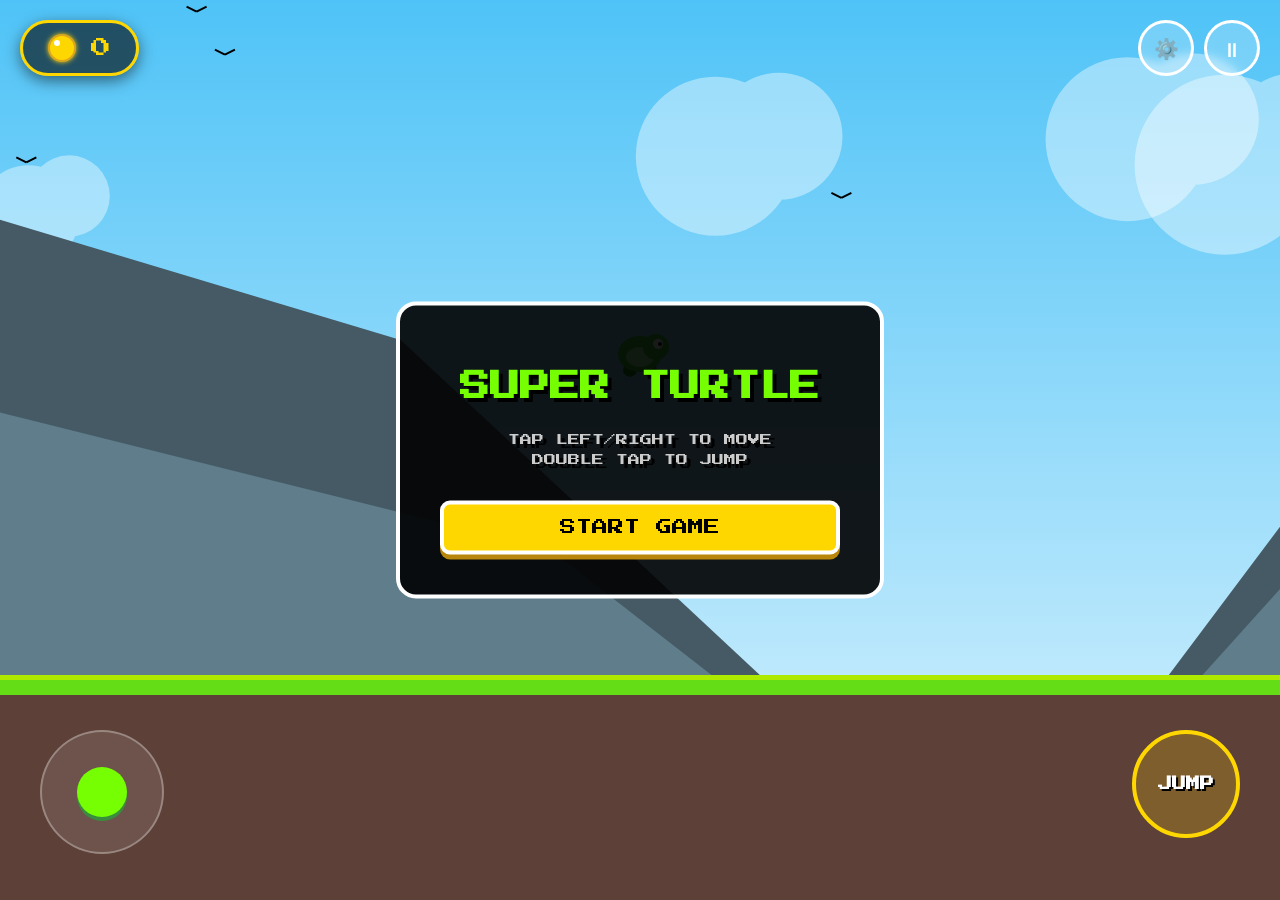
==== games/super-turtle/turtle-shooter.html @ 4b29b482 "Add files via upload" ====
<!DOCTYPE html>
<html>
<head>
    <title>Super Turtle: Precision Control</title>
    <link href="https://fonts.googleapis.com/css2?family=Press+Start+2P&display=swap" rel="stylesheet">
    <meta name="viewport" content="width=device-width, initial-scale=1.0, maximum-scale=1.0, user-scalable=no">
    <style>
        body {
            margin: 0; overflow: hidden; background-color: #222;
            font-family: 'Press Start 2P', cursive; user-select: none;
            touch-action: none; /* Critical for mobile controls */
        }
        canvas { display: block; position: absolute; top: 0; left: 0; z-index: 1; }
        
        #ui-layer {
            position: absolute; top: 0; left: 0; width: 100%; height: 100%;
            pointer-events: auto; z-index: 100;
            display: flex; flex-direction: column; align-items: center;
        }

        /* Top Bar */
        #top-bar {
            width: 100%; display: flex; justify-content: space-between; padding: 20px; box-sizing: border-box; pointer-events: none;
        }

        #hud {
            background: rgba(0, 0, 0, 0.6); backdrop-filter: blur(4px);
            padding: 10px 25px; border-radius: 50px; border: 3px solid #FFD700;
            color: #FFD700; font-size: 20px; display: flex; align-items: center; gap: 15px;
            box-shadow: 0 5px 15px rgba(0,0,0,0.5); pointer-events: auto;
        }

        .icon-btn {
            width: 50px; height: 50px; background: rgba(255,255,255,0.2);
            border: 3px solid white; border-radius: 50%; color: white;
            font-size: 20px; cursor: pointer; display: flex; justify-content: center; align-items: center;
            transition: transform 0.1s; backdrop-filter: blur(4px); pointer-events: auto;
        }
        .icon-btn:active { transform: scale(0.9); background: rgba(255,255,255,0.4); }

        .hud-coin {
            width: 24px; height: 24px; background-color: #FFD700; border-radius: 50%;
            position: relative; box-shadow: 0 0 5px #FFD700; border: 2px solid #DAA520;
            animation: bob 1s infinite alternate ease-in-out;
        }
        .hud-coin::after { content: ''; position: absolute; top: 4px; left: 4px; width: 6px; height: 6px; background-color: white; border-radius: 50%; }
        @keyframes bob { from { transform: translateY(0); } to { transform: translateY(-3px); } }

        /* Screens */
        .screen {
            position: absolute; top: 50%; left: 50%; transform: translate(-50%, -50%);
            text-align: center; color: white; text-shadow: 4px 4px 0 #000;
            background: rgba(0, 0, 0, 0.9); padding: 40px; border-radius: 20px;
            border: 4px solid #fff; pointer-events: auto; display: none;
            width: 80%; max-width: 400px;
        }
        h1 { font-size: 30px; margin-bottom: 20px; color: #76FF03; line-height: 1.5; }
        p { font-size: 12px; line-height: 20px; color: #ccc; margin-bottom: 20px; }
        
        button.action-btn {
            padding: 15px 30px; font-family: inherit; font-size: 16px;
            background: #FFD700; color: black; border: 4px solid #fff; cursor: pointer;
            box-shadow: 0 5px 0 #b8860b; transition: transform 0.1s; border-radius: 10px; width: 100%; margin-top: 10px;
        }
        button.action-btn:active { transform: translateY(5px); box-shadow: 0 0 0; }
        
        .toggle-row { display: flex; justify-content: space-between; align-items: center; margin: 20px 0; font-size: 14px; }

        /* VISIBLE CONTROLS (Joystick/Jump) */
        #mobile-controls {
            position: absolute; bottom: 20px; left: 0; width: 100%; height: 150px;
            pointer-events: none; z-index: 101; display: flex; justify-content: space-between; padding: 0 40px; box-sizing: border-box;
        }
        .control-zone { pointer-events: auto; position: relative; cursor: pointer; }
        #joystick-base {
            width: 120px; height: 120px; background: rgba(255, 255, 255, 0.1);
            border: 2px solid rgba(255, 255, 255, 0.3); border-radius: 50%; position: relative; backdrop-filter: blur(2px);
        }
        #joystick-knob {
            width: 50px; height: 50px; background: #76FF03; border-radius: 50%;
            position: absolute; top: 50%; left: 50%; transform: translate(-50%, -50%);
            box-shadow: 0 4px 0 #388E3C; transition: transform 0.1s;
        }
        #jump-btn {
            width: 100px; height: 100px; background: rgba(255, 215, 0, 0.2);
            border: 4px solid #FFD700; border-radius: 50%; display: flex; justify-content: center; align-items: center;
            color: white; font-size: 14px; font-weight: bold; text-shadow: 2px 2px 0 #000; backdrop-filter: blur(2px);
            user-select: none;
        }
        #jump-btn:active { background: rgba(255, 215, 0, 0.5); transform: scale(0.95); }
        
        #start-screen { display: block; }
    </style>
</head>
<body>

    <div id="ui-layer">
        <div id="top-bar">
            <div id="hud">
                <div class="hud-coin"></div>
                <span id="score-val">0</span>
            </div>
            <div style="display: flex; gap: 10px;">
                <div class="icon-btn" onclick="toggleMenu()">⚙️</div>
                <div class="icon-btn" onclick="togglePause()">⏸</div>
            </div>
        </div>

        <div id="start-screen" class="screen">
            <h1>SUPER TURTLE</h1>
            <p>TAP LEFT/RIGHT TO MOVE<br>DOUBLE TAP TO JUMP</p>
            <button class="action-btn" onclick="startGame()">START GAME</button>
        </div>

        <div id="pause-screen" class="screen">
            <h1>PAUSED</h1>
            <button class="action-btn" onclick="togglePause()">RESUME</button>
            <button class="action-btn" onclick="toggleMenu()">SETTINGS</button>
        </div>

        <div id="menu-screen" class="screen">
            <h1>SETTINGS</h1>
            <div class="toggle-row">
                <span>SOUND & MUSIC</span>
                <div class="icon-btn" id="sound-toggle" onclick="toggleSound()">🔊</div>
            </div>
            <button class="action-btn" onclick="closeMenu()">CLOSE</button>
        </div>

        <div id="game-over-screen" class="screen">
            <h1 style="color: #FF5252;">GAME OVER</h1>
            <p>SCORE: <span id="final-score">0</span></p>
            <button class="action-btn" onclick="resetGame()">RETRY</button>
        </div>

        <div id="mobile-controls">
            <div class="control-zone" id="joystick-zone">
                <div id="joystick-base"><div id="joystick-knob"></div></div>
            </div>
            <div class="control-zone" id="jump-zone"><div id="jump-btn">JUMP</div></div>
        </div>
    </div>

    <canvas id="gameCanvas"></canvas>

<script>
    const canvas = document.getElementById('gameCanvas');
    const ctx = canvas.getContext('2d');
    const scoreEl = document.getElementById('score-val');
    const finalScoreEl = document.getElementById('final-score');
    
    // Screens
    const startScreen = document.getElementById('start-screen');
    const pauseScreen = document.getElementById('pause-screen');
    const menuScreen = document.getElementById('menu-screen');
    const gameOverScreen = document.getElementById('game-over-screen');
    const soundToggleBtn = document.getElementById('sound-toggle');
    const uiLayer = document.getElementById('ui-layer');

    // Controls
    const joystickZone = document.getElementById('joystick-zone');
    const joystickKnob = document.getElementById('joystick-knob');
    const jumpBtn = document.getElementById('jump-btn');

    // --- AUDIO SYSTEM ---
    const AudioSys = {
        ctx: null, enabled: true, bgmTimer: null, melodyIndex: 0,
        melody: [261.6, 329.6, 392.0, 493.9, 523.3, 392.0, 329.6, 392.0], 
        init: function() { if (!this.ctx) this.ctx = new (window.AudioContext || window.webkitAudioContext)(); if (this.ctx.state === 'suspended') this.ctx.resume(); },
        play: function(type) {
            if (!this.enabled || !this.ctx) return;
            const osc = this.ctx.createOscillator(); const gain = this.ctx.createGain();
            osc.connect(gain); gain.connect(this.ctx.destination); const now = this.ctx.currentTime;
            if (type === 'jump') {
                osc.type = 'square'; osc.frequency.setValueAtTime(150, now); osc.frequency.linearRampToValueAtTime(300, now+0.1);
                gain.gain.setValueAtTime(0.1, now); gain.gain.exponentialRampToValueAtTime(0.01, now+0.1);
                osc.start(now); osc.stop(now+0.1);
            } else if (type === 'coin') {
                osc.type = 'sine'; osc.frequency.setValueAtTime(1200, now); osc.frequency.exponentialRampToValueAtTime(1800, now+0.1);
                gain.gain.setValueAtTime(0.1, now); gain.gain.exponentialRampToValueAtTime(0.01, now+0.3);
                osc.start(now); osc.stop(now+0.3);
            } else if (type === 'die') {
                osc.type = 'sawtooth'; osc.frequency.setValueAtTime(200, now); osc.frequency.exponentialRampToValueAtTime(50, now+0.5);
                gain.gain.setValueAtTime(0.2, now); gain.gain.linearRampToValueAtTime(0, now+0.5);
                osc.start(now); osc.stop(now+0.5);
            } else if (type === 'click') {
                osc.type = 'triangle'; osc.frequency.setValueAtTime(600, now);
                gain.gain.setValueAtTime(0.1, now); gain.gain.exponentialRampToValueAtTime(0.01, now+0.05);
                osc.start(now); osc.stop(now+0.05);
            }
        },
        startMusic: function() { if(this.bgmTimer) return; this.playNextNote(); },
        stopMusic: function() { if(this.bgmTimer) clearTimeout(this.bgmTimer); this.bgmTimer = null; },
        playNextNote: function() {
            if (!this.enabled || !this.ctx) { this.bgmTimer = setTimeout(() => this.playNextNote(), 1000); return; }
            const osc = this.ctx.createOscillator(); const gain = this.ctx.createGain();
            const filter = this.ctx.createBiquadFilter(); filter.type = "lowpass"; filter.frequency.value = 800;
            osc.connect(filter); filter.connect(gain); gain.connect(this.ctx.destination);
            const now = this.ctx.currentTime; const freq = this.melody[this.melodyIndex];
            osc.type = 'triangle'; osc.frequency.setValueAtTime(freq, now);
            gain.gain.setValueAtTime(0, now); gain.gain.linearRampToValueAtTime(0.03, now + 0.1); gain.gain.linearRampToValueAtTime(0, now + 0.6);
            osc.start(now); osc.stop(now + 0.6);
            this.melodyIndex = (this.melodyIndex + 1) % this.melody.length;
            this.bgmTimer = setTimeout(() => this.playNextNote(), 300);
        }
    };

    // --- GAME CONSTANTS ---
    const COLORS = { skyTop: "#4FC3F7", skyBottom: "#E1F5FE", ground: "#5D4037", grass: "#64DD17", mountBack: "#455A64", mountFront: "#607D8B" };
    
    // --- STATE ---
    let gameState = "START"; let prevGameState = "START";
    let gameFrame = 0; let score = 0;
    let cameraX = 0; let groundBaseY = 0; let nextGenX = 0; let currentZoom = 1.0; 
    
    const platforms = []; const coins = []; const particles = []; const mountains = [];
    const clouds = []; const birds = []; 
    
    // Reduced speed to 6 for better control
    const player = { x: 0, y: 0, w: 40, h: 40, dx: 0, dy: 0, speed: 6, jumpPower: -17, gravity: 0.9, grounded: false, state: "idle", facingRight: true, jumpCount: 0, maxJumps: 2, rotation: 0 };
    
    // INPUT STATE
    const input = { left: false, right: false };
    let joystickActive = false; let joystickOriginX = 0;
    
    // Tap Logic
    let lastTapTime = 0;
    let touchLeft = false;
    let touchRight = false;

    function init() {
        resize();
        for(let i=0; i<50; i++) platforms.push({ active: false });
        for(let i=0; i<150; i++) coins.push({ active: false, bob: Math.random() });
        for(let i=0; i<50; i++) particles.push({ active: false });
        for(let i=0; i<3; i++) mountains.push({ x: i * 2000 - 1000, layer: 0, w: 2001, h: 800, totalW: 6000 }); 
        for(let i=0; i<3; i++) mountains.push({ x: i * 1500 - 500, layer: 1, w: 1501, h: 500, totalW: 4500 });
        for(let i=0; i<5; i++) clouds.push({ x: Math.random() * 2000, y: Math.random() * 300, w: 100 + Math.random()*100, speed: 0.2 + Math.random()*0.3 });
        for(let i=0; i<5; i++) birds.push({ x: Math.random() * 2000, y: Math.random() * 400, speed: 2 + Math.random(), offset: Math.random()*10 });

        resetGameLogic();
        requestAnimationFrame(loop);
    }

    function resize() {
        canvas.width = window.innerWidth; canvas.height = window.innerHeight;
        groundBaseY = canvas.height * 0.75; 
        currentZoom = (canvas.width < 600) ? 0.8 : 1.0;
    }
    window.addEventListener('resize', resize);

    // --- UI ACTIONS ---
    window.startGame = function() {
        AudioSys.init(); AudioSys.play('click'); AudioSys.startMusic();
        startScreen.style.display = "none"; gameState = "PLAYING"; player.dy = -10; 
    };
    window.resetGame = function() {
        AudioSys.play('click'); AudioSys.startMusic();
        gameOverScreen.style.display = "none"; resetGameLogic(); gameState = "PLAYING"; player.dy = -10; 
    };
    window.togglePause = function() {
        AudioSys.play('click');
        if (gameState === "PLAYING") { gameState = "PAUSED"; pauseScreen.style.display = "block"; AudioSys.stopMusic(); } 
        else if (gameState === "PAUSED") { gameState = "PLAYING"; pauseScreen.style.display = "none"; AudioSys.startMusic(); }
    };
    window.toggleMenu = function() {
        AudioSys.play('click');
        if (gameState !== "MENU") {
            prevGameState = gameState; gameState = "MENU";
            pauseScreen.style.display = "none"; startScreen.style.display = "none";
            menuScreen.style.display = "block";
        }
    };
    window.closeMenu = function() {
        AudioSys.play('click'); menuScreen.style.display = "none"; gameState = prevGameState;
        if (gameState === "PAUSED") pauseScreen.style.display = "block";
        if (gameState === "START") startScreen.style.display = "block";
    };
    window.toggleSound = function() {
        AudioSys.enabled = !AudioSys.enabled;
        soundToggleBtn.innerText = AudioSys.enabled ? "🔊" : "🔇";
        AudioSys.play('click');
        if(AudioSys.enabled && gameState === "PLAYING") AudioSys.startMusic();
        if(!AudioSys.enabled) AudioSys.stopMusic();
    };

    function resetGameLogic() {
        score = 0; scoreEl.innerText = "0"; gameFrame = 0;
        player.x = 200; player.y = groundBaseY - 300; player.dx = 0; player.dy = 0; player.rotation = 0; cameraX = 0;
        platforms.forEach(p => p.active = false); coins.forEach(c => c.active = false); particles.forEach(p => p.active = false);
        spawnPlatform(-500, groundBaseY, 2000, 'ground'); nextGenX = 1500;
        touchLeft = false; touchRight = false; input.left = false; input.right = false;
    }

    // --- UPDATE ---
    function update() {
        if(gameState === "PAUSED" || gameState === "MENU") return;

        if(gameState === "START") {
            gameFrame++; player.x = canvas.width/(2*currentZoom) - 20; player.y = canvas.height/(2*currentZoom) - 120 + Math.sin(gameFrame*0.05)*10;
            player.facingRight = true; return;
        }
        if(gameState === "GAMEOVER") return;
        gameFrame++;

        if (nextGenX < cameraX + (canvas.width/currentZoom) + 1000) generatePattern();
        const deleteX = cameraX - 1000;
        platforms.forEach(p => { if(p.active && p.x + p.w < deleteX) p.active = false; });
        coins.forEach(c => { if(c.active && c.x < deleteX) c.active = false; });

        // --- HYBRID MOVEMENT LOGIC ---
        let moveLeft = input.left || touchLeft;
        let moveRight = input.right || touchRight;

        if(moveLeft) { player.dx = -player.speed; player.facingRight = false; player.state = "walk"; }
        else if(moveRight) { player.dx = player.speed; player.facingRight = true; player.state = "walk"; }
        else { 
            // Friction stop
            player.dx *= 0.5; 
            if(Math.abs(player.dx) < 0.1) player.dx = 0;
            player.state = "idle"; 
        }

        player.dy += player.gravity; player.x += player.dx; player.y += player.dy;
        if (player.rotation > 0) player.rotation -= 20; if (player.rotation < 0) player.rotation = 0;

        player.grounded = false;
        for(let p of platforms) {
            if(!p.active) continue;
            if (player.x + player.w > p.x + 5 && player.x < p.x + p.w - 5 &&
                player.y + player.h >= p.y && player.y + player.h <= p.y + p.h + 25 && player.dy >= 0) {
                player.dy = 0; player.y = p.y - player.h; player.grounded = true; player.jumpCount = 0;
            }
        }
        if(!player.grounded) player.state = "jump";
        if(player.y > canvas.height/currentZoom + 200) { 
            AudioSys.play('die'); AudioSys.stopMusic();
            gameState = "GAMEOVER"; finalScoreEl.innerText = score; gameOverScreen.style.display = "block"; 
        }

        let targetCamX = player.x - (canvas.width/(2*currentZoom)) * 0.5;
        cameraX += (targetCamX - cameraX) * 0.1;

        coins.forEach(c => {
            if(!c.active) return;
            if(Math.sqrt((player.x+20 - c.x)**2 + (player.y+20 - c.y)**2) < 40) {
                c.active = false; score++; scoreEl.innerText = score; 
                AudioSys.play('coin'); spawnParticles(c.x, c.y, "gold");
            }
        });

        mountains.forEach(m => { let parallax = (m.layer === 0 ? 0.1 : 0.3); if((m.x - (cameraX * parallax)) + m.w < -100) m.x += m.totalW; });
        clouds.forEach(c => { c.x += c.speed; let relX = c.x - (cameraX * 0.05); if (relX > canvas.width/currentZoom + 200) c.x -= (canvas.width/currentZoom + 400); });
        birds.forEach(b => { b.x += b.speed; if (b.x > cameraX + canvas.width/currentZoom + 100) b.x = cameraX - 200; });
        particles.forEach(p => { if(!p.active) return; p.x += p.vx; p.y += p.vy; p.life -= 0.05; p.vy += 0.2; if(p.life <= 0) p.active = false; });
    }

    function spawnPlatform(x, y, w, type) { let p = platforms.find(i => !i.active); if(p) { p.active = true; p.x = x; p.y = y; p.w = w; p.h = (type==='float'?30:canvas.height); p.type = type; } }
    function spawnCoin(x, y) { let c = coins.find(i => !i.active); if(c) { c.active = true; c.x = x; c.y = y; } }
    function spawnParticles(x, y, type) {
        let count = 0; let limit = (type === "gold") ? 8 : 5;
        for(let p of particles) {
            if(!p.active && count < limit) {
                p.active = true; p.x = x; p.y = y; p.life = 1.0; p.type = type;
                if (type === "gold") { p.vx = (Math.random()-0.5)*8; p.vy = (Math.random()-0.5)*8; p.color = `hsl(${45+Math.random()*10},100%,50%)`; p.size = 3+Math.random()*3; } 
                else { p.vx = (Math.random()-0.5)*4; p.vy = Math.random()*-3; p.color = "rgba(255,255,255,0.6)"; p.size = 2+Math.random()*4; }
                count++;
            }
        }
    }

    function spawnCoinPattern(x, y) {
        const pattern = Math.floor(Math.random() * 5);
        if(pattern === 0) { for(let i=0; i<5; i++) spawnCoin(x + i*50, y); }
        else if(pattern === 1) { for(let i=0; i<5; i++) spawnCoin(x + i*50, y - Math.sin(i*0.8)*50); }
        else if(pattern === 2) { spawnCoin(x, y); spawnCoin(x+30, y-30); spawnCoin(x+60, y-60); spawnCoin(x+90, y-30); spawnCoin(x+120, y); }
        else if(pattern === 3) { for(let i=0; i<3; i++) spawnCoin(x+60, y - i*40); }
        else if(pattern === 4) { for(let i=0; i<4; i++) spawnCoin(x + i*60, y + 30); }
    }

    function generatePattern() {
        const pattern = Math.floor(Math.random() * 4); 
        let w = 300 + Math.random() * 300; let gap = 150 + Math.random() * 100; let sx = nextGenX + gap;
        if (pattern === 0) { spawnPlatform(sx, groundBaseY, w, 'ground'); spawnCoinPattern(sx + 100, groundBaseY - 50); nextGenX = sx + w; } 
        else if (pattern === 1) { spawnPlatform(sx, groundBaseY, 600, 'ground'); spawnPlatform(sx + 50, groundBaseY - 120, 150, 'float'); spawnPlatform(sx + 300, groundBaseY - 220, 150, 'float'); spawnCoinPattern(sx + 50, groundBaseY - 160); nextGenX = sx + 600; } 
        else if (pattern === 2) { let step = 150; spawnPlatform(sx, groundBaseY, step, 'ground'); spawnPlatform(sx + step + 20, groundBaseY - 70, step, 'ground'); spawnPlatform(sx + (step*2) + 40, groundBaseY - 140, step, 'ground'); spawnCoinPattern(sx + (step*2), groundBaseY - 180); nextGenX = sx + (step*3) + 40; } 
        else { gap += 100; spawnPlatform(nextGenX + gap, groundBaseY, w, 'ground'); spawnCoinPattern(nextGenX + gap/2 - 100, groundBaseY - 100); nextGenX = nextGenX + gap + w; }
    }

    function draw() {
        ctx.clearRect(0, 0, canvas.width, canvas.height);
        let grad = ctx.createLinearGradient(0, 0, 0, canvas.height);
        grad.addColorStop(0, COLORS.skyTop); grad.addColorStop(1, COLORS.skyBottom);
        ctx.fillStyle = grad; ctx.fillRect(0, 0, canvas.width, canvas.height);

        ctx.save(); ctx.scale(currentZoom, currentZoom);
        if(gameState !== "START") ctx.translate(-cameraX, 0);

        clouds.forEach(c => { let pX = cameraX * 0.05; let dX = c.x + pX; ctx.fillStyle = "rgba(255, 255, 255, 0.4)"; ctx.beginPath(); ctx.arc(dX, c.y, c.w/2, 0, Math.PI*2); ctx.arc(dX+c.w*0.4, c.y-20, c.w/2.5, 0, Math.PI*2); ctx.fill(); });
        mountains.forEach(m => { let parallax = (m.layer === 0 ? 0.1 : 0.3); ctx.fillStyle = (m.layer === 0 ? COLORS.mountBack : COLORS.mountFront); ctx.beginPath(); let dX = m.x - (gameState !== "START" ? (cameraX * parallax) : 0); dX += (gameState !== "START" ? cameraX : 0); ctx.moveTo(dX, canvas.height/currentZoom); ctx.lineTo(dX + m.w*0.3, (canvas.height/currentZoom) - m.h); ctx.lineTo(dX + m.w*0.7, (canvas.height/currentZoom) - m.h*0.7); ctx.lineTo(dX + m.w, canvas.height/currentZoom); ctx.fill(); });
        birds.forEach(b => { let flyY = Math.sin(gameFrame*0.2 + b.offset) * 5; ctx.strokeStyle = "black"; ctx.lineWidth = 2; ctx.beginPath(); ctx.moveTo(b.x, b.y + flyY); ctx.lineTo(b.x - 10, b.y - 5 + flyY); ctx.moveTo(b.x, b.y + flyY); ctx.lineTo(b.x + 10, b.y - 5 + flyY); ctx.stroke(); });
        platforms.forEach(p => { if(!p.active) return; ctx.fillStyle = COLORS.ground; let drawH = (p.type === 'float') ? 40 : (canvas.height/currentZoom - p.y); ctx.fillRect(p.x, p.y, p.w, drawH); ctx.fillStyle = COLORS.grass; ctx.fillRect(p.x, p.y, p.w, 20); ctx.fillStyle = "#AEEA00"; ctx.fillRect(p.x, p.y, p.w, 5); });
        coins.forEach(c => { if(!c.active) return; let bob = Math.sin(gameFrame*0.1 + c.bob) * 5; ctx.fillStyle = "#FFD700"; ctx.beginPath(); ctx.arc(c.x, c.y + bob, 12, 0, Math.PI*2); ctx.fill(); ctx.fillStyle = "#FFF"; ctx.beginPath(); ctx.arc(c.x-4, c.y+bob-4, 3, 0, Math.PI*2); ctx.fill(); });
        drawTurtleOriginal(player.x, player.y);
        particles.forEach(p => { if(!p.active) return; ctx.globalAlpha = p.life; ctx.fillStyle = p.color; ctx.beginPath(); ctx.arc(p.x, p.y, p.size, 0, Math.PI*2); ctx.fill(); ctx.globalAlpha = 1.0; });
        ctx.restore();
    }

    function drawTurtleOriginal(x, y) {
        ctx.save(); ctx.translate(x + 20, y + 20); 
        if (!player.facingRight) ctx.scale(-1, 1);
        if (player.rotation > 0) ctx.rotate(player.rotation * Math.PI / 180);
        ctx.translate(-(x + 20), -(y + 20));
        let legOffset = (player.state === "walk") ? Math.sin(gameFrame * 0.3) * 5 : (player.state === "jump" ? -5 : 0);
        ctx.fillStyle = "#228B22"; ctx.beginPath(); ctx.arc(x + 10 + legOffset, y + 38, 7, 0, Math.PI * 2); ctx.fill(); ctx.beginPath(); ctx.arc(x + 30 - legOffset, y + 38, 7, 0, Math.PI * 2); ctx.fill();
        ctx.fillStyle = "#32CD32"; ctx.beginPath(); ctx.ellipse(x + 20, y + 22, 22, 18, 0, 0, Math.PI * 2); ctx.fill();
        ctx.fillStyle = "#98FB98"; ctx.beginPath(); ctx.ellipse(x + 20, y + 25, 14, 10, 0, 0, Math.PI * 2); ctx.fill();
        ctx.fillStyle = "#32CD32"; ctx.beginPath(); ctx.arc(x + 36, y + 15, 13, 0, Math.PI * 2); ctx.fill();
        ctx.fillStyle = "white"; ctx.beginPath(); ctx.arc(x + 38, y + 12, 5, 0, Math.PI * 2); ctx.fill();
        ctx.fillStyle = "black"; ctx.beginPath(); ctx.arc(x + 40, y + 12, 2, 0, Math.PI * 2); ctx.fill();
        ctx.restore();
    }

    function doJump() {
        if(gameState === "START") startGame();
        else if(gameState === "GAMEOVER") resetGame();
        else if(player.grounded || player.jumpCount < player.maxJumps) {
            AudioSys.play('jump'); player.dy = player.jumpPower; player.grounded = false; player.jumpCount++;
            spawnParticles(player.x+20, player.y+40, "dust");
            if(player.jumpCount > 1) player.rotation = 360;
        }
    }

    // --- UNIVERSAL INPUT HANDLER ---
    // Handles Screen Taps (Left/Right) + Double Tap Jump
    function handleScreenTouch(e) {
        if(gameState !== "PLAYING") return;
        
        // Ignore if touching controls or buttons
        if(e.target.closest('.control-zone') || e.target.closest('.icon-btn') || e.target.closest('.action-btn')) return;

        const touchX = e.touches[0].clientX;
        const now = Date.now();

        // Double Tap Detection
        if(now - lastTapTime < 300) {
            doJump();
        }
        lastTapTime = now;

        // Direction Detection
        if (touchX < window.innerWidth / 2) {
            touchLeft = true; touchRight = false;
        } else {
            touchRight = true; touchLeft = false;
        }
    }

    // Keyboard
    document.addEventListener('keydown', e => {
        if(e.code === "Space") doJump();
        if(e.code === "KeyA" || e.code === "ArrowLeft") input.left = true;
        if(e.code === "KeyD" || e.code === "ArrowRight") input.right = true;
        if(e.code === "Escape") togglePause();
    });
    document.addEventListener('keyup', e => {
        if(e.code === "KeyA" || e.code === "ArrowLeft") input.left = false;
        if(e.code === "KeyD" || e.code === "ArrowRight") input.right = false;
    });

    // Screen Taps (Background Layer)
    uiLayer.addEventListener('touchstart', handleScreenTouch);
    uiLayer.addEventListener('touchend', () => { touchLeft = false; touchRight = false; });
    
    // PC Mouse Click on sides (Simulate touch)
    uiLayer.addEventListener('mousedown', (e) => {
        if(gameState !== "PLAYING" || e.target.closest('.control-zone') || e.target.closest('button')) return;
        if(e.clientX < window.innerWidth/2) touchLeft = true;
        else touchRight = true;
    });
    uiLayer.addEventListener('mouseup', () => { touchLeft = false; touchRight = false; });

    // On-Screen Controls (Mouse + Touch)
    function startJoy(x) { joystickActive = true; joystickOriginX = x; joystickKnob.style.transition = "none"; }
    function moveJoy(x) {
        if(!joystickActive) return;
        let deltaX = x - joystickOriginX;
        let visualDelta = Math.max(-35, Math.min(35, deltaX));
        joystickKnob.style.transform = `translate(-50%, -50%) translateX(${visualDelta}px)`;
        if(deltaX > 20) { input.right = true; input.left = false; }
        else if(deltaX < -20) { input.left = true; input.right = false; }
        else { input.left = false; input.right = false; }
    }
    function endJoy() {
        joystickActive = false; input.left = false; input.right = false;
        joystickKnob.style.transform = `translate(-50%, -50%)`; joystickKnob.style.transition = "transform 0.1s";
    }

    // Joystick Listeners
    joystickZone.addEventListener('mousedown', e => { e.preventDefault(); startJoy(e.clientX); });
    joystickZone.addEventListener('touchstart', e => { e.preventDefault(); startJoy(e.touches[0].clientX); });
    
    window.addEventListener('mousemove', e => { if(joystickActive) { e.preventDefault(); moveJoy(e.clientX); } });
    joystickZone.addEventListener('touchmove', e => { e.preventDefault(); moveJoy(e.touches[0].clientX); });
    
    window.addEventListener('mouseup', endJoy);
    joystickZone.addEventListener('touchend', endJoy);

    // Jump Button Listeners
    const triggerJump = (e) => { e.preventDefault(); doJump(); };
    jumpBtn.addEventListener('mousedown', triggerJump);
    jumpBtn.addEventListener('touchstart', triggerJump);

    init();
    function loop() { update(); draw(); requestAnimationFrame(loop); }

</script>
</body>
</html>
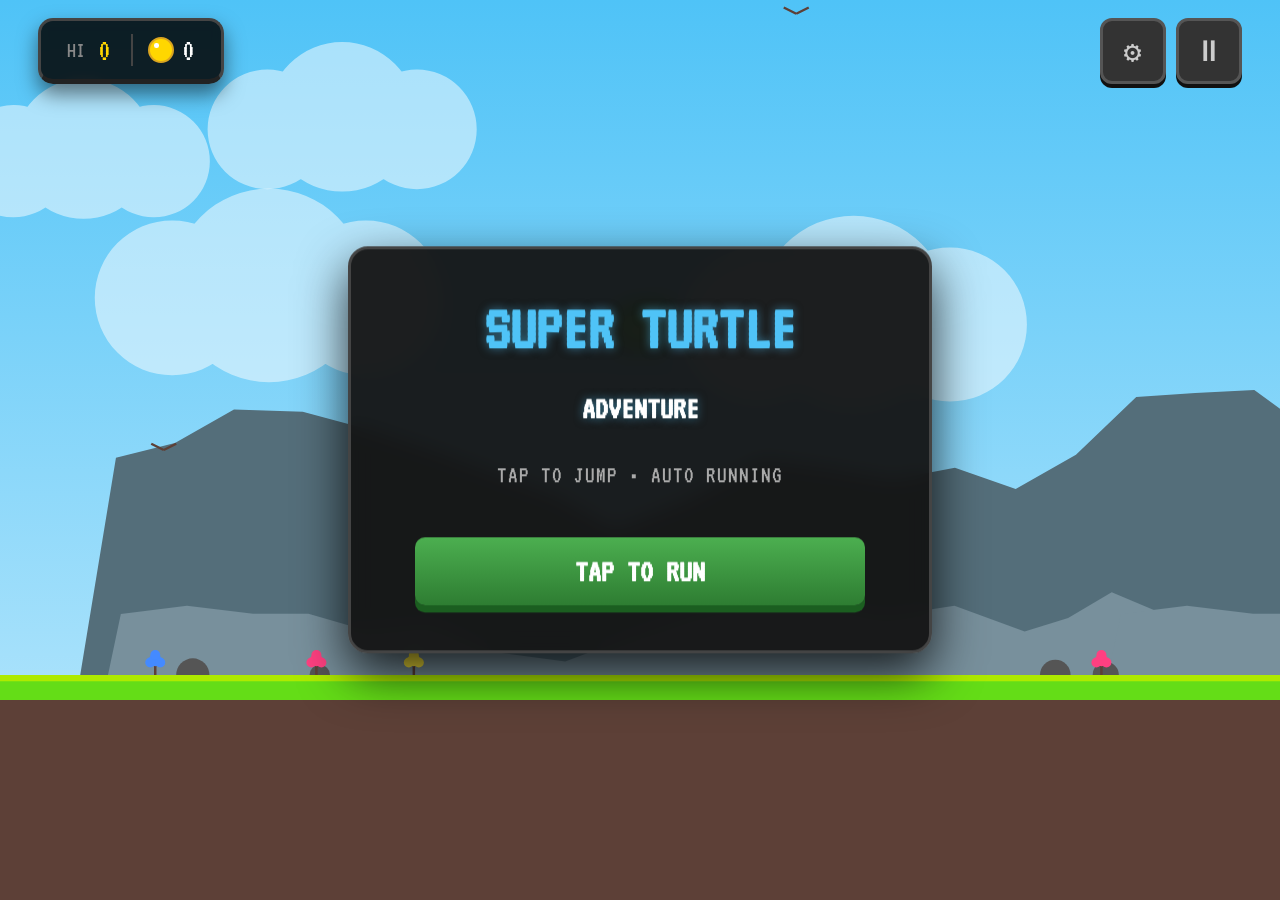
==== commit b8dba4d5: "Add files via upload" ====
--- a/games/super-turtle/turtle-shooter.html
+++ b/games/super-turtle/turtle-shooter.html
@@ -1,94 +1,136 @@
 <!DOCTYPE html>
-<html>
+<html lang="en">
 <head>
-    <title>Super Turtle: Precision Control</title>
-    <link href="https://fonts.googleapis.com/css2?family=Press+Start+2P&display=swap" rel="stylesheet">
-    <meta name="viewport" content="width=device-width, initial-scale=1.0, maximum-scale=1.0, user-scalable=no">
+    <meta charset="UTF-8">
+    <title>Super Turtle: Universal</title>
+    <link href="https://fonts.googleapis.com/css2?family=VT323&display=swap" rel="stylesheet">
+    <meta name="viewport" content="width=device-width, initial-scale=1.0, maximum-scale=1.0, user-scalable=no, viewport-fit=cover">
     <style>
-        body {
-            margin: 0; overflow: hidden; background-color: #222;
-            font-family: 'Press Start 2P', cursive; user-select: none;
-            touch-action: none; /* Critical for mobile controls */
-        }
-        canvas { display: block; position: absolute; top: 0; left: 0; z-index: 1; }
+        body { 
+            margin: 0; 
+            overflow: hidden; 
+            background-color: #222; 
+            font-family: 'VT323', monospace; 
+            user-select: none; 
+            -webkit-user-select: none; /* Safari */
+            touch-action: none; /* Disables browser gestures */
+        }
+        canvas { display: block; width: 100%; height: 100%; }
         
         #ui-layer {
             position: absolute; top: 0; left: 0; width: 100%; height: 100%;
-            pointer-events: auto; z-index: 100;
+            pointer-events: none; z-index: 100;
             display: flex; flex-direction: column; align-items: center;
         }
 
-        /* Top Bar */
-        #top-bar {
-            width: 100%; display: flex; justify-content: space-between; padding: 20px; box-sizing: border-box; pointer-events: none;
-        }
-
+        /* Responsive Top Bar */
+        #top-bar { 
+            width: 100%; 
+            display: flex; 
+            justify-content: space-between; 
+            padding: 2vh 3vw; /* Relative padding */
+            box-sizing: border-box; 
+            pointer-events: auto; 
+        }
+        
+        /* Dark HUD with Responsive Text */
         #hud {
-            background: rgba(0, 0, 0, 0.6); backdrop-filter: blur(4px);
-            padding: 10px 25px; border-radius: 50px; border: 3px solid #FFD700;
-            color: #FFD700; font-size: 20px; display: flex; align-items: center; gap: 15px;
-            box-shadow: 0 5px 15px rgba(0,0,0,0.5); pointer-events: auto;
-        }
-
+            background: rgba(0,0,0,0.85); 
+            padding: 0.8vh 2vw; 
+            border-radius: 15px; 
+            border: 3px solid #444; border-bottom: 5px solid #222;
+            color: #fff; 
+            /* Clamp font size: Minimum 16px, Preferred 3vh, Max 32px */
+            font-size: clamp(20px, 4vh, 32px); 
+            display: flex; align-items: center; gap: 20px;
+            box-shadow: 0 10px 20px rgba(0,0,0,0.5); backdrop-filter: blur(5px);
+        }
+        .score-group { display: flex; align-items: center; gap: 8px; }
+        .label { color: #888; font-size: 0.7em; margin-right: 5px; }
+        .hi-score { color: #FFD700; }
+        .curr-score { color: #fff; }
+        
+        /* Responsive Coin Icon */
+        .hud-coin {
+            width: clamp(18px, 3vh, 26px); 
+            height: clamp(18px, 3vh, 26px); 
+            background-color: #FFD700; border-radius: 50%; position: relative;
+            border: 2px solid #DAA520; display: inline-block; box-sizing: border-box;
+        }
+        .hud-coin::after { content: ''; position: absolute; top: 20%; left: 20%; width: 20%; height: 20%; background-color: white; border-radius: 50%; }
+
+        /* Floating Level Text */
+        #level-toast {
+            position: absolute; top: 18%; width: 100%; 
+            display: flex; justify-content: center;
+            pointer-events: none; z-index: 500;
+        }
+        
+        .toast-content {
+            text-align: center;
+            text-shadow: 4px 4px 0 #000, -2px -2px 0 #000, 2px -2px 0 #000, -2px 2px 0 #000, 2px 2px 0 #000;
+            opacity: 0; 
+            transform: scale(0.8);
+        }
+
+        .fade-anim { animation: popIn 3s cubic-bezier(0.175, 0.885, 0.32, 1.275) forwards; }
+
+        @keyframes popIn {
+            0% { opacity: 0; transform: scale(0.5) translateY(-30px); }
+            15% { opacity: 1; transform: scale(1.0) translateY(0); }
+            85% { opacity: 1; transform: scale(1.0) translateY(0); }
+            100% { opacity: 0; transform: scale(1.1) translateY(-20px); }
+        }
+
+        /* Responsive Buttons */
         .icon-btn {
-            width: 50px; height: 50px; background: rgba(255,255,255,0.2);
-            border: 3px solid white; border-radius: 50%; color: white;
-            font-size: 20px; cursor: pointer; display: flex; justify-content: center; align-items: center;
-            transition: transform 0.1s; backdrop-filter: blur(4px); pointer-events: auto;
-        }
-        .icon-btn:active { transform: scale(0.9); background: rgba(255,255,255,0.4); }
-
-        .hud-coin {
-            width: 24px; height: 24px; background-color: #FFD700; border-radius: 50%;
-            position: relative; box-shadow: 0 0 5px #FFD700; border: 2px solid #DAA520;
-            animation: bob 1s infinite alternate ease-in-out;
-        }
-        .hud-coin::after { content: ''; position: absolute; top: 4px; left: 4px; width: 6px; height: 6px; background-color: white; border-radius: 50%; }
-        @keyframes bob { from { transform: translateY(0); } to { transform: translateY(-3px); } }
-
-        /* Screens */
+            width: clamp(40px, 8vh, 60px); 
+            height: clamp(40px, 8vh, 60px); 
+            background: #333;
+            border: 3px solid #555; border-radius: 12px; color: #ccc;
+            font-size: clamp(20px, 4vh, 30px); 
+            cursor: pointer; display: flex; justify-content: center; align-items: center;
+            transition: all 0.1s; box-shadow: 0 4px 0 #111;
+        }
+        .icon-btn:active { transform: translateY(4px); box-shadow: 0 0 0 #111; }
+
+        /* Responsive Screens */
         .screen {
             position: absolute; top: 50%; left: 50%; transform: translate(-50%, -50%);
-            text-align: center; color: white; text-shadow: 4px 4px 0 #000;
-            background: rgba(0, 0, 0, 0.9); padding: 40px; border-radius: 20px;
-            border: 4px solid #fff; pointer-events: auto; display: none;
-            width: 80%; max-width: 400px;
-        }
-        h1 { font-size: 30px; margin-bottom: 20px; color: #76FF03; line-height: 1.5; }
-        p { font-size: 12px; line-height: 20px; color: #ccc; margin-bottom: 20px; }
+            text-align: center; color: white; 
+            background: rgba(20, 20, 20, 0.95); 
+            padding: 5vh 5vw; 
+            border-radius: 20px;
+            border: 3px solid #444; pointer-events: auto; display: none; 
+            width: 85%; max-width: 450px;
+            box-shadow: 0 20px 50px rgba(0,0,0,0.8); backdrop-filter: blur(10px);
+        }
+        
+        h1 { 
+            font-size: clamp(32px, 8vw, 64px); 
+            margin-bottom: 2vh; color: #4FC3F7; 
+            text-shadow: 0 0 10px rgba(79, 195, 247, 0.5); line-height: 1.1; margin-top: 0; 
+        }
+        p { 
+            font-size: clamp(16px, 4vw, 24px); 
+            line-height: 1.4; color: #aaa; margin-bottom: 3vh; letter-spacing: 1px; 
+        }
         
         button.action-btn {
-            padding: 15px 30px; font-family: inherit; font-size: 16px;
-            background: #FFD700; color: black; border: 4px solid #fff; cursor: pointer;
-            box-shadow: 0 5px 0 #b8860b; transition: transform 0.1s; border-radius: 10px; width: 100%; margin-top: 10px;
-        }
-        button.action-btn:active { transform: translateY(5px); box-shadow: 0 0 0; }
-        
-        .toggle-row { display: flex; justify-content: space-between; align-items: center; margin: 20px 0; font-size: 14px; }
-
-        /* VISIBLE CONTROLS (Joystick/Jump) */
-        #mobile-controls {
-            position: absolute; bottom: 20px; left: 0; width: 100%; height: 150px;
-            pointer-events: none; z-index: 101; display: flex; justify-content: space-between; padding: 0 40px; box-sizing: border-box;
-        }
-        .control-zone { pointer-events: auto; position: relative; cursor: pointer; }
-        #joystick-base {
-            width: 120px; height: 120px; background: rgba(255, 255, 255, 0.1);
-            border: 2px solid rgba(255, 255, 255, 0.3); border-radius: 50%; position: relative; backdrop-filter: blur(2px);
-        }
-        #joystick-knob {
-            width: 50px; height: 50px; background: #76FF03; border-radius: 50%;
-            position: absolute; top: 50%; left: 50%; transform: translate(-50%, -50%);
-            box-shadow: 0 4px 0 #388E3C; transition: transform 0.1s;
-        }
-        #jump-btn {
-            width: 100px; height: 100px; background: rgba(255, 215, 0, 0.2);
-            border: 4px solid #FFD700; border-radius: 50%; display: flex; justify-content: center; align-items: center;
-            color: white; font-size: 14px; font-weight: bold; text-shadow: 2px 2px 0 #000; backdrop-filter: blur(2px);
-            user-select: none;
-        }
-        #jump-btn:active { background: rgba(255, 215, 0, 0.5); transform: scale(0.95); }
-        
+            padding: 2vh 0; width: 100%; font-family: inherit; 
+            font-size: clamp(20px, 5vw, 32px);
+            background: linear-gradient(to bottom, #4CAF50, #2E7D32);
+            color: #fff; border: none; border-radius: 10px; cursor: pointer; 
+            box-shadow: 0 0.8vh 0 #1B5E20; margin-top: 2vh; font-weight: bold;
+            transition: transform 0.1s;
+        }
+        button.action-btn:active { transform: translateY(0.8vh); box-shadow: 0 0 0; }
+        
+        .toggle-row { 
+            display: flex; justify-content: space-between; align-items: center; 
+            margin: 2vh 0; font-size: clamp(18px, 4vw, 24px); color: #fff; background: #333; 
+            padding: 1.5vh; border-radius: 10px; border: 2px solid #444;
+        }
         #start-screen { display: block; }
     </style>
 </head>
@@ -97,8 +139,10 @@
     <div id="ui-layer">
         <div id="top-bar">
             <div id="hud">
-                <div class="hud-coin"></div>
-                <span id="score-val">0</span>
+                <div class="score-group"><span class="label">HI</span><span id="hi-val" class="hi-score">0</span></div>
+                <div class="score-group" style="border-left: 2px solid #444; padding-left: 15px;">
+                    <div class="hud-coin"></div><span id="score-val" class="curr-score">0</span>
+                </div>
             </div>
             <div style="display: flex; gap: 10px;">
                 <div class="icon-btn" onclick="toggleMenu()">⚙️</div>
@@ -106,38 +150,28 @@
             </div>
         </div>
 
+        <div id="level-toast">
+            <div class="toast-content" id="toast-inner"></div>
+        </div>
+
         <div id="start-screen" class="screen">
-            <h1>SUPER TURTLE</h1>
-            <p>TAP LEFT/RIGHT TO MOVE<br>DOUBLE TAP TO JUMP</p>
-            <button class="action-btn" onclick="startGame()">START GAME</button>
+            <h1>SUPER TURTLE<br><span style="font-size:0.5em; color:#fff;">ADVENTURE</span></h1>
+            <p>TAP TO JUMP • AUTO RUNNING</p>
+            <button class="action-btn" onclick="startGame()">TAP TO RUN</button>
         </div>
-
         <div id="pause-screen" class="screen">
-            <h1>PAUSED</h1>
-            <button class="action-btn" onclick="togglePause()">RESUME</button>
-            <button class="action-btn" onclick="toggleMenu()">SETTINGS</button>
+            <h1>PAUSED</h1><button class="action-btn" onclick="togglePause()">RESUME</button>
+            <button class="action-btn" style="background: #444; color: #fff; box-shadow: 0 0.8vh 0 #222;" onclick="toggleMenu()">SETTINGS</button>
         </div>
-
         <div id="menu-screen" class="screen">
             <h1>SETTINGS</h1>
-            <div class="toggle-row">
-                <span>SOUND & MUSIC</span>
-                <div class="icon-btn" id="sound-toggle" onclick="toggleSound()">🔊</div>
-            </div>
-            <button class="action-btn" onclick="closeMenu()">CLOSE</button>
+            <div class="toggle-row"><span>SOUND & MUSIC</span><div class="icon-btn" id="sound-toggle" onclick="toggleSound()">🔊</div></div>
+            <button class="action-btn" onclick="closeMenu()" style="background: #444; color: #fff; box-shadow: 0 0.8vh 0 #222;">CLOSE</button>
         </div>
-
         <div id="game-over-screen" class="screen">
-            <h1 style="color: #FF5252;">GAME OVER</h1>
-            <p>SCORE: <span id="final-score">0</span></p>
-            <button class="action-btn" onclick="resetGame()">RETRY</button>
-        </div>
-
-        <div id="mobile-controls">
-            <div class="control-zone" id="joystick-zone">
-                <div id="joystick-base"><div id="joystick-knob"></div></div>
-            </div>
-            <div class="control-zone" id="jump-zone"><div id="jump-btn">JUMP</div></div>
+            <h1 style="color: #FF5252;">CRASHED!</h1>
+            <div style="margin-bottom: 20px; font-size: clamp(20px, 5vw, 28px);">SCORE: <span id="final-score" style="color: #FFD700;">0</span></div>
+            <button class="action-btn" onclick="resetGame()">RUN AGAIN</button>
         </div>
     </div>
 
@@ -145,223 +179,416 @@
 
 <script>
     const canvas = document.getElementById('gameCanvas');
-    const ctx = canvas.getContext('2d');
+    const ctx = canvas.getContext('2d', { alpha: false, desynchronized: true });
+    
     const scoreEl = document.getElementById('score-val');
+    const hiScoreEl = document.getElementById('hi-val');
     const finalScoreEl = document.getElementById('final-score');
-    
-    // Screens
-    const startScreen = document.getElementById('start-screen');
-    const pauseScreen = document.getElementById('pause-screen');
-    const menuScreen = document.getElementById('menu-screen');
-    const gameOverScreen = document.getElementById('game-over-screen');
+    const toastInner = document.getElementById('toast-inner'); 
+    const screens = { start: document.getElementById('start-screen'), pause: document.getElementById('pause-screen'), menu: document.getElementById('menu-screen'), gameover: document.getElementById('game-over-screen') };
     const soundToggleBtn = document.getElementById('sound-toggle');
-    const uiLayer = document.getElementById('ui-layer');
-
-    // Controls
-    const joystickZone = document.getElementById('joystick-zone');
-    const joystickKnob = document.getElementById('joystick-knob');
-    const jumpBtn = document.getElementById('jump-btn');
+
+    // --- LOGICAL RESOLUTION FOR SCALING ---
+    // The game "thinks" it is always 720px tall. We scale visually to fit the device.
+    const LOGICAL_HEIGHT = 720;
+    let gameScale = 1.0;
 
     // --- AUDIO SYSTEM ---
     const AudioSys = {
-        ctx: null, enabled: true, bgmTimer: null, melodyIndex: 0,
+        ctx: null, enabled: true, bgmTimer: null, melodyIndex: 0, activeVoices: 0,
         melody: [261.6, 329.6, 392.0, 493.9, 523.3, 392.0, 329.6, 392.0], 
         init: function() { if (!this.ctx) this.ctx = new (window.AudioContext || window.webkitAudioContext)(); if (this.ctx.state === 'suspended') this.ctx.resume(); },
         play: function(type) {
-            if (!this.enabled || !this.ctx) return;
+            if (!this.enabled || !this.ctx || this.activeVoices > 4) return;
             const osc = this.ctx.createOscillator(); const gain = this.ctx.createGain();
             osc.connect(gain); gain.connect(this.ctx.destination); const now = this.ctx.currentTime;
-            if (type === 'jump') {
-                osc.type = 'square'; osc.frequency.setValueAtTime(150, now); osc.frequency.linearRampToValueAtTime(300, now+0.1);
-                gain.gain.setValueAtTime(0.1, now); gain.gain.exponentialRampToValueAtTime(0.01, now+0.1);
-                osc.start(now); osc.stop(now+0.1);
-            } else if (type === 'coin') {
-                osc.type = 'sine'; osc.frequency.setValueAtTime(1200, now); osc.frequency.exponentialRampToValueAtTime(1800, now+0.1);
-                gain.gain.setValueAtTime(0.1, now); gain.gain.exponentialRampToValueAtTime(0.01, now+0.3);
-                osc.start(now); osc.stop(now+0.3);
-            } else if (type === 'die') {
-                osc.type = 'sawtooth'; osc.frequency.setValueAtTime(200, now); osc.frequency.exponentialRampToValueAtTime(50, now+0.5);
-                gain.gain.setValueAtTime(0.2, now); gain.gain.linearRampToValueAtTime(0, now+0.5);
-                osc.start(now); osc.stop(now+0.5);
-            } else if (type === 'click') {
-                osc.type = 'triangle'; osc.frequency.setValueAtTime(600, now);
-                gain.gain.setValueAtTime(0.1, now); gain.gain.exponentialRampToValueAtTime(0.01, now+0.05);
-                osc.start(now); osc.stop(now+0.05);
-            }
+            this.activeVoices++;
+            if (type === 'jump') { osc.type = 'square'; osc.frequency.setValueAtTime(150, now); osc.frequency.linearRampToValueAtTime(300, now+0.1); gain.gain.setValueAtTime(0.05, now); gain.gain.exponentialRampToValueAtTime(0.001, now+0.1); osc.start(now); osc.stop(now+0.1); } 
+            else if (type === 'coin') { osc.type = 'sine'; osc.frequency.setValueAtTime(1200, now); osc.frequency.exponentialRampToValueAtTime(1800, now+0.1); gain.gain.setValueAtTime(0.05, now); gain.gain.exponentialRampToValueAtTime(0.001, now+0.3); osc.start(now); osc.stop(now+0.3); } 
+            else if (type === 'die') { osc.type = 'sawtooth'; osc.frequency.setValueAtTime(150, now); osc.frequency.exponentialRampToValueAtTime(50, now+0.4); gain.gain.setValueAtTime(0.1, now); gain.gain.linearRampToValueAtTime(0, now+0.4); osc.start(now); osc.stop(now+0.4); } 
+            else if (type === 'click') { osc.type = 'triangle'; osc.frequency.setValueAtTime(600, now); gain.gain.setValueAtTime(0.05, now); gain.gain.exponentialRampToValueAtTime(0.001, now+0.05); osc.start(now); osc.stop(now+0.05); }
+            osc.onended = () => { this.activeVoices--; osc.disconnect(); gain.disconnect(); };
         },
         startMusic: function() { if(this.bgmTimer) return; this.playNextNote(); },
         stopMusic: function() { if(this.bgmTimer) clearTimeout(this.bgmTimer); this.bgmTimer = null; },
         playNextNote: function() {
             if (!this.enabled || !this.ctx) { this.bgmTimer = setTimeout(() => this.playNextNote(), 1000); return; }
             const osc = this.ctx.createOscillator(); const gain = this.ctx.createGain();
-            const filter = this.ctx.createBiquadFilter(); filter.type = "lowpass"; filter.frequency.value = 800;
+            const filter = this.ctx.createBiquadFilter(); filter.type = "lowpass"; filter.frequency.value = 600;
             osc.connect(filter); filter.connect(gain); gain.connect(this.ctx.destination);
             const now = this.ctx.currentTime; const freq = this.melody[this.melodyIndex];
             osc.type = 'triangle'; osc.frequency.setValueAtTime(freq, now);
-            gain.gain.setValueAtTime(0, now); gain.gain.linearRampToValueAtTime(0.03, now + 0.1); gain.gain.linearRampToValueAtTime(0, now + 0.6);
+            gain.gain.setValueAtTime(0, now); gain.gain.linearRampToValueAtTime(0.02, now + 0.1); gain.gain.linearRampToValueAtTime(0, now + 0.6);
             osc.start(now); osc.stop(now + 0.6);
+            setTimeout(() => { osc.disconnect(); filter.disconnect(); gain.disconnect(); }, 700);
             this.melodyIndex = (this.melodyIndex + 1) % this.melody.length;
             this.bgmTimer = setTimeout(() => this.playNextNote(), 300);
         }
     };
 
-    // --- GAME CONSTANTS ---
-    const COLORS = { skyTop: "#4FC3F7", skyBottom: "#E1F5FE", ground: "#5D4037", grass: "#64DD17", mountBack: "#455A64", mountFront: "#607D8B" };
+    // --- GAME STATE ---
+    const PALETTES = {
+        green: { skyTop: "#4FC3F7", skyBottom: "#E1F5FE", ground: "#5D4037", grass: "#64DD17", grassRim: "#AEEA00", mountBack: "#546E7A", mountFront: "#78909C" },
+        desert: { skyTop: "#FFAB91", skyBottom: "#FFF59D", ground: "#C59D76", grass: "#FFECB3", grassRim: "#FFD54F", mountBack: "#5D4037", mountFront: "#8D6E63" }
+    };
     
-    // --- STATE ---
+    let currentColors = { ...PALETTES.green }; 
+    let targetTheme = 'green';
+    let transitionProgress = 0.0;
+    let confettiTriggered = false;
+    let level2Announced = false;
+
     let gameState = "START"; let prevGameState = "START";
-    let gameFrame = 0; let score = 0;
-    let cameraX = 0; let groundBaseY = 0; let nextGenX = 0; let currentZoom = 1.0; 
-    
-    const platforms = []; const coins = []; const particles = []; const mountains = [];
-    const clouds = []; const birds = []; 
-    
-    // Reduced speed to 6 for better control
-    const player = { x: 0, y: 0, w: 40, h: 40, dx: 0, dy: 0, speed: 6, jumpPower: -17, gravity: 0.9, grounded: false, state: "idle", facingRight: true, jumpCount: 0, maxJumps: 2, rotation: 0 };
-    
-    // INPUT STATE
-    const input = { left: false, right: false };
-    let joystickActive = false; let joystickOriginX = 0;
-    
-    // Tap Logic
-    let lastTapTime = 0;
-    let touchLeft = false;
-    let touchRight = false;
+    let score = 0; let highScore = localStorage.getItem('st_highscore') || 0;
+    let cameraX = 0; let cameraY = 0; let nextGenX = 0; 
+    let bgScrollX = 0; 
+    let lastTime = 0; let animTime = 0; let skyGradient;
+
+    const platforms = []; const coins = []; const particles = [];
+    const clouds = []; const birds = []; const mountains = [];
+
+    const player = { x: 0, y: 0, w: 40, h: 40, dx: 0, dy: 0, speed: 5.5, jumpPower: -17, gravity: 0.9, grounded: false, state: "idle", facingRight: true, jumpCount: 0, maxJumps: 2, rotation: 0 };
+
+    // --- VARIETY LEVEL PATTERNS ---
+    const LEVEL_PATTERNS = [
+        { w: 1000, p: [[0,0,1000,'ground']], c: [[200,-40], [300,-40], [400,-40], [500,-40], [600,-40]] },
+        { w: 900, p: [[0,0,900,'ground']], c: [[180,-60], [250,-120], [330,-160], [410,-120], [480,-60]] },
+        { w: 1400, p: [[0,0,300,'ground'], [400,-120,150,'float'], [650,-120,150,'float'], [900,-120,150,'float'], [1150,0,250,'ground']], c: [[475,-170], [725,-170], [975,-170]] },
+        { w: 900, p: [[0,0,250,'ground'], [650,0,250,'ground']], c: [[300,-50], [380,-130], [450,-170], [520,-130], [600,-50]] },
+        { w: 1000, p: [[0,0,1000,'ground'], [300,-100,100,'float'], [500,-200,100,'float'], [700,-300,100,'float']], c: [[350,-150], [550,-250], [750,-350]] },
+        { w: 900, p: [[0,0,900,'ground']], c: [[150,-40], [250,-100], [350,-40], [450,-100], [550,-40]] },
+        { w: 1200, p: [[0,0,1200,'ground'], [400,-180,400,'float']], c: [[200,-40], [500,-230], [600,-230], [700,-230], [1000,-40]] },
+        { w: 800, p: [[0,0,800,'ground']], c: [[400,-40], [400,-90], [400,-140]] },
+        { w: 1000, p: [[0,0,300,'ground'], [700,0,300,'ground']], c: [[500,-100]] },
+        { w: 1200, p: [[0,0,1200,'ground'], [300,-100,150,'float'], [550,-200,150,'float'], [800,-100,150,'float']], c: [[375,-150], [625,-250], [875,-150]] }
+    ];
+
+    const MT_SHAPES = [[], []]; 
 
     function init() {
-        resize();
-        for(let i=0; i<50; i++) platforms.push({ active: false });
+        hiScoreEl.innerText = highScore;
+        resize(); // Initial resize calculates gameScale
+        
+        for(let i=0; i<60; i++) platforms.push({ active: false, decor: [] });
         for(let i=0; i<150; i++) coins.push({ active: false, bob: Math.random() });
-        for(let i=0; i<50; i++) particles.push({ active: false });
-        for(let i=0; i<3; i++) mountains.push({ x: i * 2000 - 1000, layer: 0, w: 2001, h: 800, totalW: 6000 }); 
-        for(let i=0; i<3; i++) mountains.push({ x: i * 1500 - 500, layer: 1, w: 1501, h: 500, totalW: 4500 });
-        for(let i=0; i<5; i++) clouds.push({ x: Math.random() * 2000, y: Math.random() * 300, w: 100 + Math.random()*100, speed: 0.2 + Math.random()*0.3 });
+        for(let i=0; i<80; i++) particles.push({ active: false }); 
+        
+        // MOUNTAINS: Front 285px / Back 420px (Relative to LOGICAL_HEIGHT)
+        for(let l=0; l<2; l++) {
+            let h = l===0 ? 420 : 285; 
+            let width = 1200;
+            let pts = [];
+            pts.push({x:0, y:0}); 
+            // Chiseled Shapes
+            let numPeaks = Math.floor(width / 100); 
+            for(let p=1; p<numPeaks; p++) {
+                let x = (width/numPeaks)*p + (Math.random()*40-20);
+                let y = h - (Math.random()*(l===0?120:60)); 
+                if (p > 1) {
+                    let prevPt = pts[pts.length-1];
+                    let midX = (prevPt.x + x) / 2;
+                    let midY = (prevPt.y + y) / 2 + (Math.random()*30-15); 
+                    pts.push({x:midX, y:midY});
+                }
+                pts.push({x:x, y:y});
+            }
+            pts.push({x:width, y:0});
+            pts[0].y = 0; pts[pts.length-1].y = 0; 
+            MT_SHAPES[l] = pts;
+        }
+
+        // Generate Chains
+        for(let i=0; i<6; i++) createMountain(i, 0); 
+        for(let i=0; i<6; i++) createMountain(i, 1);
+        
+        for(let i=0; i<6; i++) clouds.push({ x: Math.random() * 2000, y: Math.random() * 250, w: 80 + Math.random()*80, speed: 0.2 + Math.random()*0.3 });
         for(let i=0; i<5; i++) birds.push({ x: Math.random() * 2000, y: Math.random() * 400, speed: 2 + Math.random(), offset: Math.random()*10 });
 
         resetGameLogic();
         requestAnimationFrame(loop);
     }
 
+    function showLevelText(mainText, subText) {
+        toastInner.innerHTML = `<span style="font-size:clamp(40px, 8vw, 64px); color:#fff; line-height:1;">${mainText}</span><br>
+                                <span style="font-size:clamp(24px, 5vw, 40px); color:#fff; letter-spacing:4px; text-transform:uppercase;">${subText}</span>`;
+        toastInner.classList.remove('fade-anim');
+        void toastInner.offsetWidth; 
+        toastInner.classList.add('fade-anim');
+    }
+
+    function lerpColor(a, b, amount) { 
+        var ah = parseInt(a.replace(/#/g, ''), 16),
+            ar = ah >> 16, ag = ah >> 8 & 0xff, ab = ah & 0xff,
+            bh = parseInt(b.replace(/#/g, ''), 16),
+            br = bh >> 16, bg = bh >> 8 & 0xff, bb = bh & 0xff,
+            rr = ar + amount * (br - ar),
+            rg = ag + amount * (bg - ag),
+            rb = ab + amount * (bb - ab);
+        return '#' + ((1 << 24) + (rr << 16) + (rg << 8) + rb | 0).toString(16).slice(1);
+    }
+
+    function createMountain(index, layer) {
+        let w = layer === 0 ? 1000 : 800;
+        mountains.push({ index: index, active: true, x: index * w, layer: layer, w: w, points: MT_SHAPES[layer] });
+    }
+
+    // --- CORE SCALING LOGIC ---
+    // This makes the game look identical on Phone vs PC
     function resize() {
-        canvas.width = window.innerWidth; canvas.height = window.innerHeight;
-        groundBaseY = canvas.height * 0.75; 
-        currentZoom = (canvas.width < 600) ? 0.8 : 1.0;
+        const dpr = Math.min(window.devicePixelRatio, 2); 
+        canvas.width = window.innerWidth * dpr;
+        canvas.height = window.innerHeight * dpr;
+        
+        // Calculate Scale based on Height (720p Baseline)
+        // If screen is very wide (PC), height dictates scale.
+        // If screen is very tall (Phone Portrait), we still scale by height but width is narrow.
+        gameScale = canvas.height / LOGICAL_HEIGHT;
+        
+        ctx.setTransform(1,0,0,1,0,0); 
+        // We do NOT use ctx.scale here continuously, we apply it in draw()
+        
+        updateSkyGradient();
     }
     window.addEventListener('resize', resize);
 
-    // --- UI ACTIONS ---
-    window.startGame = function() {
-        AudioSys.init(); AudioSys.play('click'); AudioSys.startMusic();
-        startScreen.style.display = "none"; gameState = "PLAYING"; player.dy = -10; 
+    function updateSkyGradient() {
+        // Gradient must cover full canvas height
+        skyGradient = ctx.createLinearGradient(0, 0, 0, canvas.height);
+        skyGradient.addColorStop(0, currentColors.skyTop); 
+        skyGradient.addColorStop(1, currentColors.skyBottom);
+    }
+
+    function loop(t) { 
+        if(!lastTime) lastTime=t; const dt=(t-lastTime)/(1000/60); lastTime=t; 
+        update(Math.min(dt, 2.0)); draw(); requestAnimationFrame(loop); 
+    }
+
+    // --- ACTIONS ---
+    window.startGame = function() { 
+        AudioSys.init(); AudioSys.play('click'); AudioSys.startMusic(); 
+        showScreen(null); gameState = "PLAYING"; 
+        showLevelText("LEVEL 1", "GRASSLAND"); 
     };
-    window.resetGame = function() {
-        AudioSys.play('click'); AudioSys.startMusic();
-        gameOverScreen.style.display = "none"; resetGameLogic(); gameState = "PLAYING"; player.dy = -10; 
+    window.resetGame = function() { 
+        AudioSys.play('click'); AudioSys.startMusic(); 
+        showScreen(null); resetGameLogic(); gameState = "PLAYING"; 
+        showLevelText("LEVEL 1", "GRASSLAND"); 
     };
-    window.togglePause = function() {
-        AudioSys.play('click');
-        if (gameState === "PLAYING") { gameState = "PAUSED"; pauseScreen.style.display = "block"; AudioSys.stopMusic(); } 
-        else if (gameState === "PAUSED") { gameState = "PLAYING"; pauseScreen.style.display = "none"; AudioSys.startMusic(); }
-    };
-    window.toggleMenu = function() {
-        AudioSys.play('click');
-        if (gameState !== "MENU") {
-            prevGameState = gameState; gameState = "MENU";
-            pauseScreen.style.display = "none"; startScreen.style.display = "none";
-            menuScreen.style.display = "block";
-        }
-    };
-    window.closeMenu = function() {
-        AudioSys.play('click'); menuScreen.style.display = "none"; gameState = prevGameState;
-        if (gameState === "PAUSED") pauseScreen.style.display = "block";
-        if (gameState === "START") startScreen.style.display = "block";
-    };
-    window.toggleSound = function() {
-        AudioSys.enabled = !AudioSys.enabled;
-        soundToggleBtn.innerText = AudioSys.enabled ? "🔊" : "🔇";
-        AudioSys.play('click');
-        if(AudioSys.enabled && gameState === "PLAYING") AudioSys.startMusic();
-        if(!AudioSys.enabled) AudioSys.stopMusic();
-    };
+    window.togglePause = function() { AudioSys.play('click'); if (gameState === "PLAYING") { gameState = "PAUSED"; showScreen('pause'); AudioSys.stopMusic(); } else if (gameState === "PAUSED") { gameState = "PLAYING"; showScreen(null); AudioSys.startMusic(); } };
+    window.toggleMenu = function() { AudioSys.play('click'); if (gameState !== "MENU") { prevGameState = gameState; gameState = "MENU"; showScreen('menu'); } };
+    window.closeMenu = function() { AudioSys.play('click'); showScreen(prevGameState === "START" ? 'start' : (prevGameState === "PAUSED" ? 'pause' : null)); gameState = prevGameState; };
+    window.toggleSound = function() { AudioSys.enabled = !AudioSys.enabled; soundToggleBtn.innerText = AudioSys.enabled ? "🔊" : "🔇"; AudioSys.play('click'); if(AudioSys.enabled && gameState === "PLAYING") AudioSys.startMusic(); if(!AudioSys.enabled) AudioSys.stopMusic(); };
+
+    function showScreen(name) { Object.values(screens).forEach(s => s.style.display = 'none'); if(name && screens[name]) screens[name].style.display = 'block'; }
 
     function resetGameLogic() {
-        score = 0; scoreEl.innerText = "0"; gameFrame = 0;
-        player.x = 200; player.y = groundBaseY - 300; player.dx = 0; player.dy = 0; player.rotation = 0; cameraX = 0;
+        score = 0; scoreEl.innerText = "0"; animTime = 0; bgScrollX = 0;
+        
+        targetTheme = 'green'; transitionProgress = 0.0; confettiTriggered = false; level2Announced = false;
+        currentColors = { ...PALETTES.green }; updateSkyGradient();
+
+        player.x = 200; player.y = -200; player.dx = 0; player.dy = 5; player.rotation = 0; cameraX = 0; cameraY = -200; player.speed = 5.5;
         platforms.forEach(p => p.active = false); coins.forEach(c => c.active = false); particles.forEach(p => p.active = false);
-        spawnPlatform(-500, groundBaseY, 2000, 'ground'); nextGenX = 1500;
-        touchLeft = false; touchRight = false; input.left = false; input.right = false;
-    }
-
-    // --- UPDATE ---
-    function update() {
+        
+        // Ground base is relative to logical height (540px)
+        spawnPlatform(-500, LOGICAL_HEIGHT * 0.75, 2000, 'ground'); nextGenX = 1500;
+        
+        let w0 = 1000, w1 = 800;
+        mountains.forEach(m => { m.x = m.index * (m.layer===0 ? w0 : w1); });
+    }
+
+    function shiftWorld(offset) {
+        player.x -= offset; cameraX -= offset; nextGenX -= offset;
+        platforms.forEach(p => { if(p.active) p.x -= offset; });
+        coins.forEach(c => { if(c.active) c.x -= offset; });
+        particles.forEach(p => { if(p.active) p.x -= offset; });
+        mountains.forEach(m => { m.x -= offset; });
+    }
+
+    function spawnConfetti() {
+        for(let i=0; i<50; i++) {
+            let p = particles.find(i => !i.active);
+            if(!p) { p = {}; particles.push(p); }
+            p.active = true;
+            p.x = player.x + (Math.random()-0.5)*1000 + 400; 
+            p.y = -100; 
+            p.life = 3.0; 
+            p.type = 'confetti';
+            p.vx = (Math.random()-0.5)*5;
+            p.vy = Math.random()*5 + 2;
+            p.color = `hsl(${Math.random()*360}, 100%, 50%)`;
+            p.size = 5 + Math.random()*5;
+        }
+        AudioSys.play('coin'); 
+    }
+
+    function update(dt) {
         if(gameState === "PAUSED" || gameState === "MENU") return;
-
         if(gameState === "START") {
-            gameFrame++; player.x = canvas.width/(2*currentZoom) - 20; player.y = canvas.height/(2*currentZoom) - 120 + Math.sin(gameFrame*0.05)*10;
+            animTime += dt;
+            // Center player in logical coordinates based on viewport width
+            let logicalWidth = canvas.width / gameScale;
+            player.x = (logicalWidth / 2) - 20; 
+            player.y = (LOGICAL_HEIGHT / 2) - 120 + Math.sin(animTime*0.05)*10;
             player.facingRight = true; return;
         }
         if(gameState === "GAMEOVER") return;
-        gameFrame++;
-
-        if (nextGenX < cameraX + (canvas.width/currentZoom) + 1000) generatePattern();
+        
+        animTime += dt; 
+        if (player.speed < 12) player.speed += 0.0008 * dt; 
+        player.dx = player.speed; 
+        bgScrollX += player.speed * dt; 
+
+        // --- TRANSITION LOGIC (100 Coins) ---
+        if (score >= 100 && targetTheme === 'green') {
+            targetTheme = 'desert';
+        }
+
+        if (targetTheme === 'desert' && transitionProgress < 1.0) {
+            transitionProgress += 0.005 * dt; 
+            if (transitionProgress > 1.0) transitionProgress = 1.0;
+            
+            if (!confettiTriggered && transitionProgress > 0.1) {
+                spawnConfetti();
+                confettiTriggered = true;
+                if(!level2Announced) {
+                    showLevelText("LEVEL 2", "DESERT");
+                    level2Announced = true;
+                }
+            }
+
+            let keys = Object.keys(currentColors);
+            keys.forEach(k => {
+                currentColors[k] = lerpColor(PALETTES.green[k], PALETTES.desert[k], transitionProgress);
+            });
+            updateSkyGradient();
+        }
+
+        if (cameraX > 5000) shiftWorld(5000);
+        
+        // Spawn ahead based on logical width
+        let logicalWidth = canvas.width / gameScale;
+        if (nextGenX < cameraX + logicalWidth + 1000) generatePattern();
+        
         const deleteX = cameraX - 1000;
         platforms.forEach(p => { if(p.active && p.x + p.w < deleteX) p.active = false; });
         coins.forEach(c => { if(c.active && c.x < deleteX) c.active = false; });
 
-        // --- HYBRID MOVEMENT LOGIC ---
-        let moveLeft = input.left || touchLeft;
-        let moveRight = input.right || touchRight;
-
-        if(moveLeft) { player.dx = -player.speed; player.facingRight = false; player.state = "walk"; }
-        else if(moveRight) { player.dx = player.speed; player.facingRight = true; player.state = "walk"; }
-        else { 
-            // Friction stop
-            player.dx *= 0.5; 
-            if(Math.abs(player.dx) < 0.1) player.dx = 0;
-            player.state = "idle"; 
-        }
-
-        player.dy += player.gravity; player.x += player.dx; player.y += player.dy;
-        if (player.rotation > 0) player.rotation -= 20; if (player.rotation < 0) player.rotation = 0;
+        player.dy += player.gravity * dt; 
+        player.x += player.dx * dt; 
+        player.y += player.dy * dt;
+        player.state = "walk";
+
+        if (player.rotation > 0) player.rotation -= 20 * dt; 
+        if (player.rotation < 0) player.rotation = 0;
 
         player.grounded = false;
-        for(let p of platforms) {
+        for(let i=0; i<platforms.length; i++) {
+            let p = platforms[i];
             if(!p.active) continue;
-            if (player.x + player.w > p.x + 5 && player.x < p.x + p.w - 5 &&
-                player.y + player.h >= p.y && player.y + player.h <= p.y + p.h + 25 && player.dy >= 0) {
+            
+            if (player.x + 30 > p.x && player.x + 10 < p.x + p.w &&
+                player.y + player.h >= p.y && player.y + player.h <= p.y + p.h + 25 &&
+                player.dy >= 0) {
                 player.dy = 0; player.y = p.y - player.h; player.grounded = true; player.jumpCount = 0;
             }
         }
         if(!player.grounded) player.state = "jump";
-        if(player.y > canvas.height/currentZoom + 200) { 
-            AudioSys.play('die'); AudioSys.stopMusic();
-            gameState = "GAMEOVER"; finalScoreEl.innerText = score; gameOverScreen.style.display = "block"; 
-        }
-
-        let targetCamX = player.x - (canvas.width/(2*currentZoom)) * 0.5;
-        cameraX += (targetCamX - cameraX) * 0.1;
+        
+        // Death Logic: 150px below ground (LOGICAL_HEIGHT * 0.75 + 150)
+        let groundY = LOGICAL_HEIGHT * 0.75;
+        if(player.y > groundY + 150) { 
+            AudioSys.play('die'); AudioSys.stopMusic(); gameState = "GAMEOVER"; 
+            if(score > highScore) { highScore = score; localStorage.setItem('st_highscore', highScore); hiScoreEl.innerText = highScore; }
+            finalScoreEl.innerText = score; showScreen('gameover'); 
+        }
+
+        let targetCamX = player.x - (logicalWidth * 0.3);
+        cameraX += (targetCamX - cameraX) * (0.1 * dt);
+        
+        let targetCamY = 0;
+        if (player.y < -100) targetCamY = player.y + 100;
+        cameraY += (targetCamY - cameraY) * (0.05 * dt);
 
         coins.forEach(c => {
             if(!c.active) return;
             if(Math.sqrt((player.x+20 - c.x)**2 + (player.y+20 - c.y)**2) < 40) {
-                c.active = false; score++; scoreEl.innerText = score; 
-                AudioSys.play('coin'); spawnParticles(c.x, c.y, "gold");
+                c.active = false; score++; scoreEl.innerText = score; AudioSys.play('coin'); spawnParticles(c.x, c.y, "gold");
             }
         });
 
-        mountains.forEach(m => { let parallax = (m.layer === 0 ? 0.1 : 0.3); if((m.x - (cameraX * parallax)) + m.w < -100) m.x += m.totalW; });
-        clouds.forEach(c => { c.x += c.speed; let relX = c.x - (cameraX * 0.05); if (relX > canvas.width/currentZoom + 200) c.x -= (canvas.width/currentZoom + 400); });
-        birds.forEach(b => { b.x += b.speed; if (b.x > cameraX + canvas.width/currentZoom + 100) b.x = cameraX - 200; });
-        particles.forEach(p => { if(!p.active) return; p.x += p.vx; p.y += p.vy; p.life -= 0.05; p.vy += 0.2; if(p.life <= 0) p.active = false; });
-    }
-
-    function spawnPlatform(x, y, w, type) { let p = platforms.find(i => !i.active); if(p) { p.active = true; p.x = x; p.y = y; p.w = w; p.h = (type==='float'?30:canvas.height); p.type = type; } }
-    function spawnCoin(x, y) { let c = coins.find(i => !i.active); if(c) { c.active = true; c.x = x; c.y = y; } }
+        // Mountain Chain
+        for(let layer=0; layer<2; layer++) {
+            let group = mountains.filter(m => m.layer === layer).sort((a,b) => a.x - b.x);
+            let pFactor = layer === 0 ? 0.1 : 0.3;
+            let first = group[0];
+            if (first.x - (cameraX * pFactor) + first.w < -100) {
+                let last = group[group.length-1];
+                first.x = last.x + last.w - 5; 
+            }
+        }
+
+        clouds.forEach(c => { c.x += c.speed * dt; if(c.x - (cameraX*0.05) > logicalWidth + 200) c.x -= (logicalWidth + 400); });
+        birds.forEach(b => { b.x += b.speed * dt; if (b.x > cameraX + logicalWidth + 100) b.x = cameraX - 200; });
+        particles.forEach(p => { 
+            if(!p.active) return; 
+            p.x += p.vx * dt; p.y += p.vy * dt; p.life -= 0.05 * dt; 
+            if(p.type === 'confetti') {
+                p.vy *= 0.95; 
+                p.x += Math.sin(animTime * 0.5 + p.life) * 2; 
+            } else {
+                p.vy += 0.2 * dt; 
+            }
+            if(p.life <= 0) p.active = false; 
+        });
+    }
+
+    function generatePattern() {
+        const pat = LEVEL_PATTERNS[Math.floor(Math.random() * LEVEL_PATTERNS.length)];
+        let startX = nextGenX;
+        let groundY = LOGICAL_HEIGHT * 0.75;
+        
+        pat.p.forEach(pDat => {
+            let py = groundY + pDat[1];
+            spawnPlatform(startX + pDat[0], py, pDat[2], pDat[3]);
+        });
+        pat.c.forEach(cDat => { spawnCoin(startX + cDat[0], groundY + cDat[1]); });
+        nextGenX += pat.w;
+    }
+
+    function spawnPlatform(x, y, w, type) { 
+        for(let i=0; i<platforms.length; i++) { 
+            if(!platforms[i].active) { 
+                let p = platforms[i];
+                p.active=true; p.x=x; p.y=y; p.w=w; p.h=(type==='float'?30:LOGICAL_HEIGHT); p.type=type; 
+                p.decor = [];
+                p.isDesert = (transitionProgress > 0.5); 
+                
+                let decorCount = Math.floor(w / 100);
+                for(let j=0; j<decorCount; j++) {
+                    let dx = Math.random() * w;
+                    let dtype = Math.random();
+                    let dcolor = '#fff';
+                    if(dtype < 0.4) dcolor = 'rock'; 
+                    else {
+                        if (p.isDesert) {
+                            dcolor = dtype < 0.7 ? 'cactus1' : 'cactus2';
+                        } else {
+                            dcolor = dtype < 0.7 ? '#FF4081' : (dtype < 0.85 ? '#448AFF' : '#FFEB3B'); 
+                        }
+                    }
+                    p.decor.push({ x: dx, color: dcolor, size: 6+Math.random()*8 });
+                }
+                return; 
+            } 
+        } 
+    }
+    function spawnCoin(x, y) { for(let i=0; i<coins.length; i++) { if(!coins[i].active) { coins[i].active=true; coins[i].x=x; coins[i].y=y; return; } } }
     function spawnParticles(x, y, type) {
         let count = 0; let limit = (type === "gold") ? 8 : 5;
-        for(let p of particles) {
-            if(!p.active && count < limit) {
-                p.active = true; p.x = x; p.y = y; p.life = 1.0; p.type = type;
+        for(let i=0; i<particles.length; i++) {
+            if(!particles[i].active && count < limit) {
+                let p = particles[i]; p.active = true; p.x = x; p.y = y; p.life = 1.0; p.type = type;
                 if (type === "gold") { p.vx = (Math.random()-0.5)*8; p.vy = (Math.random()-0.5)*8; p.color = `hsl(${45+Math.random()*10},100%,50%)`; p.size = 3+Math.random()*3; } 
                 else { p.vx = (Math.random()-0.5)*4; p.vy = Math.random()*-3; p.color = "rgba(255,255,255,0.6)"; p.size = 2+Math.random()*4; }
                 count++;
@@ -369,40 +596,130 @@
         }
     }
 
-    function spawnCoinPattern(x, y) {
-        const pattern = Math.floor(Math.random() * 5);
-        if(pattern === 0) { for(let i=0; i<5; i++) spawnCoin(x + i*50, y); }
-        else if(pattern === 1) { for(let i=0; i<5; i++) spawnCoin(x + i*50, y - Math.sin(i*0.8)*50); }
-        else if(pattern === 2) { spawnCoin(x, y); spawnCoin(x+30, y-30); spawnCoin(x+60, y-60); spawnCoin(x+90, y-30); spawnCoin(x+120, y); }
-        else if(pattern === 3) { for(let i=0; i<3; i++) spawnCoin(x+60, y - i*40); }
-        else if(pattern === 4) { for(let i=0; i<4; i++) spawnCoin(x + i*60, y + 30); }
-    }
-
-    function generatePattern() {
-        const pattern = Math.floor(Math.random() * 4); 
-        let w = 300 + Math.random() * 300; let gap = 150 + Math.random() * 100; let sx = nextGenX + gap;
-        if (pattern === 0) { spawnPlatform(sx, groundBaseY, w, 'ground'); spawnCoinPattern(sx + 100, groundBaseY - 50); nextGenX = sx + w; } 
-        else if (pattern === 1) { spawnPlatform(sx, groundBaseY, 600, 'ground'); spawnPlatform(sx + 50, groundBaseY - 120, 150, 'float'); spawnPlatform(sx + 300, groundBaseY - 220, 150, 'float'); spawnCoinPattern(sx + 50, groundBaseY - 160); nextGenX = sx + 600; } 
-        else if (pattern === 2) { let step = 150; spawnPlatform(sx, groundBaseY, step, 'ground'); spawnPlatform(sx + step + 20, groundBaseY - 70, step, 'ground'); spawnPlatform(sx + (step*2) + 40, groundBaseY - 140, step, 'ground'); spawnCoinPattern(sx + (step*2), groundBaseY - 180); nextGenX = sx + (step*3) + 40; } 
-        else { gap += 100; spawnPlatform(nextGenX + gap, groundBaseY, w, 'ground'); spawnCoinPattern(nextGenX + gap/2 - 100, groundBaseY - 100); nextGenX = nextGenX + gap + w; }
-    }
-
     function draw() {
         ctx.clearRect(0, 0, canvas.width, canvas.height);
-        let grad = ctx.createLinearGradient(0, 0, 0, canvas.height);
-        grad.addColorStop(0, COLORS.skyTop); grad.addColorStop(1, COLORS.skyBottom);
-        ctx.fillStyle = grad; ctx.fillRect(0, 0, canvas.width, canvas.height);
-
-        ctx.save(); ctx.scale(currentZoom, currentZoom);
-        if(gameState !== "START") ctx.translate(-cameraX, 0);
-
-        clouds.forEach(c => { let pX = cameraX * 0.05; let dX = c.x + pX; ctx.fillStyle = "rgba(255, 255, 255, 0.4)"; ctx.beginPath(); ctx.arc(dX, c.y, c.w/2, 0, Math.PI*2); ctx.arc(dX+c.w*0.4, c.y-20, c.w/2.5, 0, Math.PI*2); ctx.fill(); });
-        mountains.forEach(m => { let parallax = (m.layer === 0 ? 0.1 : 0.3); ctx.fillStyle = (m.layer === 0 ? COLORS.mountBack : COLORS.mountFront); ctx.beginPath(); let dX = m.x - (gameState !== "START" ? (cameraX * parallax) : 0); dX += (gameState !== "START" ? cameraX : 0); ctx.moveTo(dX, canvas.height/currentZoom); ctx.lineTo(dX + m.w*0.3, (canvas.height/currentZoom) - m.h); ctx.lineTo(dX + m.w*0.7, (canvas.height/currentZoom) - m.h*0.7); ctx.lineTo(dX + m.w, canvas.height/currentZoom); ctx.fill(); });
-        birds.forEach(b => { let flyY = Math.sin(gameFrame*0.2 + b.offset) * 5; ctx.strokeStyle = "black"; ctx.lineWidth = 2; ctx.beginPath(); ctx.moveTo(b.x, b.y + flyY); ctx.lineTo(b.x - 10, b.y - 5 + flyY); ctx.moveTo(b.x, b.y + flyY); ctx.lineTo(b.x + 10, b.y - 5 + flyY); ctx.stroke(); });
-        platforms.forEach(p => { if(!p.active) return; ctx.fillStyle = COLORS.ground; let drawH = (p.type === 'float') ? 40 : (canvas.height/currentZoom - p.y); ctx.fillRect(p.x, p.y, p.w, drawH); ctx.fillStyle = COLORS.grass; ctx.fillRect(p.x, p.y, p.w, 20); ctx.fillStyle = "#AEEA00"; ctx.fillRect(p.x, p.y, p.w, 5); });
-        coins.forEach(c => { if(!c.active) return; let bob = Math.sin(gameFrame*0.1 + c.bob) * 5; ctx.fillStyle = "#FFD700"; ctx.beginPath(); ctx.arc(c.x, c.y + bob, 12, 0, Math.PI*2); ctx.fill(); ctx.fillStyle = "#FFF"; ctx.beginPath(); ctx.arc(c.x-4, c.y+bob-4, 3, 0, Math.PI*2); ctx.fill(); });
-        drawTurtleOriginal(player.x, player.y);
-        particles.forEach(p => { if(!p.active) return; ctx.globalAlpha = p.life; ctx.fillStyle = p.color; ctx.beginPath(); ctx.arc(p.x, p.y, p.size, 0, Math.PI*2); ctx.fill(); ctx.globalAlpha = 1.0; });
+        
+        // --- DRAWING WITH LOGICAL SCALING ---
+        ctx.save();
+        ctx.scale(gameScale, gameScale);
+        
+        // From here on, coordinates are 0..LOGICAL_HEIGHT (720)
+        let logicalW = canvas.width / gameScale;
+        let logicalH = LOGICAL_HEIGHT;
+
+        ctx.fillStyle = skyGradient; ctx.fillRect(0, 0, logicalW, logicalH);
+        
+        // 1. MOUNTAINS
+        for(let layer=0; layer<2; layer++) {
+            ctx.fillStyle = layer===0 ? currentColors.mountBack : currentColors.mountFront;
+            let pFactor = layer===0 ? 0.1 : 0.3;
+            
+            mountains.forEach(m => {
+                if(m.layer !== layer) return;
+                let drawX = m.x - (cameraX * pFactor);
+                let drawY = logicalH - cameraY * (pFactor * 0.5); 
+                if (drawX > logicalW || drawX + m.w < 0) return;
+
+                ctx.beginPath();
+                ctx.moveTo(drawX + m.points[0].x, drawY + 200); 
+                for(let k=1; k<m.points.length-1; k++) {
+                    ctx.lineTo(drawX + m.points[k].x, drawY - m.points[k].y);
+                }
+                ctx.lineTo(drawX + m.points[m.points.length-1].x, drawY + 200);
+                ctx.fill();
+            });
+        }
+
+        // 2. Clouds
+        ctx.fillStyle = "rgba(255, 255, 255, 0.5)";
+        clouds.forEach(c => { 
+            let relativeX = c.x - (cameraX * 0.05);
+            let screenW = logicalW;
+            let drawX = ((relativeX % (screenW + 400)) + (screenW + 400)) % (screenW + 400) - 200;
+            let drawY = c.y - cameraY * 0.1;
+            ctx.beginPath(); ctx.arc(drawX, drawY, c.w/2, 0, Math.PI*2); ctx.arc(drawX + c.w*0.5, drawY + 10, c.w/2.5, 0, Math.PI*2); ctx.arc(drawX - c.w*0.5, drawY + 10, c.w/2.5, 0, Math.PI*2); ctx.fill();
+        });
+
+        if(gameState !== "START") ctx.translate(-cameraX | 0, -cameraY | 0);
+
+        // Birds
+        ctx.strokeStyle = currentColors.ground; ctx.lineWidth = 2; ctx.beginPath();
+        for(let i=0; i<birds.length; i++) { let b=birds[i]; let flyY = Math.sin(animTime*0.2 + b.offset) * 5; let bx = b.x|0; let by = (b.y + flyY)|0; ctx.moveTo(bx, by); ctx.lineTo(bx - 10, by - 5); ctx.moveTo(bx, by); ctx.lineTo(bx + 10, by - 5); }
+        ctx.stroke();
+        
+        // Platforms & Decorations
+        for(let i=0; i<platforms.length; i++) { 
+            let p=platforms[i]; if(p.active) {
+                ctx.fillStyle = currentColors.ground;
+                ctx.fillRect(p.x|0, p.y|0, p.w|0, ((p.type==='float'?40:logicalH-p.y+200))|0);
+                
+                if(p.decor) {
+                    p.decor.forEach(d => {
+                        let dx = p.x + d.x; let dy = p.y;
+                        if(d.color === 'rock') {
+                            ctx.fillStyle = "#555"; ctx.beginPath(); ctx.arc(dx, dy, d.size, Math.PI, 0); ctx.fill();
+                        }
+                    });
+                }
+
+                ctx.fillStyle = currentColors.grass; ctx.fillRect(p.x|0, p.y|0, p.w|0, 20);
+                ctx.fillStyle = currentColors.grassRim; ctx.fillRect(p.x|0, p.y|0, p.w|0, 5);
+
+                if(p.decor) {
+                    p.decor.forEach(d => {
+                        let dx = p.x + d.x; let dy = p.y;
+                        if(d.color !== 'rock') {
+                             if(d.color.startsWith('cactus')) {
+                                ctx.fillStyle = d.color === 'cactus1' ? "#558B2F" : "#827717"; 
+                                ctx.beginPath(); ctx.arc(dx, dy-12, 7, 0, Math.PI*2); ctx.fill();
+                                ctx.beginPath(); ctx.arc(dx-6, dy-16, 5, 0, Math.PI*2); ctx.fill();
+                                ctx.beginPath(); ctx.arc(dx+6, dy-16, 5, 0, Math.PI*2); ctx.fill();
+                             } else {
+                                ctx.fillStyle = "#2E7D32"; 
+                                ctx.beginPath(); ctx.moveTo(dx, dy); ctx.lineTo(dx, dy-10); ctx.stroke(); 
+                                ctx.fillStyle = d.color; 
+                                ctx.beginPath(); ctx.arc(dx, dy-12, 5, 0, Math.PI*2); ctx.fill(); 
+                                ctx.beginPath(); ctx.arc(dx-4, dy-10, 4, 0, Math.PI*2); ctx.fill(); 
+                                ctx.beginPath(); ctx.arc(dx+4, dy-10, 4, 0, Math.PI*2); ctx.fill(); 
+                                ctx.beginPath(); ctx.arc(dx, dy-16, 4, 0, Math.PI*2); ctx.fill(); 
+                             }
+                        }
+                    });
+                }
+            }
+        }
+        
+        // Coins
+        ctx.fillStyle = "#FFD700"; 
+        ctx.strokeStyle = "#DAA520"; 
+        ctx.lineWidth = 2;
+        
+        for(let i=0; i<coins.length; i++) { 
+            let c=coins[i]; 
+            if(c.active) { 
+                let bob = Math.sin(animTime*0.1 + c.bob) * 5; 
+                let cx = c.x; let cy = c.y + bob;
+                ctx.beginPath(); ctx.arc(cx, cy, 12, 0, Math.PI*2); ctx.fill(); ctx.stroke();
+                ctx.fillStyle = "white"; ctx.beginPath(); ctx.arc(cx - 4, cy - 4, 3, 0, Math.PI*2); ctx.fill();
+                ctx.fillStyle = "#FFD700"; 
+            } 
+        }
+        
+        drawTurtleOriginal(player.x|0, player.y|0);
+        
+        // Particles
+        for(let i=0; i<particles.length; i++) { 
+            let p = particles[i]; if(p.active) { 
+                ctx.globalAlpha = p.life > 1 ? 1 : p.life; 
+                ctx.fillStyle = p.color; 
+                ctx.beginPath(); 
+                if(p.type === 'confetti') ctx.rect(p.x|0, p.y|0, p.size, p.size);
+                else ctx.arc(p.x|0, p.y|0, p.size, 0, Math.PI*2); 
+                ctx.fill(); 
+                ctx.globalAlpha = 1.0; 
+            } 
+        }
+        
         ctx.restore();
     }
 
@@ -411,7 +728,7 @@
         if (!player.facingRight) ctx.scale(-1, 1);
         if (player.rotation > 0) ctx.rotate(player.rotation * Math.PI / 180);
         ctx.translate(-(x + 20), -(y + 20));
-        let legOffset = (player.state === "walk") ? Math.sin(gameFrame * 0.3) * 5 : (player.state === "jump" ? -5 : 0);
+        let legOffset = (player.state === "walk") ? Math.sin(animTime * 0.3) * 5 : (player.state === "jump" ? -5 : 0);
         ctx.fillStyle = "#228B22"; ctx.beginPath(); ctx.arc(x + 10 + legOffset, y + 38, 7, 0, Math.PI * 2); ctx.fill(); ctx.beginPath(); ctx.arc(x + 30 - legOffset, y + 38, 7, 0, Math.PI * 2); ctx.fill();
         ctx.fillStyle = "#32CD32"; ctx.beginPath(); ctx.ellipse(x + 20, y + 22, 22, 18, 0, 0, Math.PI * 2); ctx.fill();
         ctx.fillStyle = "#98FB98"; ctx.beginPath(); ctx.ellipse(x + 20, y + 25, 14, 10, 0, 0, Math.PI * 2); ctx.fill();
@@ -421,99 +738,35 @@
         ctx.restore();
     }
 
-    function doJump() {
-        if(gameState === "START") startGame();
-        else if(gameState === "GAMEOVER") resetGame();
-        else if(player.grounded || player.jumpCount < player.maxJumps) {
-            AudioSys.play('jump'); player.dy = player.jumpPower; player.grounded = false; player.jumpCount++;
-            spawnParticles(player.x+20, player.y+40, "dust");
-            if(player.jumpCount > 1) player.rotation = 360;
-        }
-    }
-
-    // --- UNIVERSAL INPUT HANDLER ---
-    // Handles Screen Taps (Left/Right) + Double Tap Jump
-    function handleScreenTouch(e) {
-        if(gameState !== "PLAYING") return;
-        
-        // Ignore if touching controls or buttons
-        if(e.target.closest('.control-zone') || e.target.closest('.icon-btn') || e.target.closest('.action-btn')) return;
-
-        const touchX = e.touches[0].clientX;
-        const now = Date.now();
-
-        // Double Tap Detection
-        if(now - lastTapTime < 300) {
-            doJump();
-        }
-        lastTapTime = now;
-
-        // Direction Detection
-        if (touchX < window.innerWidth / 2) {
-            touchLeft = true; touchRight = false;
-        } else {
-            touchRight = true; touchLeft = false;
-        }
-    }
-
-    // Keyboard
-    document.addEventListener('keydown', e => {
-        if(e.code === "Space") doJump();
-        if(e.code === "KeyA" || e.code === "ArrowLeft") input.left = true;
-        if(e.code === "KeyD" || e.code === "ArrowRight") input.right = true;
-        if(e.code === "Escape") togglePause();
-    });
-    document.addEventListener('keyup', e => {
-        if(e.code === "KeyA" || e.code === "ArrowLeft") input.left = false;
-        if(e.code === "KeyD" || e.code === "ArrowRight") input.right = false;
-    });
-
-    // Screen Taps (Background Layer)
-    uiLayer.addEventListener('touchstart', handleScreenTouch);
-    uiLayer.addEventListener('touchend', () => { touchLeft = false; touchRight = false; });
+    const doJump = (e) => { 
+        // Prevent double jump on touch + click
+        if (e.type === 'touchstart') e.preventDefault(); 
+        if(gameState==="START") startGame(); 
+        else if(gameState==="GAMEOVER") resetGame(); 
+        else if(player.grounded||player.jumpCount<player.maxJumps) { 
+            AudioSys.play('jump'); 
+            player.dy = player.jumpPower; 
+            player.grounded=false; 
+            player.jumpCount++; 
+            spawnParticles(player.x+20, player.y+40, "dust"); 
+            if(player.jumpCount>1) player.rotation=360; 
+        } 
+    };
     
-    // PC Mouse Click on sides (Simulate touch)
-    uiLayer.addEventListener('mousedown', (e) => {
-        if(gameState !== "PLAYING" || e.target.closest('.control-zone') || e.target.closest('button')) return;
-        if(e.clientX < window.innerWidth/2) touchLeft = true;
-        else touchRight = true;
-    });
-    uiLayer.addEventListener('mouseup', () => { touchLeft = false; touchRight = false; });
-
-    // On-Screen Controls (Mouse + Touch)
-    function startJoy(x) { joystickActive = true; joystickOriginX = x; joystickKnob.style.transition = "none"; }
-    function moveJoy(x) {
-        if(!joystickActive) return;
-        let deltaX = x - joystickOriginX;
-        let visualDelta = Math.max(-35, Math.min(35, deltaX));
-        joystickKnob.style.transform = `translate(-50%, -50%) translateX(${visualDelta}px)`;
-        if(deltaX > 20) { input.right = true; input.left = false; }
-        else if(deltaX < -20) { input.left = true; input.right = false; }
-        else { input.left = false; input.right = false; }
-    }
-    function endJoy() {
-        joystickActive = false; input.left = false; input.right = false;
-        joystickKnob.style.transform = `translate(-50%, -50%)`; joystickKnob.style.transition = "transform 0.1s";
-    }
-
-    // Joystick Listeners
-    joystickZone.addEventListener('mousedown', e => { e.preventDefault(); startJoy(e.clientX); });
-    joystickZone.addEventListener('touchstart', e => { e.preventDefault(); startJoy(e.touches[0].clientX); });
-    
-    window.addEventListener('mousemove', e => { if(joystickActive) { e.preventDefault(); moveJoy(e.clientX); } });
-    joystickZone.addEventListener('touchmove', e => { e.preventDefault(); moveJoy(e.touches[0].clientX); });
-    
-    window.addEventListener('mouseup', endJoy);
-    joystickZone.addEventListener('touchend', endJoy);
-
-    // Jump Button Listeners
-    const triggerJump = (e) => { e.preventDefault(); doJump(); };
-    jumpBtn.addEventListener('mousedown', triggerJump);
-    jumpBtn.addEventListener('touchstart', triggerJump);
+    // Unified Input Handler
+    const handleInput = (e) => { 
+        if(e.target.closest('button') || e.target.closest('.icon-btn')) return; 
+        if(e.type === 'keydown' && e.code !== "Space" && e.code !== "ArrowUp") return;
+        if(e.type === 'keydown') e.preventDefault(); 
+        
+        if (gameState === "PLAYING" || gameState === "START" || gameState === "GAMEOVER") doJump(e); 
+    };
+
+    window.addEventListener('mousedown', handleInput); 
+    window.addEventListener('touchstart', handleInput, {passive: false});
+    window.addEventListener('keydown', handleInput);
 
     init();
-    function loop() { update(); draw(); requestAnimationFrame(loop); }
-
 </script>
 </body>
 </html>
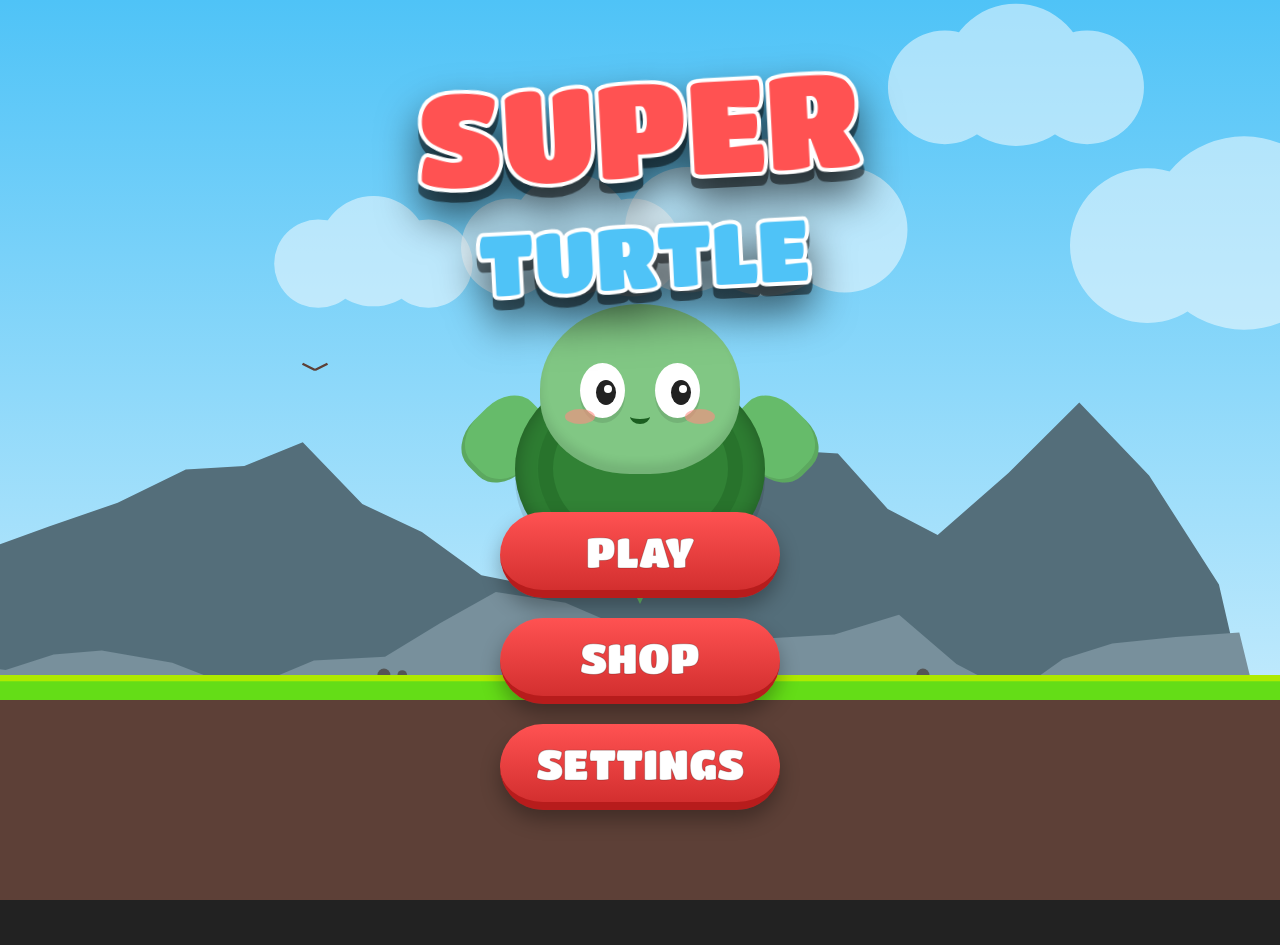
==== commit a6046e7a: "turtle-shooter.html" ====
--- a/games/super-turtle/turtle-shooter.html
+++ b/games/super-turtle/turtle-shooter.html
@@ -2,8 +2,8 @@
 <html lang="en">
 <head>
     <meta charset="UTF-8">
-    <title>Super Turtle: Universal</title>
-    <link href="https://fonts.googleapis.com/css2?family=VT323&display=swap" rel="stylesheet">
+    <title>Super Turtle: Infinite Terrain</title>
+    <link href="https://fonts.googleapis.com/css2?family=VT323&family=Titan+One&display=swap" rel="stylesheet">
     <meta name="viewport" content="width=device-width, initial-scale=1.0, maximum-scale=1.0, user-scalable=no, viewport-fit=cover">
     <style>
         body { 
@@ -12,10 +12,16 @@
             background-color: #222; 
             font-family: 'VT323', monospace; 
             user-select: none; 
-            -webkit-user-select: none; /* Safari */
-            touch-action: none; /* Disables browser gestures */
-        }
-        canvas { display: block; width: 100%; height: 100%; }
+            -webkit-user-select: none; 
+            touch-action: none; 
+        }
+        
+        canvas { 
+            display: block; 
+            width: 100%; 
+            height: 100%;
+            background-color: #4FC3F7; 
+        }
         
         #ui-layer {
             position: absolute; top: 0; left: 0; width: 100%; height: 100%;
@@ -23,24 +29,22 @@
             display: flex; flex-direction: column; align-items: center;
         }
 
-        /* Responsive Top Bar */
+        /* --- HUD (In-Game) --- */
         #top-bar { 
-            width: 100%; 
-            display: flex; 
+            width: 100%; display: flex; 
             justify-content: space-between; 
-            padding: 2vh 3vw; /* Relative padding */
+            padding: 2vh 3vw; 
             box-sizing: border-box; 
             pointer-events: auto; 
-        }
-        
-        /* Dark HUD with Responsive Text */
+            transition: opacity 0.3s;
+        }
+        
         #hud {
             background: rgba(0,0,0,0.85); 
             padding: 0.8vh 2vw; 
             border-radius: 15px; 
             border: 3px solid #444; border-bottom: 5px solid #222;
             color: #fff; 
-            /* Clamp font size: Minimum 16px, Preferred 3vh, Max 32px */
             font-size: clamp(20px, 4vh, 32px); 
             display: flex; align-items: center; gap: 20px;
             box-shadow: 0 10px 20px rgba(0,0,0,0.5); backdrop-filter: blur(5px);
@@ -50,7 +54,6 @@
         .hi-score { color: #FFD700; }
         .curr-score { color: #fff; }
         
-        /* Responsive Coin Icon */
         .hud-coin {
             width: clamp(18px, 3vh, 26px); 
             height: clamp(18px, 3vh, 26px); 
@@ -59,7 +62,7 @@
         }
         .hud-coin::after { content: ''; position: absolute; top: 20%; left: 20%; width: 20%; height: 20%; background-color: white; border-radius: 50%; }
 
-        /* Floating Level Text */
+        /* --- Toasts --- */
         #level-toast {
             position: absolute; top: 18%; width: 100%; 
             display: flex; justify-content: center;
@@ -69,12 +72,10 @@
         .toast-content {
             text-align: center;
             text-shadow: 4px 4px 0 #000, -2px -2px 0 #000, 2px -2px 0 #000, -2px 2px 0 #000, 2px 2px 0 #000;
-            opacity: 0; 
-            transform: scale(0.8);
+            opacity: 0; transform: scale(0.8);
         }
 
         .fade-anim { animation: popIn 3s cubic-bezier(0.175, 0.885, 0.32, 1.275) forwards; }
-
         @keyframes popIn {
             0% { opacity: 0; transform: scale(0.5) translateY(-30px); }
             15% { opacity: 1; transform: scale(1.0) translateY(0); }
@@ -82,19 +83,20 @@
             100% { opacity: 0; transform: scale(1.1) translateY(-20px); }
         }
 
-        /* Responsive Buttons */
+        /* --- Generic Buttons --- */
         .icon-btn {
             width: clamp(40px, 8vh, 60px); 
             height: clamp(40px, 8vh, 60px); 
             background: #333;
-            border: 3px solid #555; border-radius: 12px; color: #ccc;
-            font-size: clamp(20px, 4vh, 30px); 
+            border: 3px solid #555; border-radius: 12px; 
             cursor: pointer; display: flex; justify-content: center; align-items: center;
             transition: all 0.1s; box-shadow: 0 4px 0 #111;
         }
         .icon-btn:active { transform: translateY(4px); box-shadow: 0 0 0 #111; }
-
-        /* Responsive Screens */
+        .svg-icon { width: 50%; height: 50%; fill: #ccc; pointer-events: none; }
+        .icon-btn:active .svg-icon { fill: #fff; }
+
+        /* --- Screens --- */
         .screen {
             position: absolute; top: 50%; left: 50%; transform: translate(-50%, -50%);
             text-align: center; color: white; 
@@ -105,39 +107,194 @@
             width: 85%; max-width: 450px;
             box-shadow: 0 20px 50px rgba(0,0,0,0.8); backdrop-filter: blur(10px);
         }
-        
-        h1 { 
-            font-size: clamp(32px, 8vw, 64px); 
-            margin-bottom: 2vh; color: #4FC3F7; 
-            text-shadow: 0 0 10px rgba(79, 195, 247, 0.5); line-height: 1.1; margin-top: 0; 
-        }
-        p { 
-            font-size: clamp(16px, 4vw, 24px); 
-            line-height: 1.4; color: #aaa; margin-bottom: 3vh; letter-spacing: 1px; 
-        }
-        
-        button.action-btn {
-            padding: 2vh 0; width: 100%; font-family: inherit; 
-            font-size: clamp(20px, 5vw, 32px);
-            background: linear-gradient(to bottom, #4CAF50, #2E7D32);
-            color: #fff; border: none; border-radius: 10px; cursor: pointer; 
-            box-shadow: 0 0.8vh 0 #1B5E20; margin-top: 2vh; font-weight: bold;
-            transition: transform 0.1s;
-        }
+
+        /* --- MAIN MENU STYLES --- */
+        #start-screen {
+            background: transparent;
+            border: none; box-shadow: none; backdrop-filter: none;
+            width: 100%; height: 100%; max-width: none;
+            padding: 0; top: 0; left: 0; transform: none;
+            
+            display: flex; flex-direction: column; align-items: center;
+            justify-content: flex-end; 
+            padding-bottom: 5vh; 
+            
+            transition: transform 0.5s cubic-bezier(0.68, -0.55, 0.27, 1.55);
+            overflow: hidden; 
+        }
+
+        #start-screen.slide-out { transform: translateY(150%); }
+
+        /* --- CUTE TURTLE CSS ART --- */
+        .turtle-container {
+            position: absolute;
+            top: 48%; left: 50%;
+            transform: translate(-50%, -50%);
+            width: 300px; height: 300px;
+            z-index: 5;
+            pointer-events: none;
+            animation: turtleFloat 3s ease-in-out infinite;
+        }
+
+        .t-shell {
+            position: absolute;
+            top: 60px; left: 25px;
+            width: 250px; height: 210px;
+            background: #2E7D32; /* Dark Green Shell */
+            border-radius: 50%;
+            box-shadow: inset 0 0 20px rgba(0,0,0,0.3), 0 10px 0 rgba(0,0,0,0.1);
+            z-index: 10;
+        }
+        /* Shell pattern */
+        .t-shell::after {
+            content: ''; position: absolute;
+            top: 15%; left: 15%; width: 70%; height: 70%;
+            background: #388E3C;
+            border-radius: 50%;
+            box-shadow: 0 0 0 15px #1B5E20;
+            opacity: 0.3;
+        }
+
+        .t-head {
+            position: absolute;
+            top: 0; left: 50px;
+            width: 200px; height: 170px;
+            background: #81C784; /* Light cute green */
+            border-radius: 50% 50% 45% 45%;
+            z-index: 20;
+            box-shadow: inset 0 -10px 10px rgba(0,0,0,0.1);
+        }
+
+        .t-face { position: relative; width: 100%; height: 100%; }
+        
+        .t-eye {
+            position: absolute; top: 35%;
+            width: 45px; height: 55px;
+            background: white; border-radius: 50%;
+            box-shadow: 0 5px 0 rgba(0,0,0,0.1);
+            animation: blink 4s infinite;
+            overflow: hidden;
+        }
+        .t-eye.left { left: 40px; } .t-eye.right { right: 40px; }
+        
+        .t-pupil {
+            position: absolute; top: 30%; right: 20%;
+            width: 20px; height: 25px;
+            background: #222; border-radius: 50%;
+        }
+        .t-pupil::after {
+            content: ''; position: absolute; top: 20%; right: 20%;
+            width: 8px; height: 8px; background: white; border-radius: 50%;
+        }
+
+        .t-blush {
+            position: absolute; top: 62%;
+            width: 30px; height: 15px;
+            background: #ff8a80; border-radius: 50%;
+            opacity: 0.6;
+        }
+        .t-blush.left { left: 25px; } .t-blush.right { right: 25px; }
+
+        .t-smile {
+            position: absolute; top: 62%; left: 50%;
+            transform: translateX(-50%);
+            width: 20px; height: 10px;
+            border-bottom: 5px solid #1B5E20; border-radius: 0 0 50% 50%;
+        }
+
+        .t-flipper {
+            position: absolute;
+            width: 70px; height: 90px;
+            background: #66BB6A;
+            border-radius: 40%;
+            z-index: 5;
+            box-shadow: inset 0 -5px 0 rgba(0,0,0,0.1);
+        }
+        .f-front-l { top: 90px; left: -20px; transform: rotate(45deg); animation: swimLeft 2s ease-in-out infinite; }
+        .f-front-r { top: 90px; right: -20px; transform: rotate(-45deg); animation: swimRight 2s ease-in-out infinite; }
+        .f-back-l { bottom: 20px; left: 20px; width: 50px; height: 60px; transform: rotate(20deg); background: #4CAF50; z-index: 1; }
+        .f-back-r { bottom: 20px; right: 20px; width: 50px; height: 60px; transform: rotate(-20deg); background: #4CAF50; z-index: 1; }
+
+        .t-tail {
+            position: absolute; bottom: 0px; left: 50%; transform: translateX(-50%);
+            width: 0; height: 0;
+            border-left: 20px solid transparent;
+            border-right: 20px solid transparent;
+            border-top: 40px solid #66BB6A;
+            z-index: 1;
+        }
+
+        @keyframes turtleFloat { 0%, 100% { transform: translate(-50%, -50%) translateY(0); } 50% { transform: translate(-50%, -50%) translateY(-20px); } }
+        @keyframes swimLeft { 0%, 100% { transform: rotate(45deg); } 50% { transform: rotate(30deg); } }
+        @keyframes swimRight { 0%, 100% { transform: rotate(-45deg); } 50% { transform: rotate(-30deg); } }
+        @keyframes blink { 0%, 96%, 100% { transform: scaleY(1); } 98% { transform: scaleY(0.1); } }
+
+
+        /* --- LOGO --- */
+        .menu-logo {
+            font-family: 'Titan One', cursive;
+            font-size: clamp(70px, 15vw, 130px);
+            line-height: 0.85; color: #FF5252;
+            filter: drop-shadow(0 10px 0px rgba(0,0,0,0.5)) drop-shadow(0 20px 20px rgba(0,0,0,0.6));
+            transform: rotate(-3deg);
+            position: relative; z-index: 20;
+            margin-top: 8vh;
+            margin-bottom: auto;
+            text-align: center;
+        }
+        .logo-letter {
+            display: inline-block;
+            -webkit-text-stroke: clamp(4px, 1.2vw, 8px) white;
+            paint-order: stroke fill;
+            animation: letterWave 2s ease-in-out infinite;
+        }
+        .logo-letter.blue { color: #4FC3F7; font-size: 0.65em; }
+        @keyframes letterWave { 0%, 100% { transform: translateY(0); } 50% { transform: translateY(-15px); } }
+        .logo-letter:nth-child(1) { animation-delay: 0.0s; } .logo-letter:nth-child(2) { animation-delay: 0.1s; } .logo-letter:nth-child(3) { animation-delay: 0.2s; }
+        .logo-letter:nth-child(4) { animation-delay: 0.3s; } .logo-letter:nth-child(5) { animation-delay: 0.4s; } .logo-letter:nth-child(6) { animation-delay: 0.5s; }
+
+        /* --- BUTTONS --- */
+        .menu-center {
+            display: flex; flex-direction: column; align-items: center; gap: 20px;
+            position: relative; z-index: 10;
+            padding-bottom: 10vh; 
+            margin-bottom: 0;
+        }
+
+        .menu-btn-red {
+            font-family: 'Titan One', cursive;
+            font-size: clamp(28px, 6vw, 42px); color: white;
+            background: linear-gradient(to bottom, #FF5252, #D32F2F);
+            padding: 15px 0; width: 280px;
+            display: flex; justify-content: center; align-items: center;
+            border: none; border-radius: 60px; border-bottom: 8px solid #B71C1C; 
+            box-shadow: 0 10px 20px rgba(0,0,0,0.3);
+            cursor: pointer; transition: transform 0.1s, border-width 0.1s;
+            text-transform: uppercase; -webkit-text-stroke: 1px rgba(0,0,0,0.2);
+        }
+        .menu-btn-red:active { transform: translateY(8px); border-bottom-width: 0px; box-shadow: 0 0 0; }
+
+        @media (max-width: 600px) {
+            .menu-logo { margin-top: 10vh; font-size: clamp(90px, 24vw, 150px); }
+            
+            /* FIX FOR MOBILE: Correct scaling for the cute turtle */
+            .turtle-container { width: 300px; height: 300px; top: 45%; transform: translate(-50%, -50%) scale(0.85); }
+            
+            .menu-center { width: 100%; gap: 15px; padding-bottom: 12vh; z-index: 15; }
+            .menu-btn-red { width: 85%; max-width: 350px; font-size: 32px; padding: 12px 0; }
+        }
+
+        h1 { font-size: clamp(32px, 8vw, 64px); margin-bottom: 2vh; color: #4FC3F7; text-shadow: 0 0 10px rgba(79, 195, 247, 0.5); line-height: 1.1; margin-top: 0; font-family: 'VT323', monospace; }
+        p { font-size: clamp(16px, 4vw, 24px); line-height: 1.4; color: #aaa; margin-bottom: 3vh; letter-spacing: 1px; }
+        button.action-btn { padding: 2vh 0; width: 100%; font-family: inherit; font-size: clamp(20px, 5vw, 32px); background: linear-gradient(to bottom, #4CAF50, #2E7D32); color: #fff; border: none; border-radius: 10px; cursor: pointer; box-shadow: 0 0.8vh 0 #1B5E20; margin-top: 2vh; font-weight: bold; transition: transform 0.1s; }
         button.action-btn:active { transform: translateY(0.8vh); box-shadow: 0 0 0; }
-        
-        .toggle-row { 
-            display: flex; justify-content: space-between; align-items: center; 
-            margin: 2vh 0; font-size: clamp(18px, 4vw, 24px); color: #fff; background: #333; 
-            padding: 1.5vh; border-radius: 10px; border: 2px solid #444;
-        }
-        #start-screen { display: block; }
+        .toggle-row { display: flex; justify-content: space-between; align-items: center; margin: 2vh 0; font-size: clamp(18px, 4vw, 24px); color: #fff; background: #333; padding: 1.5vh; border-radius: 10px; border: 2px solid #444; }
     </style>
 </head>
 <body>
 
     <div id="ui-layer">
-        <div id="top-bar">
+        <div id="top-bar" style="opacity: 0;">
             <div id="hud">
                 <div class="score-group"><span class="label">HI</span><span id="hi-val" class="hi-score">0</span></div>
                 <div class="score-group" style="border-left: 2px solid #444; padding-left: 15px;">
@@ -145,41 +302,78 @@
                 </div>
             </div>
             <div style="display: flex; gap: 10px;">
-                <div class="icon-btn" onclick="toggleMenu()">⚙️</div>
-                <div class="icon-btn" onclick="togglePause()">⏸</div>
+                <div class="icon-btn" onclick="toggleMenu()">
+                    <svg class="svg-icon" viewBox="0 0 24 24"><path d="M19.14,12.94c0.04-0.3,0.06-0.61,0.06-0.94c0-0.32-0.02-0.64-0.07-0.94l2.03-1.58c0.18-0.14,0.23-0.41,0.12-0.61 l-1.92-3.32c-0.12-0.22-0.37-0.29-0.59-0.22l-2.39,0.96c-0.5-0.38-1.03-0.7-1.62-0.94L14.4,2.81c-0.04-0.24-0.24-0.41-0.48-0.41 h-3.84c-0.24,0-0.43,0.17-0.47,0.41L9.25,5.35C8.66,5.59,8.12,5.92,7.63,6.29L5.24,5.33c-0.22-0.08-0.47,0-0.59,0.22L2.74,8.87 C2.62,9.08,2.66,9.34,2.86,9.48l2.03,1.58C4.84,11.36,4.8,11.69,4.8,12s0.02,0.64,0.07,0.94l-2.03,1.58 c-0.18,0.14-0.23,0.41-0.12,0.61l1.92,3.32c0.12,0.22,0.37,0.29,0.59,0.22l2.39-0.96c0.5,0.38,1.03,0.7,1.62,0.94l0.36,2.54 c0.05,0.24,0.24,0.41,0.48,0.41h3.84c0.24,0,0.44-0.17,0.47-0.41l0.36-2.54c0.59-0.24,1.13-0.56,1.62-0.94l2.39,0.96 c0.22,0.08,0.47,0,0.59-0.22l1.92-3.32c0.12-0.22,0.07-0.47-0.12-0.61L19.14,12.94z M12,15.6c-1.98,0-3.6-1.62-3.6-3.6 s1.62-3.6,3.6-3.6s3.6,1.62,3.6,3.6S13.98,15.6,12,15.6z"/></svg>
+                </div>
+                <div class="icon-btn" onclick="togglePause()">
+                    <svg class="svg-icon" viewBox="0 0 24 24"><rect x="6" y="4" width="4" height="16" rx="1" /><rect x="14" y="4" width="4" height="16" rx="1" /></svg>
+                </div>
             </div>
         </div>
 
-        <div id="level-toast">
-            <div class="toast-content" id="toast-inner"></div>
+        <div id="level-toast"><div class="toast-content" id="toast-inner"></div></div>
+
+        <div id="start-screen" class="screen" style="display: flex;">
+            <div class="menu-logo">
+                <div class="logo-line"><span class="logo-letter">S</span><span class="logo-letter">U</span><span class="logo-letter">P</span><span class="logo-letter">E</span><span class="logo-letter">R</span></div>
+                <div class="logo-line"><span class="logo-letter blue">T</span><span class="logo-letter blue">U</span><span class="logo-letter blue">R</span><span class="logo-letter blue">T</span><span class="logo-letter blue">L</span><span class="logo-letter blue">E</span></div>
+            </div>
+            
+            <div class="turtle-container">
+                <div class="t-flipper f-back-l"></div>
+                <div class="t-flipper f-back-r"></div>
+                <div class="t-tail"></div>
+                <div class="t-shell"></div>
+                <div class="t-flipper f-front-l"></div>
+                <div class="t-flipper f-front-r"></div>
+                <div class="t-head">
+                    <div class="t-face">
+                        <div class="t-eye left"><div class="t-pupil"></div></div>
+                        <div class="t-eye right"><div class="t-pupil"></div></div>
+                        <div class="t-blush left"></div>
+                        <div class="t-blush right"></div>
+                        <div class="t-smile"></div>
+                    </div>
+                </div>
+            </div>
+
+            <div class="menu-center">
+                <button id="btn-play" class="menu-btn-red" onclick="triggerStart()">PLAY</button>
+                <button class="menu-btn-red" onclick="">SHOP</button>
+                <button class="menu-btn-red" onclick="toggleMenu()">SETTINGS</button>
+            </div>
         </div>
 
-        <div id="start-screen" class="screen">
-            <h1>SUPER TURTLE<br><span style="font-size:0.5em; color:#fff;">ADVENTURE</span></h1>
-            <p>TAP TO JUMP • AUTO RUNNING</p>
-            <button class="action-btn" onclick="startGame()">TAP TO RUN</button>
-        </div>
         <div id="pause-screen" class="screen">
-            <h1>PAUSED</h1><button class="action-btn" onclick="togglePause()">RESUME</button>
-            <button class="action-btn" style="background: #444; color: #fff; box-shadow: 0 0.8vh 0 #222;" onclick="toggleMenu()">SETTINGS</button>
+            <h1>PAUSED</h1>
+            <button class="action-btn" onclick="togglePause()">RESUME</button>
+            <button class="action-btn" style="background: #444; color: #fff; box-shadow: 0 0.8vh 0 #222;" onclick="goToMenu()">MAIN MENU</button>
+            <button class="action-btn" style="background: #333; color: #aaa; box-shadow: 0 0.8vh 0 #111;" onclick="toggleMenu()">SETTINGS</button>
         </div>
         <div id="menu-screen" class="screen">
             <h1>SETTINGS</h1>
-            <div class="toggle-row"><span>SOUND & MUSIC</span><div class="icon-btn" id="sound-toggle" onclick="toggleSound()">🔊</div></div>
+            <div class="toggle-row">
+                <span>SOUND & MUSIC</span>
+                <div class="icon-btn" id="sound-toggle" onclick="toggleSound()">
+                    <svg class="svg-icon" viewBox="0 0 24 24"><path d="M3,9v6h4l5,5V4L7,9H3z M16.5,12c0-1.77-1.02-3.29-2.5-4.03v8.05C15.48,15.29,16.5,13.77,16.5,12z M14,3.23v2.06 c2.89,0.86,5,3.54,5,6.71s-2.11,5.85-5,6.71v2.06c4.01-0.91,7-4.49,7-8.77S18.01,4.14,14,3.23z"/></svg>
+                </div>
+            </div>
             <button class="action-btn" onclick="closeMenu()" style="background: #444; color: #fff; box-shadow: 0 0.8vh 0 #222;">CLOSE</button>
         </div>
         <div id="game-over-screen" class="screen">
             <h1 style="color: #FF5252;">CRASHED!</h1>
             <div style="margin-bottom: 20px; font-size: clamp(20px, 5vw, 28px);">SCORE: <span id="final-score" style="color: #FFD700;">0</span></div>
             <button class="action-btn" onclick="resetGame()">RUN AGAIN</button>
+            <button class="action-btn" style="background: #444; color: #fff; box-shadow: 0 0.8vh 0 #222;" onclick="goToMenu()">MAIN MENU</button>
         </div>
     </div>
 
     <canvas id="gameCanvas"></canvas>
 
 <script>
+    // FIX: Using alpha: false is key for performance and avoiding 'grey' ghosting from CSS bg
     const canvas = document.getElementById('gameCanvas');
-    const ctx = canvas.getContext('2d', { alpha: false, desynchronized: true });
+    const ctx = canvas.getContext('2d', { alpha: false }); 
     
     const scoreEl = document.getElementById('score-val');
     const hiScoreEl = document.getElementById('hi-val');
@@ -187,13 +381,14 @@
     const toastInner = document.getElementById('toast-inner'); 
     const screens = { start: document.getElementById('start-screen'), pause: document.getElementById('pause-screen'), menu: document.getElementById('menu-screen'), gameover: document.getElementById('game-over-screen') };
     const soundToggleBtn = document.getElementById('sound-toggle');
-
-    // --- LOGICAL RESOLUTION FOR SCALING ---
-    // The game "thinks" it is always 720px tall. We scale visually to fit the device.
+    const topBar = document.getElementById('top-bar');
+
     const LOGICAL_HEIGHT = 720;
     let gameScale = 1.0;
 
-    // --- AUDIO SYSTEM ---
+    const SVG_SOUND_ON = `<svg class="svg-icon" viewBox="0 0 24 24"><path d="M3,9v6h4l5,5V4L7,9H3z M16.5,12c0-1.77-1.02-3.29-2.5-4.03v8.05C15.48,15.29,16.5,13.77,16.5,12z M14,3.23v2.06 c2.89,0.86,5,3.54,5,6.71s-2.11,5.85-5,6.71v2.06c4.01-0.91,7-4.49,7-8.77S18.01,4.14,14,3.23z"/></svg>`;
+    const SVG_SOUND_OFF = `<svg class="svg-icon" viewBox="0 0 24 24"><path d="M16.5,12c0-1.77-1.02-3.29-2.5-4.03v2.21l2.45,2.45C16.41,12.5,16.5,12.26,16.5,12z M19,12c0,1.72-0.63,3.3-1.66,4.52l1.44,1.44C20.4,16.23,21,14.2,21,12c0-4.28-2.99-7.86-7-8.77v2.06C16.89,6.15,19,8.83,19,12z M4.27,3L3,4.27L7.73,9H3v6h4l5,5v-6.73l4.25,4.25c-0.67,0.52-1.42,0.93-2.25,1.18v2.06c1.38-0.31,2.63-0.95,3.69-1.81L19.73,21L21,19.73l-9-9L4.27,3z M12,4L9.91,6.09L12,8.18V4z"/></svg>`;
+
     const AudioSys = {
         ctx: null, enabled: true, bgmTimer: null, melodyIndex: 0, activeVoices: 0,
         melody: [261.6, 329.6, 392.0, 493.9, 523.3, 392.0, 329.6, 392.0], 
@@ -226,7 +421,6 @@
         }
     };
 
-    // --- GAME STATE ---
     const PALETTES = {
         green: { skyTop: "#4FC3F7", skyBottom: "#E1F5FE", ground: "#5D4037", grass: "#64DD17", grassRim: "#AEEA00", mountBack: "#546E7A", mountFront: "#78909C" },
         desert: { skyTop: "#FFAB91", skyBottom: "#FFF59D", ground: "#C59D76", grass: "#FFECB3", grassRim: "#FFD54F", mountBack: "#5D4037", mountFront: "#8D6E63" }
@@ -247,9 +441,8 @@
     const platforms = []; const coins = []; const particles = [];
     const clouds = []; const birds = []; const mountains = [];
 
-    const player = { x: 0, y: 0, w: 40, h: 40, dx: 0, dy: 0, speed: 5.5, jumpPower: -17, gravity: 0.9, grounded: false, state: "idle", facingRight: true, jumpCount: 0, maxJumps: 2, rotation: 0 };
-
-    // --- VARIETY LEVEL PATTERNS ---
+    const player = { x: 0, y: 0, w: 40, h: 40, dx: 0, dy: 0, speed: 5.5, jumpPower: -17, gravity: 0.9, grounded: false, state: "idle", facingRight: true, jumpCount: 0, maxJumps: 2, rotation: 0, patrolDir: 1 };
+
     const LEVEL_PATTERNS = [
         { w: 1000, p: [[0,0,1000,'ground']], c: [[200,-40], [300,-40], [400,-40], [500,-40], [600,-40]] },
         { w: 900, p: [[0,0,900,'ground']], c: [[180,-60], [250,-120], [330,-160], [410,-120], [480,-60]] },
@@ -263,47 +456,61 @@
         { w: 1200, p: [[0,0,1200,'ground'], [300,-100,150,'float'], [550,-200,150,'float'], [800,-100,150,'float']], c: [[375,-150], [625,-250], [875,-150]] }
     ];
 
-    const MT_SHAPES = [[], []]; 
+    let isMenuJumping = false;
+    let menuDy = 0;
+    let menuJumpTimer = 0;
+
+    function spawnPlatform(x, y, w, type) {
+        let p = platforms.find(i => !i.active);
+        if (!p) { p = { decor: [] }; platforms.push(p); }
+        p.active = true; p.x = x; p.y = y; p.w = w; p.h = 40; p.type = type;
+        p.decor = []; 
+        if (Math.random() > 0.3) {
+            let count = Math.floor(w / 150);
+            for(let i=0; i<count; i++) {
+                let dx = Math.random() * w;
+                let isRock = Math.random() > 0.7;
+                let color = isRock ? 'rock' : (targetTheme === 'desert' ? (Math.random()>0.5?'cactus1':'cactus2') : `hsl(${90+Math.random()*40}, 60%, 45%)`);
+                p.decor.push({ x: dx, size: 3 + Math.random()*4, color: color });
+            }
+        }
+    }
+
+    function spawnParticles(x, y, type) {
+        let count = type === 'dust' ? 5 : 10;
+        for (let i = 0; i < count; i++) {
+            let p = particles.find(pt => !pt.active);
+            if (!p) { p = {}; particles.push(p); }
+            p.active = true; p.x = x; p.y = y; p.life = 1.0; p.type = type;
+            if (type === 'dust') {
+                p.vx = (Math.random() - 0.5) * 3; p.vy = -1 - Math.random() * 2;
+                p.color = "rgba(255,255,255,0.5)"; p.size = 2 + Math.random() * 3;
+            } else if (type === 'gold') {
+                p.vx = (Math.random() - 0.5) * 6; p.vy = (Math.random() - 0.5) * 6;
+                p.color = "#FFD700"; p.size = 3 + Math.random() * 3;
+            }
+        }
+    }
+
+    function generatePattern() {
+        const pat = LEVEL_PATTERNS[Math.floor(Math.random() * LEVEL_PATTERNS.length)];
+        pat.p.forEach(def => { spawnPlatform(nextGenX + def[0], LOGICAL_HEIGHT * 0.75 + def[1], def[2], def[3]); });
+        pat.c.forEach(def => {
+            let c = coins.find(i => !i.active);
+            if (!c) { c = {}; coins.push(c); }
+            c.active = true; c.x = nextGenX + def[0]; c.y = LOGICAL_HEIGHT * 0.75 + def[1]; c.bob = Math.random() * Math.PI;
+        });
+        nextGenX += pat.w;
+    }
 
     function init() {
         hiScoreEl.innerText = highScore;
-        resize(); // Initial resize calculates gameScale
-        
+        resize();
         for(let i=0; i<60; i++) platforms.push({ active: false, decor: [] });
         for(let i=0; i<150; i++) coins.push({ active: false, bob: Math.random() });
         for(let i=0; i<80; i++) particles.push({ active: false }); 
-        
-        // MOUNTAINS: Front 285px / Back 420px (Relative to LOGICAL_HEIGHT)
-        for(let l=0; l<2; l++) {
-            let h = l===0 ? 420 : 285; 
-            let width = 1200;
-            let pts = [];
-            pts.push({x:0, y:0}); 
-            // Chiseled Shapes
-            let numPeaks = Math.floor(width / 100); 
-            for(let p=1; p<numPeaks; p++) {
-                let x = (width/numPeaks)*p + (Math.random()*40-20);
-                let y = h - (Math.random()*(l===0?120:60)); 
-                if (p > 1) {
-                    let prevPt = pts[pts.length-1];
-                    let midX = (prevPt.x + x) / 2;
-                    let midY = (prevPt.y + y) / 2 + (Math.random()*30-15); 
-                    pts.push({x:midX, y:midY});
-                }
-                pts.push({x:x, y:y});
-            }
-            pts.push({x:width, y:0});
-            pts[0].y = 0; pts[pts.length-1].y = 0; 
-            MT_SHAPES[l] = pts;
-        }
-
-        // Generate Chains
-        for(let i=0; i<6; i++) createMountain(i, 0); 
-        for(let i=0; i<6; i++) createMountain(i, 1);
-        
-        for(let i=0; i<6; i++) clouds.push({ x: Math.random() * 2000, y: Math.random() * 250, w: 80 + Math.random()*80, speed: 0.2 + Math.random()*0.3 });
+        for(let i=0; i<8; i++) spawnCloud(Math.random() * 2000);
         for(let i=0; i<5; i++) birds.push({ x: Math.random() * 2000, y: Math.random() * 400, speed: 2 + Math.random(), offset: Math.random()*10 });
-
         resetGameLogic();
         requestAnimationFrame(loop);
     }
@@ -327,33 +534,53 @@
         return '#' + ((1 << 24) + (rr << 16) + (rg << 8) + rb | 0).toString(16).slice(1);
     }
 
-    function createMountain(index, layer) {
-        let w = layer === 0 ? 1000 : 800;
-        mountains.push({ index: index, active: true, x: index * w, layer: layer, w: w, points: MT_SHAPES[layer] });
-    }
-
-    // --- CORE SCALING LOGIC ---
-    // This makes the game look identical on Phone vs PC
+    function generateMountainShape(width, height) {
+        let pts = []; pts.push({x:0, y:0});
+        let numPeaks = Math.floor(width / 100); 
+        for(let p=1; p<numPeaks; p++) {
+            let x = (width/numPeaks)*p + (Math.random()*40-20);
+            let y = height - (Math.random() * height * 0.4); 
+            if (p > 1) {
+                let prevPt = pts[pts.length-1];
+                let midX = (prevPt.x + x) / 2;
+                let midY = (prevPt.y + y) / 2 + (Math.random()*30-15); 
+                pts.push({x:midX, y:midY});
+            }
+            pts.push({x:x, y:y});
+        }
+        pts.push({x:width, y:0}); pts[0].y = 0; pts[pts.length-1].y = 0; return pts;
+    }
+
+    function addMountainChunk(layer) {
+        let rightmost = -1000;
+        let group = mountains.filter(m => m.layer === layer);
+        if(group.length > 0) {
+            group.forEach(m => rightmost = Math.max(rightmost, m.x + m.w));
+        } else {
+            rightmost = (cameraX * (layer===0 ? 0.1 : 0.3)) - 500;
+        }
+        let w = 1200 + Math.random() * 500;
+        let h = layer === 0 ? 420 : 285;
+        mountains.push({ x: rightmost - 2, y: 0, w: w, h: h, layer: layer, points: generateMountainShape(w, h) });
+    }
+
+    function spawnCloud(startX) {
+        clouds.push({ x: startX, y: Math.random() * 250, w: 80 + Math.random()*80, speed: 0.2 + Math.random()*0.3 });
+    }
+
     function resize() {
         const dpr = Math.min(window.devicePixelRatio, 2); 
         canvas.width = window.innerWidth * dpr;
         canvas.height = window.innerHeight * dpr;
-        
-        // Calculate Scale based on Height (720p Baseline)
-        // If screen is very wide (PC), height dictates scale.
-        // If screen is very tall (Phone Portrait), we still scale by height but width is narrow.
         gameScale = canvas.height / LOGICAL_HEIGHT;
-        
         ctx.setTransform(1,0,0,1,0,0); 
-        // We do NOT use ctx.scale here continuously, we apply it in draw()
-        
         updateSkyGradient();
     }
     window.addEventListener('resize', resize);
 
     function updateSkyGradient() {
-        // Gradient must cover full canvas height
-        skyGradient = ctx.createLinearGradient(0, 0, 0, canvas.height);
+        let h = LOGICAL_HEIGHT > 0 ? LOGICAL_HEIGHT : 720;
+        skyGradient = ctx.createLinearGradient(0, 0, 0, h);
         skyGradient.addColorStop(0, currentColors.skyTop); 
         skyGradient.addColorStop(1, currentColors.skyBottom);
     }
@@ -363,38 +590,53 @@
         update(Math.min(dt, 2.0)); draw(); requestAnimationFrame(loop); 
     }
 
-    // --- ACTIONS ---
+    window.triggerStart = function() {
+        AudioSys.init(); AudioSys.play('click'); 
+        screens.start.classList.add('slide-out');
+        setTimeout(() => { startGame(); topBar.style.opacity = 1; }, 500);
+    }
     window.startGame = function() { 
-        AudioSys.init(); AudioSys.play('click'); AudioSys.startMusic(); 
-        showScreen(null); gameState = "PLAYING"; 
+        screens.start.style.display = 'none'; screens.start.classList.remove('slide-out'); 
+        updateSkyGradient();
+        AudioSys.startMusic(); gameState = "PLAYING"; 
+        player.rotation = 0; 
         showLevelText("LEVEL 1", "GRASSLAND"); 
     };
+    
+    window.goToMenu = function() {
+        AudioSys.play('click');
+        screens.start.classList.remove('slide-out');
+        showScreen('start');
+        gameState = "START";
+        prevGameState = "START";
+        resetGameLogic();
+    };
+
     window.resetGame = function() { 
         AudioSys.play('click'); AudioSys.startMusic(); 
-        showScreen(null); resetGameLogic(); gameState = "PLAYING"; 
-        showLevelText("LEVEL 1", "GRASSLAND"); 
+        showScreen(null); resetGameLogic(); gameState = "PLAYING"; topBar.style.opacity = 1; showLevelText("LEVEL 1", "GRASSLAND"); 
+        updateSkyGradient();
     };
     window.togglePause = function() { AudioSys.play('click'); if (gameState === "PLAYING") { gameState = "PAUSED"; showScreen('pause'); AudioSys.stopMusic(); } else if (gameState === "PAUSED") { gameState = "PLAYING"; showScreen(null); AudioSys.startMusic(); } };
     window.toggleMenu = function() { AudioSys.play('click'); if (gameState !== "MENU") { prevGameState = gameState; gameState = "MENU"; showScreen('menu'); } };
     window.closeMenu = function() { AudioSys.play('click'); showScreen(prevGameState === "START" ? 'start' : (prevGameState === "PAUSED" ? 'pause' : null)); gameState = prevGameState; };
-    window.toggleSound = function() { AudioSys.enabled = !AudioSys.enabled; soundToggleBtn.innerText = AudioSys.enabled ? "🔊" : "🔇"; AudioSys.play('click'); if(AudioSys.enabled && gameState === "PLAYING") AudioSys.startMusic(); if(!AudioSys.enabled) AudioSys.stopMusic(); };
-
-    function showScreen(name) { Object.values(screens).forEach(s => s.style.display = 'none'); if(name && screens[name]) screens[name].style.display = 'block'; }
+    window.toggleSound = function() { AudioSys.enabled = !AudioSys.enabled; soundToggleBtn.innerHTML = AudioSys.enabled ? SVG_SOUND_ON : SVG_SOUND_OFF; AudioSys.play('click'); if(AudioSys.enabled && gameState === "PLAYING") AudioSys.startMusic(); if(!AudioSys.enabled) AudioSys.stopMusic(); };
+
+    function showScreen(name) { 
+        Object.values(screens).forEach(s => { if (s !== screens.start) s.style.display = 'none'; }); 
+        if (name === 'start') { screens.start.style.display = 'flex'; topBar.style.opacity = 0; } else if(name && screens[name]) { screens[name].style.display = 'block'; }
+    }
 
     function resetGameLogic() {
         score = 0; scoreEl.innerText = "0"; animTime = 0; bgScrollX = 0;
-        
         targetTheme = 'green'; transitionProgress = 0.0; confettiTriggered = false; level2Announced = false;
         currentColors = { ...PALETTES.green }; updateSkyGradient();
-
         player.x = 200; player.y = -200; player.dx = 0; player.dy = 5; player.rotation = 0; cameraX = 0; cameraY = -200; player.speed = 5.5;
         platforms.forEach(p => p.active = false); coins.forEach(c => c.active = false); particles.forEach(p => p.active = false);
-        
-        // Ground base is relative to logical height (540px)
         spawnPlatform(-500, LOGICAL_HEIGHT * 0.75, 2000, 'ground'); nextGenX = 1500;
-        
-        let w0 = 1000, w1 = 800;
-        mountains.forEach(m => { m.x = m.index * (m.layer===0 ? w0 : w1); });
+        mountains.length = 0;
+        addMountainChunk(0); addMountainChunk(0); addMountainChunk(0);
+        addMountainChunk(1); addMountainChunk(1); addMountainChunk(1);
     }
 
     function shiftWorld(offset) {
@@ -402,36 +644,34 @@
         platforms.forEach(p => { if(p.active) p.x -= offset; });
         coins.forEach(c => { if(c.active) c.x -= offset; });
         particles.forEach(p => { if(p.active) p.x -= offset; });
-        mountains.forEach(m => { m.x -= offset; });
+        mountains.forEach(m => { m.x -= (offset * (m.layer === 0 ? 0.1 : 0.3)); }); 
     }
 
     function spawnConfetti() {
         for(let i=0; i<50; i++) {
-            let p = particles.find(i => !i.active);
-            if(!p) { p = {}; particles.push(p); }
-            p.active = true;
-            p.x = player.x + (Math.random()-0.5)*1000 + 400; 
-            p.y = -100; 
-            p.life = 3.0; 
-            p.type = 'confetti';
-            p.vx = (Math.random()-0.5)*5;
-            p.vy = Math.random()*5 + 2;
-            p.color = `hsl(${Math.random()*360}, 100%, 50%)`;
-            p.size = 5 + Math.random()*5;
+            let p = particles.find(i => !i.active); if(!p) { p = {}; particles.push(p); }
+            p.active = true; p.x = player.x + (Math.random()-0.5)*1000 + 400; p.y = -100; p.life = 3.0; p.type = 'confetti';
+            p.vx = (Math.random()-0.5)*5; p.vy = Math.random()*5 + 2; p.color = `hsl(${Math.random()*360}, 100%, 50%)`; p.size = 5 + Math.random()*5;
         }
         AudioSys.play('coin'); 
     }
 
     function update(dt) {
         if(gameState === "PAUSED" || gameState === "MENU") return;
+        
         if(gameState === "START") {
             animTime += dt;
-            // Center player in logical coordinates based on viewport width
-            let logicalWidth = canvas.width / gameScale;
-            player.x = (logicalWidth / 2) - 20; 
-            player.y = (LOGICAL_HEIGHT / 2) - 120 + Math.sin(animTime*0.05)*10;
-            player.facingRight = true; return;
-        }
+            
+            // REMOVED WALKING TURTLE LOGIC FROM HERE
+            
+            particles.forEach(p => { 
+                if(!p.active) return; 
+                p.x += p.vx * dt; p.y += p.vy * dt; p.life -= 0.05 * dt; p.vy += 0.2 * dt;
+                if(p.life <= 0) p.active = false; 
+            });
+            return;
+        }
+        
         if(gameState === "GAMEOVER") return;
         
         animTime += dt; 
@@ -439,294 +679,164 @@
         player.dx = player.speed; 
         bgScrollX += player.speed * dt; 
 
-        // --- TRANSITION LOGIC (100 Coins) ---
-        if (score >= 100 && targetTheme === 'green') {
-            targetTheme = 'desert';
-        }
-
+        if (score >= 100 && targetTheme === 'green') targetTheme = 'desert';
         if (targetTheme === 'desert' && transitionProgress < 1.0) {
-            transitionProgress += 0.005 * dt; 
-            if (transitionProgress > 1.0) transitionProgress = 1.0;
-            
-            if (!confettiTriggered && transitionProgress > 0.1) {
-                spawnConfetti();
-                confettiTriggered = true;
-                if(!level2Announced) {
-                    showLevelText("LEVEL 2", "DESERT");
-                    level2Announced = true;
-                }
-            }
-
-            let keys = Object.keys(currentColors);
-            keys.forEach(k => {
-                currentColors[k] = lerpColor(PALETTES.green[k], PALETTES.desert[k], transitionProgress);
-            });
+            transitionProgress += 0.005 * dt; if (transitionProgress > 1.0) transitionProgress = 1.0;
+            if (!confettiTriggered && transitionProgress > 0.1) { spawnConfetti(); confettiTriggered = true; if(!level2Announced) { showLevelText("LEVEL 2", "DESERT"); level2Announced = true; } }
+            let keys = Object.keys(currentColors); keys.forEach(k => { currentColors[k] = lerpColor(PALETTES.green[k], PALETTES.desert[k], transitionProgress); });
             updateSkyGradient();
         }
 
         if (cameraX > 5000) shiftWorld(5000);
         
-        // Spawn ahead based on logical width
         let logicalWidth = canvas.width / gameScale;
         if (nextGenX < cameraX + logicalWidth + 1000) generatePattern();
         
+        for(let l=0; l<2; l++) {
+            let pFactor = l === 0 ? 0.1 : 0.3;
+            let rightmost = -10000; mountains.forEach(m => { if(m.layer === l) rightmost = Math.max(rightmost, m.x + m.w); });
+            if (rightmost < (cameraX * pFactor) + logicalWidth + 200) addMountainChunk(l);
+            let screenLeftParallax = (cameraX * pFactor) - 1500;
+            for(let i = mountains.length - 1; i >= 0; i--) { if(mountains[i].layer === l && mountains[i].x + mountains[i].w < screenLeftParallax) mountains.splice(i, 1); }
+        }
+
+        let rightmostCloud = -1000; clouds.forEach(c => rightmostCloud = Math.max(rightmostCloud, c.x));
+        if (rightmostCloud < (cameraX * 0.05) + logicalWidth) spawnCloud(rightmostCloud + 200 + Math.random() * 300);
+        clouds.forEach((c, i) => { c.x += c.speed * dt; if(c.x - (cameraX * 0.05) + c.w < -200) clouds.splice(i, 1); });
+
         const deleteX = cameraX - 1000;
         platforms.forEach(p => { if(p.active && p.x + p.w < deleteX) p.active = false; });
         coins.forEach(c => { if(c.active && c.x < deleteX) c.active = false; });
 
-        player.dy += player.gravity * dt; 
-        player.x += player.dx * dt; 
-        player.y += player.dy * dt;
+        player.dy += player.gravity * dt; player.x += player.dx * dt; player.y += player.dy * dt;
         player.state = "walk";
 
-        if (player.rotation > 0) player.rotation -= 20 * dt; 
-        if (player.rotation < 0) player.rotation = 0;
+        if (player.rotation > 0) {
+            player.rotation += 20 * dt; 
+            if (player.rotation > 360) player.rotation = 0; 
+        }
 
         player.grounded = false;
         for(let i=0; i<platforms.length; i++) {
-            let p = platforms[i];
-            if(!p.active) continue;
-            
-            if (player.x + 30 > p.x && player.x + 10 < p.x + p.w &&
-                player.y + player.h >= p.y && player.y + player.h <= p.y + p.h + 25 &&
-                player.dy >= 0) {
+            let p = platforms[i]; if(!p.active) continue;
+            if (player.x + 30 > p.x && player.x + 10 < p.x + p.w && player.y + player.h >= p.y && player.y + player.h <= p.y + p.h + 25 && player.dy >= 0) {
                 player.dy = 0; player.y = p.y - player.h; player.grounded = true; player.jumpCount = 0;
             }
         }
         if(!player.grounded) player.state = "jump";
         
-        // Death Logic: 150px below ground (LOGICAL_HEIGHT * 0.75 + 150)
-        let groundY = LOGICAL_HEIGHT * 0.75;
-        if(player.y > groundY + 150) { 
+        if(player.y > LOGICAL_HEIGHT * 0.75 + 150) { 
             AudioSys.play('die'); AudioSys.stopMusic(); gameState = "GAMEOVER"; 
             if(score > highScore) { highScore = score; localStorage.setItem('st_highscore', highScore); hiScoreEl.innerText = highScore; }
             finalScoreEl.innerText = score; showScreen('gameover'); 
         }
 
-        let targetCamX = player.x - (logicalWidth * 0.3);
-        cameraX += (targetCamX - cameraX) * (0.1 * dt);
-        
-        let targetCamY = 0;
-        if (player.y < -100) targetCamY = player.y + 100;
-        cameraY += (targetCamY - cameraY) * (0.05 * dt);
+        let targetCamX = player.x - (logicalWidth * 0.3); cameraX += (targetCamX - cameraX) * (0.1 * dt);
+        let targetCamY = 0; if (player.y < -100) targetCamY = player.y + 100; cameraY += (targetCamY - cameraY) * (0.05 * dt);
 
         coins.forEach(c => {
             if(!c.active) return;
-            if(Math.sqrt((player.x+20 - c.x)**2 + (player.y+20 - c.y)**2) < 40) {
-                c.active = false; score++; scoreEl.innerText = score; AudioSys.play('coin'); spawnParticles(c.x, c.y, "gold");
-            }
+            if(Math.sqrt((player.x+20 - c.x)**2 + (player.y+20 - c.y)**2) < 40) { c.active = false; score++; scoreEl.innerText = score; AudioSys.play('coin'); spawnParticles(c.x, c.y, "gold"); }
         });
 
-        // Mountain Chain
-        for(let layer=0; layer<2; layer++) {
-            let group = mountains.filter(m => m.layer === layer).sort((a,b) => a.x - b.x);
-            let pFactor = layer === 0 ? 0.1 : 0.3;
-            let first = group[0];
-            if (first.x - (cameraX * pFactor) + first.w < -100) {
-                let last = group[group.length-1];
-                first.x = last.x + last.w - 5; 
-            }
-        }
-
-        clouds.forEach(c => { c.x += c.speed * dt; if(c.x - (cameraX*0.05) > logicalWidth + 200) c.x -= (logicalWidth + 400); });
         birds.forEach(b => { b.x += b.speed * dt; if (b.x > cameraX + logicalWidth + 100) b.x = cameraX - 200; });
         particles.forEach(p => { 
-            if(!p.active) return; 
-            p.x += p.vx * dt; p.y += p.vy * dt; p.life -= 0.05 * dt; 
-            if(p.type === 'confetti') {
-                p.vy *= 0.95; 
-                p.x += Math.sin(animTime * 0.5 + p.life) * 2; 
-            } else {
-                p.vy += 0.2 * dt; 
-            }
+            if(!p.active) return; p.x += p.vx * dt; p.y += p.vy * dt; p.life -= 0.05 * dt; 
+            if(p.type === 'confetti') { p.vy *= 0.95; p.x += Math.sin(animTime * 0.5 + p.life) * 2; } else { p.vy += 0.2 * dt; }
             if(p.life <= 0) p.active = false; 
         });
     }
 
-    function generatePattern() {
-        const pat = LEVEL_PATTERNS[Math.floor(Math.random() * LEVEL_PATTERNS.length)];
-        let startX = nextGenX;
-        let groundY = LOGICAL_HEIGHT * 0.75;
-        
-        pat.p.forEach(pDat => {
-            let py = groundY + pDat[1];
-            spawnPlatform(startX + pDat[0], py, pDat[2], pDat[3]);
-        });
-        pat.c.forEach(cDat => { spawnCoin(startX + cDat[0], groundY + cDat[1]); });
-        nextGenX += pat.w;
-    }
-
-    function spawnPlatform(x, y, w, type) { 
-        for(let i=0; i<platforms.length; i++) { 
-            if(!platforms[i].active) { 
-                let p = platforms[i];
-                p.active=true; p.x=x; p.y=y; p.w=w; p.h=(type==='float'?30:LOGICAL_HEIGHT); p.type=type; 
-                p.decor = [];
-                p.isDesert = (transitionProgress > 0.5); 
-                
-                let decorCount = Math.floor(w / 100);
-                for(let j=0; j<decorCount; j++) {
-                    let dx = Math.random() * w;
-                    let dtype = Math.random();
-                    let dcolor = '#fff';
-                    if(dtype < 0.4) dcolor = 'rock'; 
-                    else {
-                        if (p.isDesert) {
-                            dcolor = dtype < 0.7 ? 'cactus1' : 'cactus2';
-                        } else {
-                            dcolor = dtype < 0.7 ? '#FF4081' : (dtype < 0.85 ? '#448AFF' : '#FFEB3B'); 
-                        }
-                    }
-                    p.decor.push({ x: dx, color: dcolor, size: 6+Math.random()*8 });
-                }
-                return; 
-            } 
-        } 
-    }
-    function spawnCoin(x, y) { for(let i=0; i<coins.length; i++) { if(!coins[i].active) { coins[i].active=true; coins[i].x=x; coins[i].y=y; return; } } }
-    function spawnParticles(x, y, type) {
-        let count = 0; let limit = (type === "gold") ? 8 : 5;
-        for(let i=0; i<particles.length; i++) {
-            if(!particles[i].active && count < limit) {
-                let p = particles[i]; p.active = true; p.x = x; p.y = y; p.life = 1.0; p.type = type;
-                if (type === "gold") { p.vx = (Math.random()-0.5)*8; p.vy = (Math.random()-0.5)*8; p.color = `hsl(${45+Math.random()*10},100%,50%)`; p.size = 3+Math.random()*3; } 
-                else { p.vx = (Math.random()-0.5)*4; p.vy = Math.random()*-3; p.color = "rgba(255,255,255,0.6)"; p.size = 2+Math.random()*4; }
-                count++;
-            }
-        }
-    }
-
     function draw() {
         ctx.clearRect(0, 0, canvas.width, canvas.height);
-        
-        // --- DRAWING WITH LOGICAL SCALING ---
-        ctx.save();
-        ctx.scale(gameScale, gameScale);
-        
-        // From here on, coordinates are 0..LOGICAL_HEIGHT (720)
-        let logicalW = canvas.width / gameScale;
-        let logicalH = LOGICAL_HEIGHT;
-
-        ctx.fillStyle = skyGradient; ctx.fillRect(0, 0, logicalW, logicalH);
-        
-        // 1. MOUNTAINS
+        ctx.save(); ctx.scale(gameScale, gameScale);
+        let logicalW = canvas.width / gameScale; let logicalH = LOGICAL_HEIGHT;
+
+        ctx.fillStyle = currentColors.skyTop; 
+        ctx.fillRect(0, 0, logicalW, logicalH);
+        
+        if(skyGradient) {
+            ctx.fillStyle = skyGradient; 
+            ctx.fillRect(0, 0, logicalW, logicalH);
+        }
+        
         for(let layer=0; layer<2; layer++) {
             ctx.fillStyle = layer===0 ? currentColors.mountBack : currentColors.mountFront;
             let pFactor = layer===0 ? 0.1 : 0.3;
-            
             mountains.forEach(m => {
                 if(m.layer !== layer) return;
                 let drawX = m.x - (cameraX * pFactor);
-                let drawY = logicalH - cameraY * (pFactor * 0.5); 
                 if (drawX > logicalW || drawX + m.w < 0) return;
-
-                ctx.beginPath();
-                ctx.moveTo(drawX + m.points[0].x, drawY + 200); 
-                for(let k=1; k<m.points.length-1; k++) {
-                    ctx.lineTo(drawX + m.points[k].x, drawY - m.points[k].y);
-                }
-                ctx.lineTo(drawX + m.points[m.points.length-1].x, drawY + 200);
-                ctx.fill();
+                ctx.beginPath(); ctx.moveTo(drawX + m.points[0].x, logicalH - cameraY * (pFactor * 0.5) + 200); 
+                for(let k=1; k<m.points.length-1; k++) ctx.lineTo(drawX + m.points[k].x, (logicalH - cameraY * (pFactor * 0.5)) - m.points[k].y);
+                ctx.lineTo(drawX + m.points[m.points.length-1].x, logicalH - cameraY * (pFactor * 0.5) + 200); ctx.fill();
             });
         }
 
-        // 2. Clouds
         ctx.fillStyle = "rgba(255, 255, 255, 0.5)";
         clouds.forEach(c => { 
-            let relativeX = c.x - (cameraX * 0.05);
-            let screenW = logicalW;
-            let drawX = ((relativeX % (screenW + 400)) + (screenW + 400)) % (screenW + 400) - 200;
-            let drawY = c.y - cameraY * 0.1;
+            let drawX = c.x - (cameraX * 0.05); let drawY = c.y - cameraY * 0.1;
             ctx.beginPath(); ctx.arc(drawX, drawY, c.w/2, 0, Math.PI*2); ctx.arc(drawX + c.w*0.5, drawY + 10, c.w/2.5, 0, Math.PI*2); ctx.arc(drawX - c.w*0.5, drawY + 10, c.w/2.5, 0, Math.PI*2); ctx.fill();
         });
 
         if(gameState !== "START") ctx.translate(-cameraX | 0, -cameraY | 0);
 
-        // Birds
         ctx.strokeStyle = currentColors.ground; ctx.lineWidth = 2; ctx.beginPath();
         for(let i=0; i<birds.length; i++) { let b=birds[i]; let flyY = Math.sin(animTime*0.2 + b.offset) * 5; let bx = b.x|0; let by = (b.y + flyY)|0; ctx.moveTo(bx, by); ctx.lineTo(bx - 10, by - 5); ctx.moveTo(bx, by); ctx.lineTo(bx + 10, by - 5); }
         ctx.stroke();
         
-        // Platforms & Decorations
         for(let i=0; i<platforms.length; i++) { 
             let p=platforms[i]; if(p.active) {
-                ctx.fillStyle = currentColors.ground;
-                ctx.fillRect(p.x|0, p.y|0, p.w|0, ((p.type==='float'?40:logicalH-p.y+200))|0);
-                
-                if(p.decor) {
-                    p.decor.forEach(d => {
-                        let dx = p.x + d.x; let dy = p.y;
-                        if(d.color === 'rock') {
-                            ctx.fillStyle = "#555"; ctx.beginPath(); ctx.arc(dx, dy, d.size, Math.PI, 0); ctx.fill();
-                        }
-                    });
-                }
-
+                ctx.fillStyle = currentColors.ground; ctx.fillRect(p.x|0, p.y|0, p.w|0, ((p.type==='float'?40:logicalH-p.y+200))|0);
+                if(p.decor) p.decor.forEach(d => { if(d.color === 'rock') { ctx.fillStyle = "#555"; ctx.beginPath(); ctx.arc(p.x + d.x, p.y, d.size, Math.PI, 0); ctx.fill(); } });
                 ctx.fillStyle = currentColors.grass; ctx.fillRect(p.x|0, p.y|0, p.w|0, 20);
                 ctx.fillStyle = currentColors.grassRim; ctx.fillRect(p.x|0, p.y|0, p.w|0, 5);
-
-                if(p.decor) {
-                    p.decor.forEach(d => {
-                        let dx = p.x + d.x; let dy = p.y;
-                        if(d.color !== 'rock') {
-                             if(d.color.startsWith('cactus')) {
-                                ctx.fillStyle = d.color === 'cactus1' ? "#558B2F" : "#827717"; 
-                                ctx.beginPath(); ctx.arc(dx, dy-12, 7, 0, Math.PI*2); ctx.fill();
-                                ctx.beginPath(); ctx.arc(dx-6, dy-16, 5, 0, Math.PI*2); ctx.fill();
-                                ctx.beginPath(); ctx.arc(dx+6, dy-16, 5, 0, Math.PI*2); ctx.fill();
-                             } else {
-                                ctx.fillStyle = "#2E7D32"; 
-                                ctx.beginPath(); ctx.moveTo(dx, dy); ctx.lineTo(dx, dy-10); ctx.stroke(); 
-                                ctx.fillStyle = d.color; 
-                                ctx.beginPath(); ctx.arc(dx, dy-12, 5, 0, Math.PI*2); ctx.fill(); 
-                                ctx.beginPath(); ctx.arc(dx-4, dy-10, 4, 0, Math.PI*2); ctx.fill(); 
-                                ctx.beginPath(); ctx.arc(dx+4, dy-10, 4, 0, Math.PI*2); ctx.fill(); 
-                                ctx.beginPath(); ctx.arc(dx, dy-16, 4, 0, Math.PI*2); ctx.fill(); 
-                             }
+                if(p.decor) p.decor.forEach(d => {
+                    let dx = p.x + d.x; let dy = p.y;
+                    if(d.color !== 'rock') {
+                        if(d.color.startsWith('cactus')) {
+                            ctx.fillStyle = d.color === 'cactus1' ? "#558B2F" : "#827717"; 
+                            ctx.beginPath(); ctx.arc(dx, dy-12, 7, 0, Math.PI*2); ctx.fill();
+                            ctx.beginPath(); ctx.arc(dx-6, dy-16, 5, 0, Math.PI*2); ctx.fill(); ctx.beginPath(); ctx.arc(dx+6, dy-16, 5, 0, Math.PI*2); ctx.fill();
+                        } else {
+                            ctx.fillStyle = "#2E7D32"; ctx.beginPath(); ctx.moveTo(dx, dy); ctx.lineTo(dx, dy-10); ctx.stroke(); 
+                            ctx.fillStyle = d.color; ctx.beginPath(); ctx.arc(dx, dy-12, 5, 0, Math.PI*2); ctx.fill(); ctx.beginPath(); ctx.arc(dx-4, dy-10, 4, 0, Math.PI*2); ctx.fill(); ctx.beginPath(); ctx.arc(dx+4, dy-10, 4, 0, Math.PI*2); ctx.fill(); ctx.beginPath(); ctx.arc(dx, dy-16, 4, 0, Math.PI*2); ctx.fill(); 
                         }
-                    });
-                }
+                    }
+                });
             }
         }
         
-        // Coins
-        ctx.fillStyle = "#FFD700"; 
-        ctx.strokeStyle = "#DAA520"; 
-        ctx.lineWidth = 2;
-        
+        ctx.fillStyle = "#FFD700"; ctx.strokeStyle = "#DAA520"; ctx.lineWidth = 2;
         for(let i=0; i<coins.length; i++) { 
-            let c=coins[i]; 
-            if(c.active) { 
-                let bob = Math.sin(animTime*0.1 + c.bob) * 5; 
-                let cx = c.x; let cy = c.y + bob;
+            let c=coins[i]; if(c.active) { 
+                let bob = Math.sin(animTime*0.1 + c.bob) * 5; let cx = c.x; let cy = c.y + bob;
                 ctx.beginPath(); ctx.arc(cx, cy, 12, 0, Math.PI*2); ctx.fill(); ctx.stroke();
-                ctx.fillStyle = "white"; ctx.beginPath(); ctx.arc(cx - 4, cy - 4, 3, 0, Math.PI*2); ctx.fill();
-                ctx.fillStyle = "#FFD700"; 
+                ctx.fillStyle = "white"; ctx.beginPath(); ctx.arc(cx - 4, cy - 4, 3, 0, Math.PI*2); ctx.fill(); ctx.fillStyle = "#FFD700"; 
             } 
         }
         
-        drawTurtleOriginal(player.x|0, player.y|0);
-        
-        // Particles
+        // ONLY DRAW TURTLE IN GAME, NOT ON START SCREEN
+        if (gameState !== "START") {
+            drawTurtleOriginal(player.x|0, player.y|0);
+        }
+        
         for(let i=0; i<particles.length; i++) { 
             let p = particles[i]; if(p.active) { 
-                ctx.globalAlpha = p.life > 1 ? 1 : p.life; 
-                ctx.fillStyle = p.color; 
-                ctx.beginPath(); 
-                if(p.type === 'confetti') ctx.rect(p.x|0, p.y|0, p.size, p.size);
-                else ctx.arc(p.x|0, p.y|0, p.size, 0, Math.PI*2); 
-                ctx.fill(); 
-                ctx.globalAlpha = 1.0; 
+                ctx.globalAlpha = p.life > 1 ? 1 : p.life; ctx.fillStyle = p.color; ctx.beginPath(); 
+                if(p.type === 'confetti') ctx.rect(p.x|0, p.y|0, p.size, p.size); else ctx.arc(p.x|0, p.y|0, p.size, 0, Math.PI*2); 
+                ctx.fill(); ctx.globalAlpha = 1.0; 
             } 
         }
-        
         ctx.restore();
     }
 
     function drawTurtleOriginal(x, y) {
         ctx.save(); ctx.translate(x + 20, y + 20); 
         if (!player.facingRight) ctx.scale(-1, 1);
+        
         if (player.rotation > 0) ctx.rotate(player.rotation * Math.PI / 180);
+
         ctx.translate(-(x + 20), -(y + 20));
         let legOffset = (player.state === "walk") ? Math.sin(animTime * 0.3) * 5 : (player.state === "jump" ? -5 : 0);
         ctx.fillStyle = "#228B22"; ctx.beginPath(); ctx.arc(x + 10 + legOffset, y + 38, 7, 0, Math.PI * 2); ctx.fill(); ctx.beginPath(); ctx.arc(x + 30 - legOffset, y + 38, 7, 0, Math.PI * 2); ctx.fill();
@@ -739,9 +849,8 @@
     }
 
     const doJump = (e) => { 
-        // Prevent double jump on touch + click
         if (e.type === 'touchstart') e.preventDefault(); 
-        if(gameState==="START") startGame(); 
+        if(gameState==="START") triggerStart(); 
         else if(gameState==="GAMEOVER") resetGame(); 
         else if(player.grounded||player.jumpCount<player.maxJumps) { 
             AudioSys.play('jump'); 
@@ -749,16 +858,14 @@
             player.grounded=false; 
             player.jumpCount++; 
             spawnParticles(player.x+20, player.y+40, "dust"); 
-            if(player.jumpCount>1) player.rotation=360; 
+            if(player.jumpCount>1) player.rotation=1; 
         } 
     };
     
-    // Unified Input Handler
     const handleInput = (e) => { 
         if(e.target.closest('button') || e.target.closest('.icon-btn')) return; 
         if(e.type === 'keydown' && e.code !== "Space" && e.code !== "ArrowUp") return;
         if(e.type === 'keydown') e.preventDefault(); 
-        
         if (gameState === "PLAYING" || gameState === "START" || gameState === "GAMEOVER") doJump(e); 
     };
 
@@ -769,4 +876,4 @@
     init();
 </script>
 </body>
-</html>+</html>
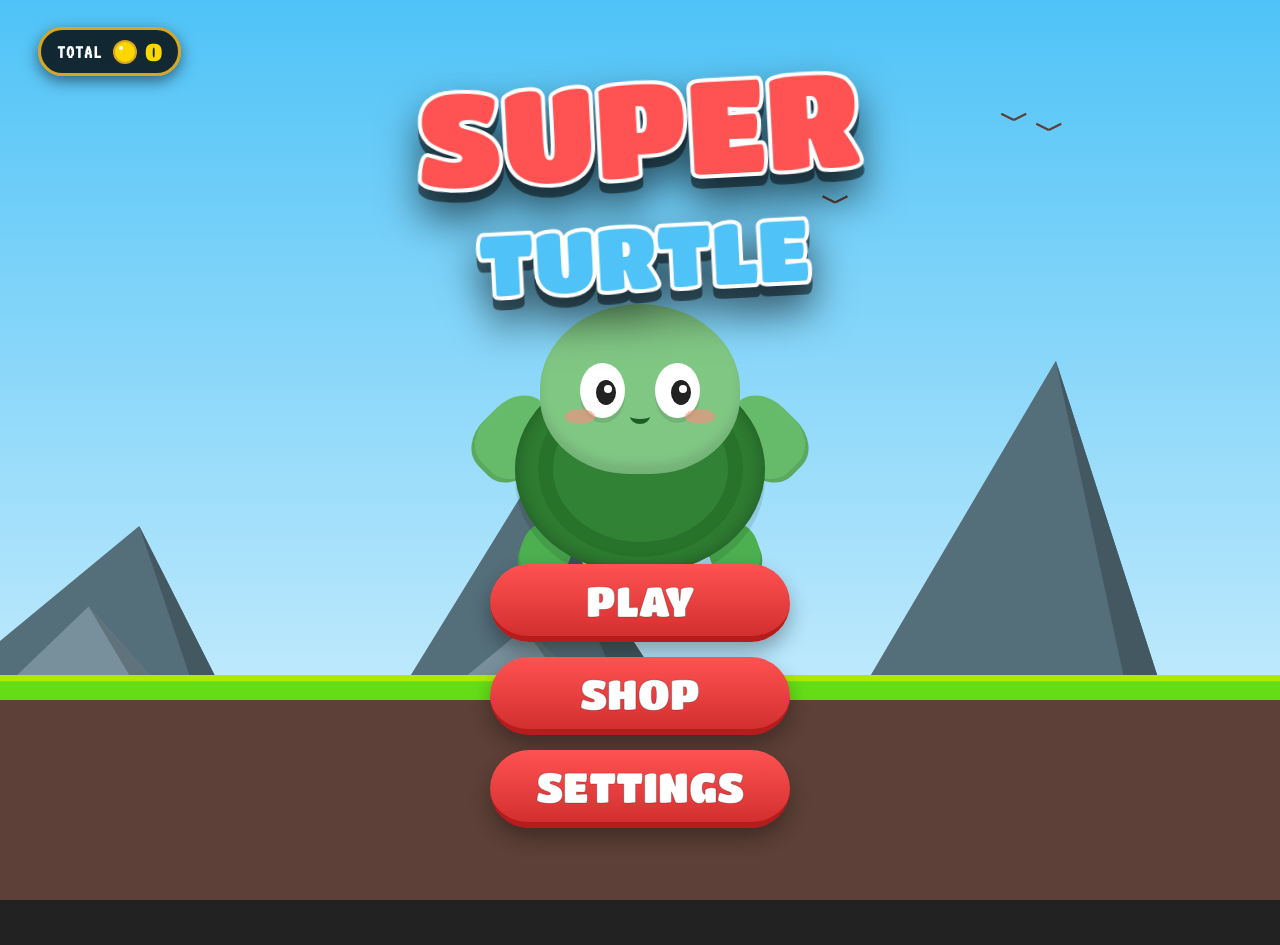
==== commit 58d6891f: "Super_Turtle.html" ====
--- a/games/super-turtle/turtle-shooter.html
+++ b/games/super-turtle/turtle-shooter.html
@@ -2,137 +2,164 @@
 <html lang="en">
 <head>
     <meta charset="UTF-8">
-    <title>Super Turtle: Infinite Terrain</title>
+    <title>Super Turtle: Elemental Realms</title>
     <link href="https://fonts.googleapis.com/css2?family=VT323&family=Titan+One&display=swap" rel="stylesheet">
     <meta name="viewport" content="width=device-width, initial-scale=1.0, maximum-scale=1.0, user-scalable=no, viewport-fit=cover">
     <style>
-        body { 
-            margin: 0; 
-            overflow: hidden; 
-            background-color: #222; 
-            font-family: 'VT323', monospace; 
-            user-select: none; 
-            -webkit-user-select: none; 
-            touch-action: none; 
-        }
-        
-        canvas { 
-            display: block; 
-            width: 100%; 
-            height: 100%;
-            background-color: #4FC3F7; 
-        }
-        
-        #ui-layer {
-            position: absolute; top: 0; left: 0; width: 100%; height: 100%;
-            pointer-events: none; z-index: 100;
-            display: flex; flex-direction: column; align-items: center;
-        }
-
-        /* --- HUD (In-Game) --- */
+        body { margin: 0; overflow: hidden; background-color: #222; font-family: 'VT323', monospace; user-select: none; -webkit-user-select: none; touch-action: none; }
+        
+        /* Main Game Canvas Background */
+        canvas#gameCanvas { display: block; width: 100%; height: 100%; background-color: #4FC3F7; }
+        
+        /* FIX: Ensure Shop Canvases are Transparent */
+        .shop-canvas-container canvas { background-color: transparent !important; }
+
+        #ui-layer { position: absolute; top: 0; left: 0; width: 100%; height: 100%; pointer-events: none; z-index: 100; display: flex; flex-direction: column; align-items: center; }
+        
+        /* TOP BAR UI ADAPTATION FOR PHONES */
         #top-bar { 
-            width: 100%; display: flex; 
-            justify-content: space-between; 
+            width: 100%; display: flex; justify-content: space-between; 
             padding: 2vh 3vw; 
-            box-sizing: border-box; 
-            pointer-events: auto; 
-            transition: opacity 0.3s;
-        }
-        
-        #hud {
-            background: rgba(0,0,0,0.85); 
-            padding: 0.8vh 2vw; 
-            border-radius: 15px; 
-            border: 3px solid #444; border-bottom: 5px solid #222;
-            color: #fff; 
-            font-size: clamp(20px, 4vh, 32px); 
-            display: flex; align-items: center; gap: 20px;
-            box-shadow: 0 10px 20px rgba(0,0,0,0.5); backdrop-filter: blur(5px);
-        }
-        .score-group { display: flex; align-items: center; gap: 8px; }
-        .label { color: #888; font-size: 0.7em; margin-right: 5px; }
+            padding-top: max(2vh, env(safe-area-inset-top)); 
+            box-sizing: border-box; pointer-events: auto; transition: opacity 0.3s; 
+        }
+
+        #hud { 
+            background: rgba(0,0,0,0.85); padding: 0.8vh 2.5vw; border-radius: 15px; 
+            border: 3px solid #444; border-bottom: 5px solid #222; 
+            color: #fff; font-size: clamp(18px, 4vh, 32px); 
+            display: flex; align-items: center; gap: 15px; 
+            box-shadow: 0 10px 20px rgba(0,0,0,0.5); backdrop-filter: blur(5px); 
+        }
+        .score-group { display: flex; align-items: center; gap: 6px; }
+        .label { color: #888; font-size: 0.7em; margin-right: 3px; }
         .hi-score { color: #FFD700; }
         .curr-score { color: #fff; }
-        
-        .hud-coin {
-            width: clamp(18px, 3vh, 26px); 
-            height: clamp(18px, 3vh, 26px); 
-            background-color: #FFD700; border-radius: 50%; position: relative;
-            border: 2px solid #DAA520; display: inline-block; box-sizing: border-box;
-        }
+        .hud-coin { width: clamp(16px, 3vh, 26px); height: clamp(16px, 3vh, 26px); background-color: #FFD700; border-radius: 50%; position: relative; border: 2px solid #DAA520; display: inline-block; box-sizing: border-box; }
         .hud-coin::after { content: ''; position: absolute; top: 20%; left: 20%; width: 20%; height: 20%; background-color: white; border-radius: 50%; }
-
-        /* --- Toasts --- */
-        #level-toast {
-            position: absolute; top: 18%; width: 100%; 
-            display: flex; justify-content: center;
-            pointer-events: none; z-index: 500;
-        }
-        
-        .toast-content {
-            text-align: center;
-            text-shadow: 4px 4px 0 #000, -2px -2px 0 #000, 2px -2px 0 #000, -2px 2px 0 #000, 2px 2px 0 #000;
-            opacity: 0; transform: scale(0.8);
-        }
-
+        
+        #menu-coins {
+            position: absolute; top: 3vh; left: 3vw; 
+            top: max(3vh, env(safe-area-inset-top)); 
+            background: rgba(0,0,0,0.8); padding: 8px 16px; border-radius: 30px;
+            color: #FFD700; font-size: 24px; font-family: 'Titan One', cursive;
+            border: 3px solid #DAA520; display: flex; align-items: center; gap: 8px;
+            pointer-events: auto; z-index: 200; box-shadow: 0 5px 15px rgba(0,0,0,0.5);
+        }
+        #menu-coins span:first-child { 
+            color: #FFF; font-size: 20px; margin-right: 3px; font-family: 'VT323'; letter-spacing: 1px; font-weight: bold; text-transform: uppercase;
+        }
+
+        #level-toast { position: absolute; top: 20%; width: 100%; display: flex; justify-content: center; pointer-events: none; z-index: 500; }
+        .toast-content { text-align: center; text-shadow: 4px 4px 0 #000, -2px -2px 0 #000, 2px -2px 0 #000, -2px 2px 0 #000, 2px 2px 0 #000; opacity: 0; transform: scale(0.8); }
         .fade-anim { animation: popIn 3s cubic-bezier(0.175, 0.885, 0.32, 1.275) forwards; }
-        @keyframes popIn {
-            0% { opacity: 0; transform: scale(0.5) translateY(-30px); }
-            15% { opacity: 1; transform: scale(1.0) translateY(0); }
-            85% { opacity: 1; transform: scale(1.0) translateY(0); }
-            100% { opacity: 0; transform: scale(1.1) translateY(-20px); }
-        }
-
-        /* --- Generic Buttons --- */
-        .icon-btn {
-            width: clamp(40px, 8vh, 60px); 
-            height: clamp(40px, 8vh, 60px); 
-            background: #333;
-            border: 3px solid #555; border-radius: 12px; 
-            cursor: pointer; display: flex; justify-content: center; align-items: center;
-            transition: all 0.1s; box-shadow: 0 4px 0 #111;
+        .warning-anim { animation: flashWarn 2s ease-in-out infinite; color: #FF0000 !important; text-shadow: 3px 3px 0px #8B0000, 0 0 20px #FF0000 !important; }
+        @keyframes popIn { 0% { opacity: 0; transform: scale(0.5) translateY(-30px); } 15% { opacity: 1; transform: scale(1.0) translateY(0); } 85% { opacity: 1; transform: scale(1.0) translateY(0); } 100% { opacity: 0; transform: scale(1.1) translateY(-20px); } }
+        @keyframes flashWarn { 0%, 100% { opacity: 1; transform: scale(1); } 50% { opacity: 0.6; transform: scale(1.1); } }
+
+        .icon-btn { 
+            width: clamp(44px, 8vh, 60px); height: clamp(44px, 8vh, 60px); 
+            background: #333; border: 3px solid #555; border-radius: 12px; cursor: pointer; display: flex; justify-content: center; align-items: center; transition: all 0.1s; box-shadow: 0 4px 0 #111; 
         }
         .icon-btn:active { transform: translateY(4px); box-shadow: 0 0 0 #111; }
         .svg-icon { width: 50%; height: 50%; fill: #ccc; pointer-events: none; }
         .icon-btn:active .svg-icon { fill: #fff; }
 
-        /* --- Screens --- */
-        .screen {
-            position: absolute; top: 50%; left: 50%; transform: translate(-50%, -50%);
-            text-align: center; color: white; 
-            background: rgba(20, 20, 20, 0.95); 
-            padding: 5vh 5vw; 
-            border-radius: 20px;
-            border: 3px solid #444; pointer-events: auto; display: none; 
-            width: 85%; max-width: 450px;
-            box-shadow: 0 20px 50px rgba(0,0,0,0.8); backdrop-filter: blur(10px);
-        }
-
-        /* --- MAIN MENU STYLES --- */
-        #start-screen {
-            background: transparent;
-            border: none; box-shadow: none; backdrop-filter: none;
-            width: 100%; height: 100%; max-width: none;
-            padding: 0; top: 0; left: 0; transform: none;
-            
-            display: flex; flex-direction: column; align-items: center;
-            justify-content: flex-end; 
-            padding-bottom: 5vh; 
-            
-            transition: transform 0.5s cubic-bezier(0.68, -0.55, 0.27, 1.55);
-            overflow: hidden; 
-        }
-
+        .screen { position: absolute; top: 50%; left: 50%; transform: translate(-50%, -50%); text-align: center; color: white; background: rgba(20, 20, 20, 0.95); padding: 4vh 5vw; border-radius: 20px; border: 3px solid #444; pointer-events: auto; display: none; width: 85%; max-width: 450px; box-shadow: 0 20px 50px rgba(0,0,0,0.8); backdrop-filter: blur(10px); }
+        
+        #shop-screen { 
+            max-width: 600px; width: 90%; height: 80vh;
+            display: none; flex-direction: column; 
+            padding: 2vh 3vw;
+        }
+        #shop-list { 
+            flex: 1; overflow-y: auto; display: grid; 
+            grid-template-columns: repeat(auto-fit, minmax(110px, 1fr)); 
+            gap: 12px; 
+            padding: 5px; margin-bottom: 15px;
+            scrollbar-width: thin; scrollbar-color: #555 #222;
+        }
+        .shop-item { 
+            background: #333; border-radius: 12px; padding: 8px; border: 2px solid #555; 
+            display: flex; flex-direction: column; align-items: center; justify-content: space-between;
+            transition: transform 0.1s;
+        }
+        .shop-item.equipped { border-color: #64DD17; box-shadow: 0 0 10px rgba(100, 221, 23, 0.3); }
+        .shop-item.locked-item .shop-canvas-container,
+        .shop-item.locked-item .skin-name { filter: grayscale(100%) opacity(0.5); }
+        .shop-canvas-container { width: 80px; height: 60px; margin-bottom: 2px; display: flex; justify-content: center; align-items: center; overflow: hidden; }
+        .skin-name { font-family: 'Titan One', cursive; font-size: 16px; margin-bottom: 4px; color: #fff; }
+        .buy-btn { 
+            width: 100%; padding: 6px 0; border: none; border-radius: 6px; font-family: 'VT323', monospace; font-size: 18px; font-weight: bold; cursor: pointer; 
+            background: #FFD700; color: #222; box-shadow: 0 3px 0 #DAA520; 
+        }
+        .buy-btn:active { transform: translateY(3px); box-shadow: 0 0 0; }
+        .buy-btn.locked { background: #FFD700; }
+        .buy-btn.owned { background: #4FC3F7; color: #0277BD; box-shadow: 0 3px 0 #0277BD; }
+        .buy-btn.equipped-btn { background: #64DD17; color: #1B5E20; box-shadow: none; cursor: default; transform: translateY(3px); }
+        .buy-btn:disabled { opacity: 0.5; cursor: not-allowed; }
+
+        #start-screen { background: transparent; border: none; box-shadow: none; backdrop-filter: none; width: 100%; height: 100%; max-width: none; padding: 0; top: 0; left: 0; transform: none; display: flex; flex-direction: column; align-items: center; justify-content: flex-end; padding-bottom: 5vh; transition: transform 0.5s cubic-bezier(0.68, -0.55, 0.27, 1.55); overflow: hidden; }
         #start-screen.slide-out { transform: translateY(150%); }
-
-        /* --- CUTE TURTLE CSS ART --- */
+        .menu-logo { font-family: 'Titan One', cursive; font-size: clamp(60px, 15vw, 130px); line-height: 0.85; color: #FF5252; filter: drop-shadow(0 10px 0px rgba(0,0,0,0.5)) drop-shadow(0 20px 20px rgba(0,0,0,0.6)); transform: rotate(-3deg); position: relative; z-index: 20; margin-top: 8vh; margin-bottom: auto; text-align: center; }
+        .logo-letter { display: inline-block; -webkit-text-stroke: clamp(4px, 1.2vw, 8px) white; paint-order: stroke fill; animation: letterWave 2s ease-in-out infinite; }
+        .logo-letter.blue { color: #4FC3F7; font-size: 0.65em; }
+        @keyframes letterWave { 0%, 100% { transform: translateY(0); } 50% { transform: translateY(-15px); } }
+        .logo-letter:nth-child(1) { animation-delay: 0.0s; } .logo-letter:nth-child(2) { animation-delay: 0.1s; } .logo-letter:nth-child(3) { animation-delay: 0.2s; }
+        .logo-letter:nth-child(4) { animation-delay: 0.3s; } .logo-letter:nth-child(5) { animation-delay: 0.4s; } .logo-letter:nth-child(6) { animation-delay: 0.5s; }
+        
+        .menu-center { display: flex; flex-direction: column; align-items: center; gap: 15px; position: relative; z-index: 10; padding-bottom: 8vh; margin-bottom: 0; width: 100%; }
+        .menu-btn-red { 
+            font-family: 'Titan One', cursive; font-size: clamp(24px, 6vw, 42px); 
+            color: white; background: linear-gradient(to bottom, #FF5252, #D32F2F); 
+            padding: 12px 0; width: 80%; max-width: 300px; /* Responsive width */
+            display: flex; justify-content: center; align-items: center; 
+            border: none; border-radius: 60px; border-bottom: 6px solid #B71C1C; 
+            box-shadow: 0 10px 20px rgba(0,0,0,0.3); cursor: pointer; transition: transform 0.1s, border-width 0.1s; text-transform: uppercase; -webkit-text-stroke: 1px rgba(0,0,0,0.2); 
+        }
+        .menu-btn-red:active { transform: translateY(6px); border-bottom-width: 0px; box-shadow: 0 0 0; }
+
+        h1 { font-size: clamp(32px, 8vw, 64px); margin-bottom: 2vh; color: #4FC3F7; text-shadow: 0 0 10px rgba(79, 195, 247, 0.5); line-height: 1.1; margin-top: 0; font-family: 'VT323', monospace; }
+        
+        /* DEATH MESSAGE STYLING */
+        #go-msg { 
+            font-family: 'VT323', monospace; 
+            letter-spacing: -2px; 
+            font-weight: normal; 
+            font-size: clamp(28px, 9vw, 54px); 
+            text-shadow: 4px 4px 0 #000;
+            white-space: nowrap; 
+            margin: 0 auto 2vh auto;
+            line-height: 1;
+        }
+
+        #game-over-screen {
+            width: fit-content; 
+            width: -moz-fit-content;
+            min-width: 250px;
+            max-width: 90%;
+            padding: 4vh 6vw;
+        }
+
+        p { font-size: clamp(16px, 4vw, 24px); line-height: 1.4; color: #aaa; margin-bottom: 3vh; letter-spacing: 1px; }
+        button.action-btn { padding: 2vh 0; width: 100%; font-family: inherit; font-size: clamp(20px, 5vw, 32px); background: linear-gradient(to bottom, #4CAF50, #2E7D32); color: #fff; border: none; border-radius: 10px; cursor: pointer; box-shadow: 0 0.8vh 0 #1B5E20; margin-top: 2vh; font-weight: bold; transition: transform 0.1s; }
+        button.action-btn:active { transform: translateY(0.8vh); box-shadow: 0 0 0; }
+        .toggle-row { display: flex; justify-content: space-between; align-items: center; margin: 2vh 0; font-size: clamp(18px, 4vw, 24px); color: #fff; background: #333; padding: 1.5vh; border-radius: 10px; border: 2px solid #444; }
+
+        /* --- CUTE TURTLE CSS ART (Separated for Animation Fix) --- */
         .turtle-container {
+            /* Positioning Logic ONLY */
             position: absolute;
             top: 48%; left: 50%;
             transform: translate(-50%, -50%);
             width: 300px; height: 300px;
             z-index: 5;
             pointer-events: none;
+        }
+        
+        .turtle-anim-wrapper {
+            /* Animation Logic ONLY */
+            width: 100%; height: 100%;
             animation: turtleFloat 3s ease-in-out infinite;
         }
 
@@ -210,10 +237,11 @@
             z-index: 5;
             box-shadow: inset 0 -5px 0 rgba(0,0,0,0.1);
         }
-        .f-front-l { top: 90px; left: -20px; transform: rotate(45deg); animation: swimLeft 2s ease-in-out infinite; }
-        .f-front-r { top: 90px; right: -20px; transform: rotate(-45deg); animation: swimRight 2s ease-in-out infinite; }
-        .f-back-l { bottom: 20px; left: 20px; width: 50px; height: 60px; transform: rotate(20deg); background: #4CAF50; z-index: 1; }
-        .f-back-r { bottom: 20px; right: 20px; width: 50px; height: 60px; transform: rotate(-20deg); background: #4CAF50; z-index: 1; }
+        /* Arms/Legs joined closer to body (Tighter offsets) */
+        .f-front-l { top: 90px; left: -10px; transform: rotate(45deg); animation: swimLeft 2s ease-in-out infinite; }
+        .f-front-r { top: 90px; right: -10px; transform: rotate(-45deg); animation: swimRight 2s ease-in-out infinite; }
+        .f-back-l { bottom: 20px; left: 30px; width: 50px; height: 60px; transform: rotate(20deg); background: #4CAF50; z-index: 1; }
+        .f-back-r { bottom: 20px; right: 30px; width: 50px; height: 60px; transform: rotate(-20deg); background: #4CAF50; z-index: 1; }
 
         .t-tail {
             position: absolute; bottom: 0px; left: 50%; transform: translateX(-50%);
@@ -224,80 +252,87 @@
             z-index: 1;
         }
 
-        @keyframes turtleFloat { 0%, 100% { transform: translate(-50%, -50%) translateY(0); } 50% { transform: translate(-50%, -50%) translateY(-20px); } }
+        /* Fixed Animation Definition (No Translates) */
+        @keyframes turtleFloat { 0%, 100% { transform: translateY(0); } 50% { transform: translateY(-20px); } }
         @keyframes swimLeft { 0%, 100% { transform: rotate(45deg); } 50% { transform: rotate(30deg); } }
         @keyframes swimRight { 0%, 100% { transform: rotate(-45deg); } 50% { transform: rotate(-30deg); } }
         @keyframes blink { 0%, 96%, 100% { transform: scaleY(1); } 98% { transform: scaleY(0.1); } }
 
-
-        /* --- LOGO --- */
-        .menu-logo {
-            font-family: 'Titan One', cursive;
-            font-size: clamp(70px, 15vw, 130px);
-            line-height: 0.85; color: #FF5252;
-            filter: drop-shadow(0 10px 0px rgba(0,0,0,0.5)) drop-shadow(0 20px 20px rgba(0,0,0,0.6));
-            transform: rotate(-3deg);
-            position: relative; z-index: 20;
-            margin-top: 8vh;
-            margin-bottom: auto;
-            text-align: center;
-        }
-        .logo-letter {
-            display: inline-block;
-            -webkit-text-stroke: clamp(4px, 1.2vw, 8px) white;
-            paint-order: stroke fill;
-            animation: letterWave 2s ease-in-out infinite;
-        }
-        .logo-letter.blue { color: #4FC3F7; font-size: 0.65em; }
-        @keyframes letterWave { 0%, 100% { transform: translateY(0); } 50% { transform: translateY(-15px); } }
-        .logo-letter:nth-child(1) { animation-delay: 0.0s; } .logo-letter:nth-child(2) { animation-delay: 0.1s; } .logo-letter:nth-child(3) { animation-delay: 0.2s; }
-        .logo-letter:nth-child(4) { animation-delay: 0.3s; } .logo-letter:nth-child(5) { animation-delay: 0.4s; } .logo-letter:nth-child(6) { animation-delay: 0.5s; }
-
-        /* --- BUTTONS --- */
-        .menu-center {
-            display: flex; flex-direction: column; align-items: center; gap: 20px;
-            position: relative; z-index: 10;
-            padding-bottom: 10vh; 
-            margin-bottom: 0;
-        }
-
-        .menu-btn-red {
-            font-family: 'Titan One', cursive;
-            font-size: clamp(28px, 6vw, 42px); color: white;
-            background: linear-gradient(to bottom, #FF5252, #D32F2F);
-            padding: 15px 0; width: 280px;
-            display: flex; justify-content: center; align-items: center;
-            border: none; border-radius: 60px; border-bottom: 8px solid #B71C1C; 
-            box-shadow: 0 10px 20px rgba(0,0,0,0.3);
-            cursor: pointer; transition: transform 0.1s, border-width 0.1s;
-            text-transform: uppercase; -webkit-text-stroke: 1px rgba(0,0,0,0.2);
-        }
-        .menu-btn-red:active { transform: translateY(8px); border-bottom-width: 0px; box-shadow: 0 0 0; }
-
-        @media (max-width: 600px) {
-            .menu-logo { margin-top: 10vh; font-size: clamp(90px, 24vw, 150px); }
+        /* PHONE SPECIFIC ADJUSTMENTS */
+        @media (max-width: 600px) { 
+            .menu-logo { margin-top: 15vh; font-size: clamp(50px, 18vw, 90px); } 
+            .menu-center { padding-bottom: 12vh; gap: 12px; } 
+
+            /* TURTLE VISIBILITY FIX: 
+               Moved top to 60% to place it BEHIND the Play button area. 
+               scale(0.65) reduces size for mobile.
+            */
+            .turtle-container { 
+                width: 300px !important; height: 300px !important; 
+                top: 60% !important; left: 50% !important;
+                transform: translate(-50%, -50%) scale(0.65) !important; 
+                margin-top: 0;
+            }
+
+            /* SHOP & SETTINGS UI FIXES:
+               1. width: 88% -> Creates bleeding space (approx 6% on sides).
+               2. top: 55% -> Pushes modal down to avoid top overlap.
+               3. height: 72vh -> Reduces height so top doesn't overlap Coins UI.
+            */
+            .screen { width: 88%; box-sizing: border-box; padding: 2vh 4vw; }
             
-            /* FIX FOR MOBILE: Correct scaling for the cute turtle */
-            .turtle-container { width: 300px; height: 300px; top: 45%; transform: translate(-50%, -50%) scale(0.85); }
+            #shop-screen { 
+                height: 72vh; 
+                top: 55%; 
+                padding: 15px 10px; 
+            }
             
-            .menu-center { width: 100%; gap: 15px; padding-bottom: 12vh; z-index: 15; }
-            .menu-btn-red { width: 85%; max-width: 350px; font-size: 32px; padding: 12px 0; }
-        }
-
-        h1 { font-size: clamp(32px, 8vw, 64px); margin-bottom: 2vh; color: #4FC3F7; text-shadow: 0 0 10px rgba(79, 195, 247, 0.5); line-height: 1.1; margin-top: 0; font-family: 'VT323', monospace; }
-        p { font-size: clamp(16px, 4vw, 24px); line-height: 1.4; color: #aaa; margin-bottom: 3vh; letter-spacing: 1px; }
-        button.action-btn { padding: 2vh 0; width: 100%; font-family: inherit; font-size: clamp(20px, 5vw, 32px); background: linear-gradient(to bottom, #4CAF50, #2E7D32); color: #fff; border: none; border-radius: 10px; cursor: pointer; box-shadow: 0 0.8vh 0 #1B5E20; margin-top: 2vh; font-weight: bold; transition: transform 0.1s; }
-        button.action-btn:active { transform: translateY(0.8vh); box-shadow: 0 0 0; }
-        .toggle-row { display: flex; justify-content: space-between; align-items: center; margin: 2vh 0; font-size: clamp(18px, 4vw, 24px); color: #fff; background: #333; padding: 1.5vh; border-radius: 10px; border: 2px solid #444; }
+            #shop-list { 
+                grid-template-columns: 1fr 1fr; /* Force 2 columns */
+                gap: 10px;
+            }
+            .shop-item { padding: 5px; }
+            .shop-canvas-container { height: 50px; } 
+            .skin-name { font-size: 14px; }
+
+            /* SETTINGS SCALING */
+            #menu-screen h1 { font-size: 40px; margin-bottom: 2vh; }
+            .toggle-row { padding: 10px; font-size: 18px; margin: 1vh 0; }
+
+            /* DEATH MESSAGE FIX */
+            #go-msg { font-size: clamp(32px, 10vw, 48px); margin-bottom: 1vh; white-space: normal; line-height: 0.9; }
+            #game-over-screen { padding: 3vh 6vw; width: 80%; }
+            #game-over-screen h1 { margin-bottom: 10px; }
+            #game-over-screen div { margin-bottom: 15px; font-size: 20px; }
+
+            h1 { font-size: 36px; margin-bottom: 1vh; }
+        }
+
+        /* LANDSCAPE PHONE ADJUSTMENTS (SHORT HEIGHT) */
+        @media (max-height: 500px) and (orientation: landscape) {
+            .menu-logo { font-size: 60px; margin-top: 5vh; }
+            .turtle-container { display: none; } 
+            .menu-center { flex-direction: row; justify-content: center; padding-bottom: 2vh; }
+            .menu-btn-red { width: 150px; font-size: 20px; }
+            #shop-screen { height: 95vh; flex-direction: row; }
+            #shop-list { height: 100%; width: 70%; grid-template-columns: repeat(3, 1fr); }
+            .action-btn { width: 25%; height: fit-content; align-self: center; }
+        }
     </style>
 </head>
 <body>
 
     <div id="ui-layer">
+        <div id="menu-coins" style="display: flex;">
+            <span>TOTAL</span>
+            <div class="hud-coin" style="width: 24px; height: 24px;"></div>
+            <span id="total-coins-val">0</span>
+        </div>
+
         <div id="top-bar" style="opacity: 0;">
             <div id="hud">
                 <div class="score-group"><span class="label">HI</span><span id="hi-val" class="hi-score">0</span></div>
-                <div class="score-group" style="border-left: 2px solid #444; padding-left: 15px;">
+                <div class="score-group" style="border-left: 2px solid #444; padding-left: 10px;">
                     <div class="hud-coin"></div><span id="score-val" class="curr-score">0</span>
                 </div>
             </div>
@@ -310,81 +345,121 @@
                 </div>
             </div>
         </div>
-
+        
         <div id="level-toast"><div class="toast-content" id="toast-inner"></div></div>
-
+        
         <div id="start-screen" class="screen" style="display: flex;">
             <div class="menu-logo">
                 <div class="logo-line"><span class="logo-letter">S</span><span class="logo-letter">U</span><span class="logo-letter">P</span><span class="logo-letter">E</span><span class="logo-letter">R</span></div>
                 <div class="logo-line"><span class="logo-letter blue">T</span><span class="logo-letter blue">U</span><span class="logo-letter blue">R</span><span class="logo-letter blue">T</span><span class="logo-letter blue">L</span><span class="logo-letter blue">E</span></div>
             </div>
-            
+            <div style="flex:1;"></div> 
+
             <div class="turtle-container">
-                <div class="t-flipper f-back-l"></div>
-                <div class="t-flipper f-back-r"></div>
-                <div class="t-tail"></div>
-                <div class="t-shell"></div>
-                <div class="t-flipper f-front-l"></div>
-                <div class="t-flipper f-front-r"></div>
-                <div class="t-head">
-                    <div class="t-face">
-                        <div class="t-eye left"><div class="t-pupil"></div></div>
-                        <div class="t-eye right"><div class="t-pupil"></div></div>
-                        <div class="t-blush left"></div>
-                        <div class="t-blush right"></div>
-                        <div class="t-smile"></div>
+                <div class="turtle-anim-wrapper"> <div class="t-flipper f-back-l"></div>
+                    <div class="t-flipper f-back-r"></div>
+                    <div class="t-tail"></div>
+                    <div class="t-shell"></div>
+                    <div class="t-flipper f-front-l"></div>
+                    <div class="t-flipper f-front-r"></div>
+                    <div class="t-head">
+                        <div class="t-face">
+                            <div class="t-eye left"><div class="t-pupil"></div></div>
+                            <div class="t-eye right"><div class="t-pupil"></div></div>
+                            <div class="t-blush left"></div>
+                            <div class="t-blush right"></div>
+                            <div class="t-smile"></div>
+                        </div>
                     </div>
                 </div>
             </div>
 
             <div class="menu-center">
                 <button id="btn-play" class="menu-btn-red" onclick="triggerStart()">PLAY</button>
-                <button class="menu-btn-red" onclick="">SHOP</button>
+                <button class="menu-btn-red" onclick="openShop()">SHOP</button>
                 <button class="menu-btn-red" onclick="toggleMenu()">SETTINGS</button>
             </div>
         </div>
 
-        <div id="pause-screen" class="screen">
-            <h1>PAUSED</h1>
-            <button class="action-btn" onclick="togglePause()">RESUME</button>
-            <button class="action-btn" style="background: #444; color: #fff; box-shadow: 0 0.8vh 0 #222;" onclick="goToMenu()">MAIN MENU</button>
-            <button class="action-btn" style="background: #333; color: #aaa; box-shadow: 0 0.8vh 0 #111;" onclick="toggleMenu()">SETTINGS</button>
+        <div id="shop-screen" class="screen">
+            <h1>TURTLE SKINS</h1>
+            <div id="shop-list"></div>
+            <button class="action-btn" onclick="closeShop()" style="background: #444;">BACK</button>
         </div>
-        <div id="menu-screen" class="screen">
-            <h1>SETTINGS</h1>
-            <div class="toggle-row">
-                <span>SOUND & MUSIC</span>
-                <div class="icon-btn" id="sound-toggle" onclick="toggleSound()">
-                    <svg class="svg-icon" viewBox="0 0 24 24"><path d="M3,9v6h4l5,5V4L7,9H3z M16.5,12c0-1.77-1.02-3.29-2.5-4.03v8.05C15.48,15.29,16.5,13.77,16.5,12z M14,3.23v2.06 c2.89,0.86,5,3.54,5,6.71s-2.11,5.85-5,6.71v2.06c4.01-0.91,7-4.49,7-8.77S18.01,4.14,14,3.23z"/></svg>
-                </div>
-            </div>
-            <button class="action-btn" onclick="closeMenu()" style="background: #444; color: #fff; box-shadow: 0 0.8vh 0 #222;">CLOSE</button>
-        </div>
-        <div id="game-over-screen" class="screen">
-            <h1 style="color: #FF5252;">CRASHED!</h1>
-            <div style="margin-bottom: 20px; font-size: clamp(20px, 5vw, 28px);">SCORE: <span id="final-score" style="color: #FFD700;">0</span></div>
-            <button class="action-btn" onclick="resetGame()">RUN AGAIN</button>
-            <button class="action-btn" style="background: #444; color: #fff; box-shadow: 0 0.8vh 0 #222;" onclick="goToMenu()">MAIN MENU</button>
-        </div>
+
+        <div id="pause-screen" class="screen"><h1>PAUSED</h1><button class="action-btn" onclick="togglePause()">RESUME</button><button class="action-btn" style="background: #444;" onclick="goToMenu()">MAIN MENU</button><button class="action-btn" style="background: #333; color: #aaa;" onclick="toggleMenu()">SETTINGS</button></div>
+        <div id="menu-screen" class="screen"><h1>SETTINGS</h1><div class="toggle-row"><span>SOUND & MUSIC</span><div class="icon-btn" id="sound-toggle" onclick="toggleSound()"><svg class="svg-icon" viewBox="0 0 24 24"><path d="M3,9v6h4l5,5V4L7,9H3z M16.5,12c0-1.77-1.02-3.29-2.5-4.03v8.05C15.48,15.29,16.5,13.77,16.5,12z M14,3.23v2.06 c2.89,0.86,5,3.54,5,6.71s-2.11,5.85-5,6.71v2.06c4.01-0.91,7-4.49,7-8.77S18.01,4.14,14,3.23z"/></svg></div></div><button class="action-btn" onclick="closeMenu()" style="background: #444;">CLOSE</button></div>
+        <div id="game-over-screen" class="screen"><h1 id="go-msg" style="color: #FF5252;">CRASHED!</h1><div style="margin-bottom: 20px; font-size: clamp(20px, 5vw, 28px);">SCORE: <span id="final-score" style="color: #FFD700;">0</span></div><button class="action-btn" onclick="resetGame()">RUN AGAIN</button><button class="action-btn" style="background: #444;" onclick="goToMenu()">MAIN MENU</button></div>
     </div>
-
     <canvas id="gameCanvas"></canvas>
 
 <script>
-    // FIX: Using alpha: false is key for performance and avoiding 'grey' ghosting from CSS bg
     const canvas = document.getElementById('gameCanvas');
     const ctx = canvas.getContext('2d', { alpha: false }); 
-    
     const scoreEl = document.getElementById('score-val');
     const hiScoreEl = document.getElementById('hi-val');
     const finalScoreEl = document.getElementById('final-score');
     const toastInner = document.getElementById('toast-inner'); 
-    const screens = { start: document.getElementById('start-screen'), pause: document.getElementById('pause-screen'), menu: document.getElementById('menu-screen'), gameover: document.getElementById('game-over-screen') };
+    const totalCoinsEl = document.getElementById('total-coins-val');
+    const goMsgEl = document.getElementById('go-msg');
+    const screens = { start: document.getElementById('start-screen'), pause: document.getElementById('pause-screen'), menu: document.getElementById('menu-screen'), gameover: document.getElementById('game-over-screen'), shop: document.getElementById('shop-screen') };
     const soundToggleBtn = document.getElementById('sound-toggle');
     const topBar = document.getElementById('top-bar');
+    const menuCoinsDisplay = document.getElementById('menu-coins');
 
     const LOGICAL_HEIGHT = 720;
     let gameScale = 1.0;
+    let ignoreInput = false; 
+
+    const GO_MESSAGES = [
+        "SHELL SHOCKED!", "TURTALLY WRECKED!", "HARD SHELL, BAD LUCK!",
+        "TOO FAST FOR A TURTLE!", "YOU CRACKED UNDER PRESSURE!",
+        "FLIPPED OUT!", "SLOW DOWN... OR NOT!", "TOTAL DISASTER!",
+        "OOPS! A TURTLE MESS!", "CRASHED & BURNED!", "SHELL WE TRY AGAIN?",
+        "OH SNAP!", "TURTLE DOWN!", "A LITTLE TOO RECKLESS?"
+    ];
+
+    let totalCoins = parseInt(localStorage.getItem('st_totalCoins')) || 0;
+    let unlockedSkins = JSON.parse(localStorage.getItem('st_unlockedSkins')) || ['classic'];
+    let currentSkinId = localStorage.getItem('st_currentSkin') || 'classic';
+
+    function saveData() {
+        localStorage.setItem('st_totalCoins', totalCoins);
+        localStorage.setItem('st_unlockedSkins', JSON.stringify(unlockedSkins));
+        localStorage.setItem('st_currentSkin', currentSkinId);
+        updateUI();
+    }
+
+    function updateUI() {
+        totalCoinsEl.innerText = totalCoins;
+    }
+
+    const SKINS = [
+        { id: 'classic', name: 'Classic', cost: 0, shell: '#228B22', body: '#32CD32', belly: '#98FB98' },
+        { id: 'magma', name: 'Magma', cost: 50, shell: '#BF360C', body: '#FF5722', belly: '#FFAB91' }, 
+        { id: 'glacial', name: 'Glacial', cost: 100, shell: '#01579B', body: '#0288D1', belly: '#B3E5FC' },
+        { id: 'shadow', name: 'Shadow', cost: 250, shell: '#212121', body: '#424242', belly: '#616161' }, 
+        { id: 'midas', name: 'Midas', cost: 1000, shell: '#FF6F00', body: '#FFD700', belly: '#FFF59D' },
+        { id: 'mecha', name: 'Mecha', cost: 500, shell: '#37474F', body: '#90A4AE', belly: '#CFD8DC' },
+        { id: 'toxic', name: 'Toxic', cost: 350, shell: '#1B5E20', body: '#000000', belly: '#64DD17' },
+        { id: 'candy', name: 'Candy', cost: 150, shell: '#F48FB1', body: '#CE93D8', belly: '#F8BBD0' },
+        
+        // REDESIGNED SKINS
+        { id: 'vampire', name: 'Vampire', cost: 400, shell: '#1A1A1A', body: '#E0F7FA', belly: '#B71C1C' }, 
+        { id: 'bumble', name: 'Bumblebee', cost: 200, shell: '#212121', body: '#FFEB3B', belly: '#FDD835' }, 
+        { id: 'camo', name: 'Camo', cost: 300, shell: '#33691E', body: '#8D6E63', belly: '#C5E1A5' }, 
+        { id: 'bubblegum', name: 'Bubblegum', cost: 250, shell: '#FFB7B2', body: '#A9DEF9', belly: '#E2F0CB' }, 
+
+        { id: 'ruby', name: 'Ruby', cost: 600, shell: '#880E4F', body: '#C2185B', belly: '#F48FB1' },
+        { id: 'sapphire', name: 'Sapphire', cost: 600, shell: '#0D47A1', body: '#1565C0', belly: '#64B5F6' },
+        { id: 'emerald', name: 'Emerald', cost: 600, shell: '#004D40', body: '#00897B', belly: '#80CBC4' },
+        { id: 'amethyst', name: 'Amethyst', cost: 700, shell: '#4A148C', body: '#7B1FA2', belly: '#E1BEE7' },
+        { id: 'nuke', name: 'Nuke', cost: 800, shell: '#1B5E20', body: '#76FF03', belly: '#CCFF90' },
+        { id: 'coffee', name: 'Espresso', cost: 150, shell: '#3E2723', body: '#5D4037', belly: '#D7CCC8' },
+
+        // PREMIUM SKIN
+        { id: 'celestial', name: 'CELESTIAL', cost: 5000, shell: '#311B92', body: '#6200EA', belly: '#B388FF' }
+    ];
 
     const SVG_SOUND_ON = `<svg class="svg-icon" viewBox="0 0 24 24"><path d="M3,9v6h4l5,5V4L7,9H3z M16.5,12c0-1.77-1.02-3.29-2.5-4.03v8.05C15.48,15.29,16.5,13.77,16.5,12z M14,3.23v2.06 c2.89,0.86,5,3.54,5,6.71s-2.11,5.85-5,6.71v2.06c4.01-0.91,7-4.49,7-8.77S18.01,4.14,14,3.23z"/></svg>`;
     const SVG_SOUND_OFF = `<svg class="svg-icon" viewBox="0 0 24 24"><path d="M16.5,12c0-1.77-1.02-3.29-2.5-4.03v2.21l2.45,2.45C16.41,12.5,16.5,12.26,16.5,12z M19,12c0,1.72-0.63,3.3-1.66,4.52l1.44,1.44C20.4,16.23,21,14.2,21,12c0-4.28-2.99-7.86-7-8.77v2.06C16.89,6.15,19,8.83,19,12z M4.27,3L3,4.27L7.73,9H3v6h4l5,5v-6.73l4.25,4.25c-0.67,0.52-1.42,0.93-2.25,1.18v2.06c1.38-0.31,2.63-0.95,3.69-1.81L19.73,21L21,19.73l-9-9L4.27,3z M12,4L9.91,6.09L12,8.18V4z"/></svg>`;
@@ -394,7 +469,7 @@
         melody: [261.6, 329.6, 392.0, 493.9, 523.3, 392.0, 329.6, 392.0], 
         init: function() { if (!this.ctx) this.ctx = new (window.AudioContext || window.webkitAudioContext)(); if (this.ctx.state === 'suspended') this.ctx.resume(); },
         play: function(type) {
-            if (!this.enabled || !this.ctx || this.activeVoices > 4) return;
+            if (!this.enabled || !this.ctx || this.activeVoices > 5) return;
             const osc = this.ctx.createOscillator(); const gain = this.ctx.createGain();
             osc.connect(gain); gain.connect(this.ctx.destination); const now = this.ctx.currentTime;
             this.activeVoices++;
@@ -402,6 +477,14 @@
             else if (type === 'coin') { osc.type = 'sine'; osc.frequency.setValueAtTime(1200, now); osc.frequency.exponentialRampToValueAtTime(1800, now+0.1); gain.gain.setValueAtTime(0.05, now); gain.gain.exponentialRampToValueAtTime(0.001, now+0.3); osc.start(now); osc.stop(now+0.3); } 
             else if (type === 'die') { osc.type = 'sawtooth'; osc.frequency.setValueAtTime(150, now); osc.frequency.exponentialRampToValueAtTime(50, now+0.4); gain.gain.setValueAtTime(0.1, now); gain.gain.linearRampToValueAtTime(0, now+0.4); osc.start(now); osc.stop(now+0.4); } 
             else if (type === 'click') { osc.type = 'triangle'; osc.frequency.setValueAtTime(600, now); gain.gain.setValueAtTime(0.05, now); gain.gain.exponentialRampToValueAtTime(0.001, now+0.05); osc.start(now); osc.stop(now+0.05); }
+            else if (type === 'confetti') {
+                osc.type = 'triangle';
+                osc.frequency.setValueAtTime(600, now);
+                osc.frequency.exponentialRampToValueAtTime(100, now + 0.1);
+                gain.gain.setValueAtTime(0.1, now);
+                gain.gain.linearRampToValueAtTime(0, now + 0.1);
+                osc.start(now); osc.stop(now + 0.1);
+            }
             osc.onended = () => { this.activeVoices--; osc.disconnect(); gain.disconnect(); };
         },
         startMusic: function() { if(this.bgmTimer) return; this.playNextNote(); },
@@ -422,15 +505,18 @@
     };
 
     const PALETTES = {
-        green: { skyTop: "#4FC3F7", skyBottom: "#E1F5FE", ground: "#5D4037", grass: "#64DD17", grassRim: "#AEEA00", mountBack: "#546E7A", mountFront: "#78909C" },
-        desert: { skyTop: "#FFAB91", skyBottom: "#FFF59D", ground: "#C59D76", grass: "#FFECB3", grassRim: "#FFD54F", mountBack: "#5D4037", mountFront: "#8D6E63" }
+        green: { skyTop: "#4FC3F7", skyBottom: "#E1F5FE", ground: "#5D4037", grass: "#64DD17", grassRim: "#AEEA00", mountBack: "#546E7A", mountFront: "#78909C", cloudBody: "#FFFFFF", cloudShadow: "#000000" },
+        desert: { skyTop: "#FFAB91", skyBottom: "#FFF59D", ground: "#C59D76", grass: "#FFECB3", grassRim: "#FFD54F", mountBack: "#5D4037", mountFront: "#8D6E63", cloudBody: "#FFFDE7", cloudShadow: "#5D4037" },
+        iceage: { skyTop: "#B3E5FC", skyBottom: "#E1F5FE", ground: "#546E7A", grass: "#FFFFFF", grassRim: "#E0F7FA", mountBack: "#90A4AE", mountFront: "#B0BEC5", cloudBody: "#E1F5FE", cloudShadow: "#455A64" },
+        volcanic: { skyTop: "#370000", skyBottom: "#FF5722", ground: "#212121", grass: "#D50000", grassRim: "#FF3D00", mountBack: "#3E2723", mountFront: "#5D4037", cloudBody: "#9E9E9E", cloudShadow: "#212121" }
     };
     
     let currentColors = { ...PALETTES.green }; 
     let targetTheme = 'green';
+    let lastTheme = 'green'; 
     let transitionProgress = 0.0;
     let confettiTriggered = false;
-    let level2Announced = false;
+    let warningTriggered = false;
 
     let gameState = "START"; let prevGameState = "START";
     let score = 0; let highScore = localStorage.getItem('st_highscore') || 0;
@@ -440,6 +526,12 @@
 
     const platforms = []; const coins = []; const particles = [];
     const clouds = []; const birds = []; const mountains = [];
+    const volcanoes = []; 
+    const obstacles = []; 
+    
+    let lastObstacleX = -1000;
+    let volcanoesSpawned = 0; 
+    let nextCloudX = 0;
 
     const player = { x: 0, y: 0, w: 40, h: 40, dx: 0, dy: 0, speed: 5.5, jumpPower: -17, gravity: 0.9, grounded: false, state: "idle", facingRight: true, jumpCount: 0, maxJumps: 2, rotation: 0, patrolDir: 1 };
 
@@ -456,9 +548,73 @@
         { w: 1200, p: [[0,0,1200,'ground'], [300,-100,150,'float'], [550,-200,150,'float'], [800,-100,150,'float']], c: [[375,-150], [625,-250], [875,-150]] }
     ];
 
-    let isMenuJumping = false;
-    let menuDy = 0;
-    let menuJumpTimer = 0;
+    function openShop() {
+        AudioSys.play('click');
+        screens.start.style.display = 'none';
+        screens.shop.style.display = 'flex';
+        gameState = "SHOP"; // SET STATE TO SHOP
+        renderShop();
+    }
+
+    function closeShop() {
+        AudioSys.play('click');
+        screens.shop.style.display = 'none';
+        screens.start.style.display = 'flex';
+        gameState = "START"; // SET STATE BACK TO START
+    }
+
+    function renderShop() {
+        const list = document.getElementById('shop-list');
+        list.innerHTML = '';
+        SKINS.sort((a,b) => a.cost - b.cost);
+        SKINS.forEach(skin => {
+            const isOwned = unlockedSkins.includes(skin.id);
+            const isEquipped = currentSkinId === skin.id;
+            const item = document.createElement('div');
+            // ADDED: Locked class for visuals
+            item.className = `shop-item ${isEquipped ? 'equipped' : ''} ${!isOwned ? 'locked-item' : ''}`;
+            const cvsId = `skin-cvs-${skin.id}`;
+            item.innerHTML = `<div class="shop-canvas-container"><canvas id="${cvsId}" width="100" height="80"></canvas></div><div class="skin-name">${skin.name}</div><button class="buy-btn ${isEquipped?'equipped-btn':(isOwned?'owned':'locked')}" onclick="handleShopAction('${skin.id}')">${isEquipped ? 'EQUIPPED' : (isOwned ? 'EQUIP' : skin.cost)}</button>`;
+            list.appendChild(item);
+            setTimeout(() => { const sCtx = document.getElementById(cvsId).getContext('2d'); drawShopSkin(sCtx, skin); }, 0);
+        });
+    }
+
+    window.handleShopAction = function(id) {
+        AudioSys.play('click');
+        const skin = SKINS.find(s => s.id === id);
+        if(unlockedSkins.includes(id)) { currentSkinId = id; saveData(); renderShop(); } 
+        else { if(totalCoins >= skin.cost) { totalCoins -= skin.cost; unlockedSkins.push(id); saveData(); renderShop(); AudioSys.play('coin'); } else { AudioSys.play('die'); } }
+    }
+
+    function drawShopSkin(ctx, skin) {
+        ctx.clearRect(0,0,100,80);
+        ctx.save();
+        ctx.setLineDash([]); 
+        ctx.strokeStyle = "rgba(0,0,0,0)";
+        ctx.lineWidth = 0;
+        
+        // REDUCED SCALE TO 1.1 AND ADJUSTED TRANSLATE TO PREVENT CROPPING
+        ctx.translate(35, 15);
+        ctx.scale(1.1, 1.1);
+        let x = 0; let y = 0;
+        ctx.fillStyle = skin.shell; 
+        ctx.beginPath(); ctx.arc(x + 10, y + 38, 7, 0, Math.PI * 2); ctx.fill(); 
+        ctx.beginPath(); ctx.arc(x + 30, y + 38, 7, 0, Math.PI * 2); ctx.fill();
+        ctx.fillStyle = skin.body; 
+        ctx.beginPath(); ctx.ellipse(x + 20, y + 22, 22, 18, 0, 0, Math.PI * 2); ctx.fill();
+        ctx.fillStyle = skin.belly; 
+        ctx.beginPath(); ctx.ellipse(x + 20, y + 25, 14, 10, 0, 0, Math.PI * 2); ctx.fill();
+        ctx.fillStyle = skin.body; 
+        ctx.beginPath(); ctx.arc(x + 36, y + 15, 13, 0, Math.PI * 2); ctx.fill();
+
+        ctx.fillStyle = "white"; 
+        ctx.beginPath(); ctx.arc(x + 40, y + 12, 6, 0, Math.PI * 2); ctx.fill();
+        ctx.fillStyle = "black"; 
+        ctx.beginPath(); ctx.arc(x + 42, y + 12, 2.5, 0, Math.PI * 2); ctx.fill();
+        
+        ctx.restore();
+    }
 
     function spawnPlatform(x, y, w, type) {
         let p = platforms.find(i => !i.active);
@@ -470,251 +626,260 @@
             for(let i=0; i<count; i++) {
                 let dx = Math.random() * w;
                 let isRock = Math.random() > 0.7;
-                let color = isRock ? 'rock' : (targetTheme === 'desert' ? (Math.random()>0.5?'cactus1':'cactus2') : `hsl(${90+Math.random()*40}, 60%, 45%)`);
+                let color = 'rock';
+                if (isRock) { color = 'rock'; } else if (targetTheme === 'desert') { color = Math.random()>0.5?'cactus1':'cactus2'; } else if (targetTheme === 'iceage') { color = `hsl(190, 80%, 80%)`; } else if (targetTheme === 'volcanic') { color = `hsl(0, 100%, 50%)`; } else { color = `hsl(${90+Math.random()*40}, 60%, 45%)`; }
                 p.decor.push({ x: dx, size: 3 + Math.random()*4, color: color });
+            }
+        }
+        
+        if (targetTheme !== 'green' && Math.random() > 0.6) { 
+            if (w > 500) {
+                let safeMargin = 100;
+                let obsX = x + safeMargin + Math.random() * (w - safeMargin*2);
+                if (obsX > lastObstacleX + 900) { 
+                    let obsType = 'cactus';
+                    let obsH = 40;
+                    if (targetTheme === 'iceage') obsType = 'ice';
+                    if (targetTheme === 'volcanic') { obsType = 'lava'; obsH = 60; } 
+                    obstacles.push({ active: true, x: obsX, y: y, w: 30, h: obsH, type: obsType });
+                    lastObstacleX = obsX; 
+                }
             }
         }
     }
 
     function spawnParticles(x, y, type) {
         let count = type === 'dust' ? 5 : 10;
+        if (type === 'snow') count = 1; 
         for (let i = 0; i < count; i++) {
-            let p = particles.find(pt => !pt.active);
-            if (!p) { p = {}; particles.push(p); }
+            let p = particles.find(pt => !pt.active); if (!p) { p = {}; particles.push(p); }
             p.active = true; p.x = x; p.y = y; p.life = 1.0; p.type = type;
-            if (type === 'dust') {
-                p.vx = (Math.random() - 0.5) * 3; p.vy = -1 - Math.random() * 2;
-                p.color = "rgba(255,255,255,0.5)"; p.size = 2 + Math.random() * 3;
-            } else if (type === 'gold') {
-                p.vx = (Math.random() - 0.5) * 6; p.vy = (Math.random() - 0.5) * 6;
-                p.color = "#FFD700"; p.size = 3 + Math.random() * 3;
-            }
+            if (type === 'dust') { p.vx = (Math.random() - 0.5) * 3; p.vy = -1 - Math.random() * 2; p.color = "rgba(255,255,255,0.5)"; p.size = 2 + Math.random() * 3; }
+            else if (type === 'gold') { p.vx = (Math.random() - 0.5) * 6; p.vy = (Math.random() - 0.5) * 6; p.color = "#FFD700"; p.size = 3 + Math.random() * 3; }
+            else if (type === 'snow') { p.vx = (Math.random() - 0.5) * 1; p.vy = 2 + Math.random() * 2; p.color = "#FFFFFF"; p.size = 2 + Math.random() * 2; p.life = 4.0; p.bobOffset = Math.random() * 10; }
         }
     }
 
     function generatePattern() {
         const pat = LEVEL_PATTERNS[Math.floor(Math.random() * LEVEL_PATTERNS.length)];
         pat.p.forEach(def => { spawnPlatform(nextGenX + def[0], LOGICAL_HEIGHT * 0.75 + def[1], def[2], def[3]); });
-        pat.c.forEach(def => {
-            let c = coins.find(i => !i.active);
-            if (!c) { c = {}; coins.push(c); }
-            c.active = true; c.x = nextGenX + def[0]; c.y = LOGICAL_HEIGHT * 0.75 + def[1]; c.bob = Math.random() * Math.PI;
-        });
+        pat.c.forEach(def => { let c = coins.find(i => !i.active); if (!c) { c = {}; coins.push(c); } c.active = true; c.x = nextGenX + def[0]; c.y = LOGICAL_HEIGHT * 0.75 + def[1]; c.bob = Math.random() * Math.PI; });
         nextGenX += pat.w;
     }
 
+    function spawnCloud(worldX) {
+        clouds.push({ x: worldX, y: Math.random() * 300, w: 100 + Math.random()*80, speed: 0 });
+    }
+
     function init() {
-        hiScoreEl.innerText = highScore;
-        resize();
-        for(let i=0; i<60; i++) platforms.push({ active: false, decor: [] });
-        for(let i=0; i<150; i++) coins.push({ active: false, bob: Math.random() });
-        for(let i=0; i<80; i++) particles.push({ active: false }); 
-        for(let i=0; i<8; i++) spawnCloud(Math.random() * 2000);
+        hiScoreEl.innerText = highScore; updateUI(); resize();
+        for(let i=0; i<100; i++) platforms.push({ active: false, decor: [] });
+        for(let i=0; i<200; i++) coins.push({ active: false, bob: Math.random() });
+        for(let i=0; i<150; i++) particles.push({ active: false }); 
         for(let i=0; i<5; i++) birds.push({ x: Math.random() * 2000, y: Math.random() * 400, speed: 2 + Math.random(), offset: Math.random()*10 });
         resetGameLogic();
         requestAnimationFrame(loop);
     }
 
-    function showLevelText(mainText, subText) {
-        toastInner.innerHTML = `<span style="font-size:clamp(40px, 8vw, 64px); color:#fff; line-height:1;">${mainText}</span><br>
-                                <span style="font-size:clamp(24px, 5vw, 40px); color:#fff; letter-spacing:4px; text-transform:uppercase;">${subText}</span>`;
-        toastInner.classList.remove('fade-anim');
-        void toastInner.offsetWidth; 
-        toastInner.classList.add('fade-anim');
+    function showLevelText(mainText, subText, isWarning) {
+        let colorStyle = isWarning ? "color:#FF0000;" : "color:#fff;";
+        let classToAdd = isWarning ? "warning-anim" : "fade-anim";
+        toastInner.innerHTML = `<span style="font-size:clamp(40px, 8vw, 64px); ${colorStyle} line-height:1;">${mainText}</span><br><span style="font-size:clamp(24px, 5vw, 40px); color:#fff; letter-spacing:4px; text-transform:uppercase;">${subText}</span>`;
+        toastInner.className = 'toast-content'; void toastInner.offsetWidth; toastInner.classList.add(classToAdd);
     }
 
     function lerpColor(a, b, amount) { 
-        var ah = parseInt(a.replace(/#/g, ''), 16),
-            ar = ah >> 16, ag = ah >> 8 & 0xff, ab = ah & 0xff,
-            bh = parseInt(b.replace(/#/g, ''), 16),
-            br = bh >> 16, bg = bh >> 8 & 0xff, bb = bh & 0xff,
-            rr = ar + amount * (br - ar),
-            rg = ag + amount * (bg - ag),
-            rb = ab + amount * (bb - ab);
+        var ah = parseInt(a.replace(/#/g, ''), 16), ar = ah >> 16, ag = ah >> 8 & 0xff, ab = ah & 0xff,
+            bh = parseInt(b.replace(/#/g, ''), 16), br = bh >> 16, bg = bh >> 8 & 0xff, bb = bh & 0xff,
+            rr = ar + amount * (br - ar), rg = ag + amount * (bg - ag), rb = ab + amount * (bb - ab);
         return '#' + ((1 << 24) + (rr << 16) + (rg << 8) + rb | 0).toString(16).slice(1);
     }
 
+    function darkenColor(hex, percent) {
+        let r = parseInt(hex.substring(1,3),16); let g = parseInt(hex.substring(3,5),16); let b = parseInt(hex.substring(5,7),16);
+        r = Math.max(0, Math.floor(r * (100 - percent) / 100)); g = Math.max(0, Math.floor(g * (100 - percent) / 100)); b = Math.max(0, Math.floor(b * (100 - percent) / 100));
+        return "#" + ((1 << 24) + (r << 16) + (g << 8) + b).toString(16).slice(1);
+    }
+
     function generateMountainShape(width, height) {
-        let pts = []; pts.push({x:0, y:0});
-        let numPeaks = Math.floor(width / 100); 
-        for(let p=1; p<numPeaks; p++) {
-            let x = (width/numPeaks)*p + (Math.random()*40-20);
-            let y = height - (Math.random() * height * 0.4); 
-            if (p > 1) {
-                let prevPt = pts[pts.length-1];
-                let midX = (prevPt.x + x) / 2;
-                let midY = (prevPt.y + y) / 2 + (Math.random()*30-15); 
-                pts.push({x:midX, y:midY});
-            }
-            pts.push({x:x, y:y});
-        }
-        pts.push({x:width, y:0}); pts[0].y = 0; pts[pts.length-1].y = 0; return pts;
+        let mainPts = [{x:0, y:0}];
+        let shadowPts = [];
+        let numPeaks = 2 + Math.floor(Math.random() * 3); 
+        let segmentW = width / numPeaks;
+        for(let p=1; p<=numPeaks; p++) {
+            let peakX = (segmentW * p) - (segmentW/2) + (Math.random() * segmentW * 0.3 - segmentW*0.15);
+            let peakY = height * (0.6 + Math.random() * 0.4); 
+            let valleyX = (segmentW * p);
+            let valleyY = height * (0.1 + Math.random() * 0.25); 
+            if(p === numPeaks) { valleyX = width; valleyY = 0; }
+            mainPts.push({x: peakX, y: peakY});
+            mainPts.push({x: valleyX, y: valleyY});
+            shadowPts.push({ peak: {x: peakX, y: peakY}, valley: {x: valleyX, y: valleyY}, midSlope: {x: peakX + (valleyX-peakX)*0.4, y: valleyY + (peakY-valleyY)*0.4 } });
+        }
+        return { main: mainPts, shadows: shadowPts };
     }
 
     function addMountainChunk(layer) {
-        let rightmost = -1000;
-        let group = mountains.filter(m => m.layer === layer);
-        if(group.length > 0) {
-            group.forEach(m => rightmost = Math.max(rightmost, m.x + m.w));
-        } else {
-            rightmost = (cameraX * (layer===0 ? 0.1 : 0.3)) - 500;
-        }
-        let w = 1200 + Math.random() * 500;
-        let h = layer === 0 ? 420 : 285;
-        mountains.push({ x: rightmost - 2, y: 0, w: w, h: h, layer: layer, points: generateMountainShape(w, h) });
-    }
-
-    function spawnCloud(startX) {
-        clouds.push({ x: startX, y: Math.random() * 250, w: 80 + Math.random()*80, speed: 0.2 + Math.random()*0.3 });
+        let rightmost = -1000; let group = mountains.filter(m => m.layer === layer);
+        if(group.length > 0) { group.forEach(m => rightmost = Math.max(rightmost, m.x + m.w)); } else { rightmost = (cameraX * (layer===0 ? 0.1 : 0.3)) - 500; }
+        let w = 1200 + Math.random() * 600; let h = layer === 0 ? 450 : 300;
+        let shapeData = generateMountainShape(w, h);
+        mountains.push({ x: rightmost - 2, y: 0, w: w, h: h, layer: layer, points: shapeData.main, shadows: shapeData.shadows });
     }
 
     function resize() {
-        const dpr = Math.min(window.devicePixelRatio, 2); 
-        canvas.width = window.innerWidth * dpr;
-        canvas.height = window.innerHeight * dpr;
-        gameScale = canvas.height / LOGICAL_HEIGHT;
-        ctx.setTransform(1,0,0,1,0,0); 
-        updateSkyGradient();
+        const dpr = Math.min(window.devicePixelRatio, 2); canvas.width = window.innerWidth * dpr; canvas.height = window.innerHeight * dpr;
+        gameScale = canvas.height / LOGICAL_HEIGHT; ctx.setTransform(1,0,0,1,0,0); updateSkyGradient();
     }
     window.addEventListener('resize', resize);
 
     function updateSkyGradient() {
-        let h = LOGICAL_HEIGHT > 0 ? LOGICAL_HEIGHT : 720;
-        skyGradient = ctx.createLinearGradient(0, 0, 0, h);
-        skyGradient.addColorStop(0, currentColors.skyTop); 
-        skyGradient.addColorStop(1, currentColors.skyBottom);
-    }
-
-    function loop(t) { 
-        if(!lastTime) lastTime=t; const dt=(t-lastTime)/(1000/60); lastTime=t; 
-        update(Math.min(dt, 2.0)); draw(); requestAnimationFrame(loop); 
-    }
-
-    window.triggerStart = function() {
-        AudioSys.init(); AudioSys.play('click'); 
-        screens.start.classList.add('slide-out');
-        setTimeout(() => { startGame(); topBar.style.opacity = 1; }, 500);
-    }
-    window.startGame = function() { 
-        screens.start.style.display = 'none'; screens.start.classList.remove('slide-out'); 
-        updateSkyGradient();
-        AudioSys.startMusic(); gameState = "PLAYING"; 
-        player.rotation = 0; 
-        showLevelText("LEVEL 1", "GRASSLAND"); 
-    };
-    
-    window.goToMenu = function() {
-        AudioSys.play('click');
-        screens.start.classList.remove('slide-out');
-        showScreen('start');
-        gameState = "START";
-        prevGameState = "START";
-        resetGameLogic();
-    };
-
-    window.resetGame = function() { 
-        AudioSys.play('click'); AudioSys.startMusic(); 
-        showScreen(null); resetGameLogic(); gameState = "PLAYING"; topBar.style.opacity = 1; showLevelText("LEVEL 1", "GRASSLAND"); 
-        updateSkyGradient();
-    };
+        let h = LOGICAL_HEIGHT > 0 ? LOGICAL_HEIGHT : 720; skyGradient = ctx.createLinearGradient(0, 0, 0, h);
+        skyGradient.addColorStop(0, currentColors.skyTop); skyGradient.addColorStop(1, currentColors.skyBottom);
+    }
+
+    function loop(t) { if(!lastTime) lastTime=t; const dt=(t-lastTime)/(1000/60); lastTime=t; update(Math.min(dt, 2.0)); draw(); requestAnimationFrame(loop); }
+
+    window.triggerStart = function() { AudioSys.init(); AudioSys.play('click'); screens.start.classList.add('slide-out'); setTimeout(() => { startGame(); topBar.style.opacity = 1; menuCoinsDisplay.style.display = 'none'; }, 500); }
+    window.startGame = function() { screens.start.style.display = 'none'; screens.start.classList.remove('slide-out'); updateSkyGradient(); AudioSys.startMusic(); gameState = "PLAYING"; player.rotation = 0; showLevelText("PLACE", "GRASSLAND", false); };
+    window.goToMenu = function() { AudioSys.play('click'); screens.start.classList.remove('slide-out'); showScreen('start'); gameState = "START"; prevGameState = "START"; resetGameLogic(); };
+    window.resetGame = function() { AudioSys.play('click'); AudioSys.startMusic(); showScreen(null); resetGameLogic(); gameState = "PLAYING"; topBar.style.opacity = 1; showLevelText("PLACE", "GRASSLAND", false); updateSkyGradient(); };
     window.togglePause = function() { AudioSys.play('click'); if (gameState === "PLAYING") { gameState = "PAUSED"; showScreen('pause'); AudioSys.stopMusic(); } else if (gameState === "PAUSED") { gameState = "PLAYING"; showScreen(null); AudioSys.startMusic(); } };
     window.toggleMenu = function() { AudioSys.play('click'); if (gameState !== "MENU") { prevGameState = gameState; gameState = "MENU"; showScreen('menu'); } };
     window.closeMenu = function() { AudioSys.play('click'); showScreen(prevGameState === "START" ? 'start' : (prevGameState === "PAUSED" ? 'pause' : null)); gameState = prevGameState; };
     window.toggleSound = function() { AudioSys.enabled = !AudioSys.enabled; soundToggleBtn.innerHTML = AudioSys.enabled ? SVG_SOUND_ON : SVG_SOUND_OFF; AudioSys.play('click'); if(AudioSys.enabled && gameState === "PLAYING") AudioSys.startMusic(); if(!AudioSys.enabled) AudioSys.stopMusic(); };
-
+    
     function showScreen(name) { 
-        Object.values(screens).forEach(s => { if (s !== screens.start) s.style.display = 'none'; }); 
-        if (name === 'start') { screens.start.style.display = 'flex'; topBar.style.opacity = 0; } else if(name && screens[name]) { screens[name].style.display = 'block'; }
+        Object.values(screens).forEach(s => { s.style.display = 'none'; }); 
+        if (name === 'start') { 
+            screens.start.style.display = 'flex'; 
+            topBar.style.opacity = 0; 
+            menuCoinsDisplay.style.display = 'flex'; 
+        } else if(name && screens[name]) { 
+            screens[name].style.display = 'block'; 
+        } 
     }
 
     function resetGameLogic() {
         score = 0; scoreEl.innerText = "0"; animTime = 0; bgScrollX = 0;
-        targetTheme = 'green'; transitionProgress = 0.0; confettiTriggered = false; level2Announced = false;
+        targetTheme = 'green'; lastTheme = 'green'; transitionProgress = 0.0; 
+        confettiTriggered = false; warningTriggered = false;
         currentColors = { ...PALETTES.green }; updateSkyGradient();
         player.x = 200; player.y = -200; player.dx = 0; player.dy = 5; player.rotation = 0; cameraX = 0; cameraY = -200; player.speed = 5.5;
         platforms.forEach(p => p.active = false); coins.forEach(c => c.active = false); particles.forEach(p => p.active = false);
+        obstacles.length = 0; lastObstacleX = -1000;
         spawnPlatform(-500, LOGICAL_HEIGHT * 0.75, 2000, 'ground'); nextGenX = 1500;
-        mountains.length = 0;
-        addMountainChunk(0); addMountainChunk(0); addMountainChunk(0);
-        addMountainChunk(1); addMountainChunk(1); addMountainChunk(1);
+        mountains.length = 0; addMountainChunk(0); addMountainChunk(0); addMountainChunk(0); addMountainChunk(1); addMountainChunk(1); addMountainChunk(1);
+        volcanoes.length = 0; volcanoesSpawned = 0;
+        clouds.length = 0; nextCloudX = -500;
+        ignoreInput = false;
     }
 
     function shiftWorld(offset) {
-        player.x -= offset; cameraX -= offset; nextGenX -= offset;
-        platforms.forEach(p => { if(p.active) p.x -= offset; });
-        coins.forEach(c => { if(c.active) c.x -= offset; });
-        particles.forEach(p => { if(p.active) p.x -= offset; });
-        mountains.forEach(m => { m.x -= (offset * (m.layer === 0 ? 0.1 : 0.3)); }); 
+        player.x -= offset; cameraX -= offset; nextGenX -= offset; nextCloudX -= (offset * 0.2); 
+        platforms.forEach(p => { if(p.active) p.x -= offset; }); coins.forEach(c => { if(c.active) c.x -= offset; }); 
+        particles.forEach(p => { if(p.active) p.x -= offset; }); mountains.forEach(m => { m.x -= (offset * (m.layer === 0 ? 0.1 : 0.3)); });
+        volcanoes.forEach(v => { v.x -= (offset * 0.1); }); obstacles.forEach(o => { if(o.active) o.x -= offset; }); clouds.forEach(c => { c.x -= (offset * 0.2); }); 
+        lastObstacleX -= offset;
     }
 
     function spawnConfetti() {
-        for(let i=0; i<50; i++) {
+        for(let i=0; i<80; i++) {
             let p = particles.find(i => !i.active); if(!p) { p = {}; particles.push(p); }
-            p.active = true; p.x = player.x + (Math.random()-0.5)*1000 + 400; p.y = -100; p.life = 3.0; p.type = 'confetti';
-            p.vx = (Math.random()-0.5)*5; p.vy = Math.random()*5 + 2; p.color = `hsl(${Math.random()*360}, 100%, 50%)`; p.size = 5 + Math.random()*5;
-        }
-        AudioSys.play('coin'); 
+            p.active = true; p.type = 'confetti'; 
+            p.x = cameraX + Math.random() * (canvas.width / gameScale);
+            p.y = LOGICAL_HEIGHT * 0.75 + 50; 
+            p.vx = (Math.random() - 0.5) * 15; p.vy = -15 - Math.random() * 10; 
+            p.life = 2.5; p.color = `hsl(${Math.random()*360}, 100%, 50%)`; p.size = 6 + Math.random()*6;
+        }
+        AudioSys.play('confetti');
     }
 
     function update(dt) {
-        if(gameState === "PAUSED" || gameState === "MENU") return;
-        
+        if(gameState === "PAUSED" || gameState === "MENU" || gameState === "SHOP") return;
         if(gameState === "START") {
-            animTime += dt;
-            
-            // REMOVED WALKING TURTLE LOGIC FROM HERE
-            
-            particles.forEach(p => { 
-                if(!p.active) return; 
-                p.x += p.vx * dt; p.y += p.vy * dt; p.life -= 0.05 * dt; p.vy += 0.2 * dt;
-                if(p.life <= 0) p.active = false; 
-            });
-            return;
-        }
-        
+            animTime += dt; particles.forEach(p => { if(!p.active) return; p.x += p.vx * dt; p.y += p.vy * dt; p.life -= 0.05 * dt; p.vy += 0.2 * dt; if(p.life <= 0) p.active = false; }); return;
+        }
         if(gameState === "GAMEOVER") return;
         
-        animTime += dt; 
-        if (player.speed < 12) player.speed += 0.0008 * dt; 
-        player.dx = player.speed; 
-        bgScrollX += player.speed * dt; 
-
-        if (score >= 100 && targetTheme === 'green') targetTheme = 'desert';
-        if (targetTheme === 'desert' && transitionProgress < 1.0) {
+        animTime += dt; player.speed = Math.min(12, player.speed + 0.0008 * dt); player.dx = player.speed; bgScrollX += player.speed * dt; 
+
+        // --- LEVEL TRANSITION LOGIC ---
+        let coinsInStage = score % 40;
+        if (score > 0 && coinsInStage >= 35 && !warningTriggered) { 
+            warningTriggered = true; 
+            showLevelText("⚠ WARNING ⚠", "HAZARD ZONE AHEAD", true); 
+        }
+        if (coinsInStage < 30) { warningTriggered = false; }
+
+        let stage = Math.floor(score / 40);
+        let nextTheme = 'green';
+        let levelName = "GRASSLAND";
+        let levelTitle = "PLACE";
+
+        const THEMES = ['green', 'desert', 'iceage', 'volcanic'];
+        let calculatedThemeId = '';
+
+        if (stage < 4) {
+            calculatedThemeId = THEMES[stage];
+        } else {
+            let rndIndex = (stage * 7) % 4;
+            calculatedThemeId = THEMES[rndIndex];
+        }
+
+        if (calculatedThemeId === 'green') { nextTheme = 'green'; levelName = "GRASSLAND"; }
+        else if (calculatedThemeId === 'desert') { nextTheme = 'desert'; levelName = "DESERT"; }
+        else if (calculatedThemeId === 'iceage') { nextTheme = 'iceage'; levelName = "ICE AGE"; }
+        else if (calculatedThemeId === 'volcanic') { nextTheme = 'volcanic'; levelName = "VOLCANO ZONE"; }
+
+        if (targetTheme !== nextTheme) { 
+            lastTheme = targetTheme; targetTheme = nextTheme; transitionProgress = 0.0; confettiTriggered = false; 
+            showLevelText(levelTitle, levelName, false); spawnConfetti(); 
+        }
+
+        if (transitionProgress < 1.0) {
             transitionProgress += 0.005 * dt; if (transitionProgress > 1.0) transitionProgress = 1.0;
-            if (!confettiTriggered && transitionProgress > 0.1) { spawnConfetti(); confettiTriggered = true; if(!level2Announced) { showLevelText("LEVEL 2", "DESERT"); level2Announced = true; } }
-            let keys = Object.keys(currentColors); keys.forEach(k => { currentColors[k] = lerpColor(PALETTES.green[k], PALETTES.desert[k], transitionProgress); });
+            let keys = Object.keys(currentColors); keys.forEach(k => { currentColors[k] = lerpColor(PALETTES[lastTheme][k], PALETTES[targetTheme][k], transitionProgress); });
             updateSkyGradient();
         }
 
+        if (targetTheme === 'iceage' && Math.random() > 0.96) { spawnParticles(cameraX + (Math.random() - 0.2) * (canvas.width / gameScale * 1.5), cameraY - 20, 'snow'); }
+        
+        if (targetTheme === 'volcanic' && volcanoesSpawned < 2) {
+            let logicalWidth = canvas.width / gameScale;
+            let lastVolcanoX = volcanoes.length > 0 ? volcanoes[volcanoes.length-1].x : -9999;
+            if (cameraX > lastVolcanoX && Math.random() > 0.995) {
+                 if (volcanoes.length === 0 || (cameraX * 0.1 + logicalWidth * 1.5) > lastVolcanoX + logicalWidth * 2.5) {
+                     volcanoes.push({ x: cameraX * 0.1 + logicalWidth * 1.5 }); volcanoesSpawned++;
+                 }
+            }
+        }
+
         if (cameraX > 5000) shiftWorld(5000);
-        
         let logicalWidth = canvas.width / gameScale;
         if (nextGenX < cameraX + logicalWidth + 1000) generatePattern();
         
         for(let l=0; l<2; l++) {
-            let pFactor = l === 0 ? 0.1 : 0.3;
-            let rightmost = -10000; mountains.forEach(m => { if(m.layer === l) rightmost = Math.max(rightmost, m.x + m.w); });
+            let pFactor = l === 0 ? 0.1 : 0.3; let rightmost = -10000; mountains.forEach(m => { if(m.layer === l) rightmost = Math.max(rightmost, m.x + m.w); });
             if (rightmost < (cameraX * pFactor) + logicalWidth + 200) addMountainChunk(l);
-            let screenLeftParallax = (cameraX * pFactor) - 1500;
-            for(let i = mountains.length - 1; i >= 0; i--) { if(mountains[i].layer === l && mountains[i].x + mountains[i].w < screenLeftParallax) mountains.splice(i, 1); }
-        }
-
-        let rightmostCloud = -1000; clouds.forEach(c => rightmostCloud = Math.max(rightmostCloud, c.x));
-        if (rightmostCloud < (cameraX * 0.05) + logicalWidth) spawnCloud(rightmostCloud + 200 + Math.random() * 300);
-        clouds.forEach((c, i) => { c.x += c.speed * dt; if(c.x - (cameraX * 0.05) + c.w < -200) clouds.splice(i, 1); });
+            let screenLeftParallax = (cameraX * pFactor) - 1500; for(let i = mountains.length - 1; i >= 0; i--) { if(mountains[i].layer === l && mountains[i].x + mountains[i].w < screenLeftParallax) mountains.splice(i, 1); }
+        }
+
+        let cloudParallax = 0.2;
+        let visibleRightWorldX = logicalWidth + (cameraX * cloudParallax);
+        if (nextCloudX < visibleRightWorldX + 200) {
+            spawnCloud(nextCloudX); nextCloudX += 600 + Math.random() * 400; 
+        }
+        let visibleLeftWorldX = 0 + (cameraX * cloudParallax) - 300;
+        for(let i=clouds.length-1; i>=0; i--) { if (clouds[i].x < visibleLeftWorldX) clouds.splice(i, 1); }
 
         const deleteX = cameraX - 1000;
         platforms.forEach(p => { if(p.active && p.x + p.w < deleteX) p.active = false; });
         coins.forEach(c => { if(c.active && c.x < deleteX) c.active = false; });
-
-        player.dy += player.gravity * dt; player.x += player.dx * dt; player.y += player.dy * dt;
-        player.state = "walk";
-
-        if (player.rotation > 0) {
-            player.rotation += 20 * dt; 
-            if (player.rotation > 360) player.rotation = 0; 
-        }
+        for(let i=obstacles.length-1; i>=0; i--) { if (obstacles[i].x < deleteX) obstacles.splice(i, 1); }
+
+        player.dy += player.gravity * dt; player.x += player.dx * dt; player.y += player.dy * dt; player.state = "walk";
+        if (player.rotation > 0) { player.rotation += 20 * dt; if (player.rotation > 360) player.rotation = 0; }
 
         player.grounded = false;
         for(let i=0; i<platforms.length; i++) {
@@ -725,25 +890,52 @@
         }
         if(!player.grounded) player.state = "jump";
         
+        obstacles.forEach(o => {
+            if(!o.active) return;
+            let pLeft = player.x + 15; let pRight = player.x + player.w - 15; let pTop = player.y + 10; let pBottom = player.y + player.h - 5;
+            let oLeft = o.x + 5; let oRight = o.x + o.w - 5; let oTop = o.y - o.h + 5; let oBottom = o.y;
+            if (pRight > oLeft && pLeft < oRight && pBottom > oTop && pTop < oBottom) {
+                if (!ignoreInput) {
+                    AudioSys.play('die'); AudioSys.stopMusic(); gameState = "GAMEOVER"; ignoreInput = true; 
+                    setTimeout(() => { ignoreInput = false; }, 1000);
+                    totalCoins += score; 
+                    if(score > highScore) { highScore = score; localStorage.setItem('st_highscore', highScore); hiScoreEl.innerText = highScore; } saveData();
+                    goMsgEl.innerText = GO_MESSAGES[Math.floor(Math.random() * GO_MESSAGES.length)];
+                    finalScoreEl.innerText = score; showScreen('gameover');
+                }
+            }
+        });
+
         if(player.y > LOGICAL_HEIGHT * 0.75 + 150) { 
-            AudioSys.play('die'); AudioSys.stopMusic(); gameState = "GAMEOVER"; 
-            if(score > highScore) { highScore = score; localStorage.setItem('st_highscore', highScore); hiScoreEl.innerText = highScore; }
-            finalScoreEl.innerText = score; showScreen('gameover'); 
-        }
-
-        let targetCamX = player.x - (logicalWidth * 0.3); cameraX += (targetCamX - cameraX) * (0.1 * dt);
+            if (!ignoreInput && gameState !== "GAMEOVER") {
+                AudioSys.play('die'); AudioSys.stopMusic(); gameState = "GAMEOVER"; ignoreInput = true; 
+                setTimeout(() => { ignoreInput = false; }, 1000);
+                totalCoins += score;
+                if(score > highScore) { highScore = score; localStorage.setItem('st_highscore', highScore); hiScoreEl.innerText = highScore; } saveData();
+                goMsgEl.innerText = GO_MESSAGES[Math.floor(Math.random() * GO_MESSAGES.length)];
+                finalScoreEl.innerText = score; showScreen('gameover'); 
+            }
+        }
+
+        // --- NEW CAMERA LOGIC FOR MOBILE OPTIMIZATION ---
+        // On phones (width < 600), offset the player to 15% of screen width (left side).
+        // On larger screens, keep player at 30%.
+        let isPhone = window.innerWidth < 600;
+        let camOffsetRatio = isPhone ? 0.15 : 0.3;
+        
+        let targetCamX = player.x - (logicalWidth * camOffsetRatio); 
+        cameraX += (targetCamX - cameraX) * (0.1 * dt);
+        
         let targetCamY = 0; if (player.y < -100) targetCamY = player.y + 100; cameraY += (targetCamY - cameraY) * (0.05 * dt);
 
-        coins.forEach(c => {
-            if(!c.active) return;
-            if(Math.sqrt((player.x+20 - c.x)**2 + (player.y+20 - c.y)**2) < 40) { c.active = false; score++; scoreEl.innerText = score; AudioSys.play('coin'); spawnParticles(c.x, c.y, "gold"); }
-        });
-
+        coins.forEach(c => { if(!c.active) return; if(Math.sqrt((player.x+20 - c.x)**2 + (player.y+20 - c.y)**2) < 40) { c.active = false; score++; scoreEl.innerText = score; AudioSys.play('coin'); spawnParticles(c.x, c.y, "gold"); } });
         birds.forEach(b => { b.x += b.speed * dt; if (b.x > cameraX + logicalWidth + 100) b.x = cameraX - 200; });
         particles.forEach(p => { 
-            if(!p.active) return; p.x += p.vx * dt; p.y += p.vy * dt; p.life -= 0.05 * dt; 
-            if(p.type === 'confetti') { p.vy *= 0.95; p.x += Math.sin(animTime * 0.5 + p.life) * 2; } else { p.vy += 0.2 * dt; }
-            if(p.life <= 0) p.active = false; 
+            if(!p.active) return; 
+            if (p.type === 'snow') { p.x += p.vx * dt; p.x += Math.sin(animTime * 0.05 + p.bobOffset) * 0.5 * dt; p.y += p.vy * dt; } 
+            else if (p.type === 'confetti') { p.vy += 0.5 * dt; p.x += p.vx * dt; p.y += p.vy * dt; p.life -= 0.02 * dt; } 
+            else { p.x += p.vx * dt; p.y += p.vy * dt; p.life -= 0.05 * dt; if(p.type !== 'confetti') p.vy += 0.2 * dt; } 
+            if(p.life <= 0 || p.y > LOGICAL_HEIGHT + cameraY) p.active = false; 
         });
     }
 
@@ -751,128 +943,144 @@
         ctx.clearRect(0, 0, canvas.width, canvas.height);
         ctx.save(); ctx.scale(gameScale, gameScale);
         let logicalW = canvas.width / gameScale; let logicalH = LOGICAL_HEIGHT;
-
-        ctx.fillStyle = currentColors.skyTop; 
-        ctx.fillRect(0, 0, logicalW, logicalH);
-        
-        if(skyGradient) {
-            ctx.fillStyle = skyGradient; 
-            ctx.fillRect(0, 0, logicalW, logicalH);
-        }
+        ctx.fillStyle = currentColors.skyTop; ctx.fillRect(0, 0, logicalW, logicalH);
+        if(skyGradient) { ctx.fillStyle = skyGradient; ctx.fillRect(0, 0, logicalW, logicalH); }
         
         for(let layer=0; layer<2; layer++) {
-            ctx.fillStyle = layer===0 ? currentColors.mountBack : currentColors.mountFront;
-            let pFactor = layer===0 ? 0.1 : 0.3;
-            mountains.forEach(m => {
-                if(m.layer !== layer) return;
-                let drawX = m.x - (cameraX * pFactor);
-                if (drawX > logicalW || drawX + m.w < 0) return;
-                ctx.beginPath(); ctx.moveTo(drawX + m.points[0].x, logicalH - cameraY * (pFactor * 0.5) + 200); 
-                for(let k=1; k<m.points.length-1; k++) ctx.lineTo(drawX + m.points[k].x, (logicalH - cameraY * (pFactor * 0.5)) - m.points[k].y);
-                ctx.lineTo(drawX + m.points[m.points.length-1].x, logicalH - cameraY * (pFactor * 0.5) + 200); ctx.fill();
+            let baseColor = layer===0 ? currentColors.mountBack : currentColors.mountFront;
+            let shadowColor = darkenColor(baseColor, 20); 
+            ctx.fillStyle = baseColor; let pFactor = layer===0 ? 0.1 : 0.3;
+            mountains.forEach(m => { if(m.layer !== layer) return; let drawX = m.x - (cameraX * pFactor); if (drawX > logicalW || drawX + m.w < 0) return;
+                let baseY = logicalH - cameraY * (pFactor * 0.5);
+                ctx.beginPath(); ctx.moveTo(drawX + m.points[0].x, baseY + 200); 
+                for(let k=1; k<m.points.length; k++) ctx.lineTo(drawX + m.points[k].x, baseY - m.points[k].y);
+                ctx.lineTo(drawX + m.w, baseY + 200); ctx.fill(); 
+                ctx.fillStyle = shadowColor;
+                m.shadows.forEach(s => { ctx.beginPath(); ctx.moveTo(drawX + s.peak.x, baseY - s.peak.y); ctx.lineTo(drawX + s.valley.x, baseY - s.valley.y); ctx.lineTo(drawX + s.midSlope.x, baseY - s.midSlope.y); ctx.fill(); });
+                ctx.fillStyle = baseColor; 
             });
-        }
-
-        ctx.fillStyle = "rgba(255, 255, 255, 0.5)";
+            if(layer === 0) {
+                 volcanoes.forEach(v => {
+                       let vParallax = 0.1; let drawVolcanoX = v.x - (cameraX * vParallax); if (drawVolcanoX > logicalW + 400 || drawVolcanoX < -600) return;
+                       let volcanoBaseY = logicalH - cameraY * 0.05 + 100;
+                       ctx.fillStyle = "#263238"; ctx.beginPath(); ctx.moveTo(drawVolcanoX - 300, volcanoBaseY); ctx.lineTo(drawVolcanoX - 80, volcanoBaseY - 450); ctx.lineTo(drawVolcanoX + 80, volcanoBaseY - 450); ctx.lineTo(drawVolcanoX + 300, volcanoBaseY); ctx.fill();
+                       ctx.fillStyle = "#BF360C"; ctx.beginPath(); ctx.moveTo(drawVolcanoX - 50, volcanoBaseY - 450); ctx.lineTo(drawVolcanoX + 50, volcanoBaseY - 450); ctx.quadraticCurveTo(drawVolcanoX + 100, volcanoBaseY - 200, drawVolcanoX + 20, volcanoBaseY); ctx.lineTo(drawVolcanoX - 20, volcanoBaseY); ctx.quadraticCurveTo(drawVolcanoX - 100, volcanoBaseY - 200, drawVolcanoX - 50, volcanoBaseY - 450); ctx.fill();
+                       ctx.fillStyle = "#FFAB00"; for(let i=0; i<5; i++) { let yOffset = ((animTime * 0.15) + (i * 90)) % 450; let blobY = (volcanoBaseY - 450) + yOffset; let spread = (yOffset / 450); let blobX = drawVolcanoX + Math.sin(yOffset * 0.05) * 10 * spread; let widthAtHeight = 15 + spread * 20; ctx.beginPath(); ctx.ellipse(blobX, blobY, widthAtHeight, 10, 0, 0, Math.PI*2); ctx.fill(); }
+                       ctx.fillStyle = "rgba(255, 60, 0, 0.4)"; ctx.beginPath(); ctx.arc(drawVolcanoX, volcanoBaseY - 450, 70 + Math.sin(animTime*0.1)*15, 0, Math.PI*2); ctx.fill();
+                 });
+            }
+        }
+
         clouds.forEach(c => { 
-            let drawX = c.x - (cameraX * 0.05); let drawY = c.y - cameraY * 0.1;
-            ctx.beginPath(); ctx.arc(drawX, drawY, c.w/2, 0, Math.PI*2); ctx.arc(drawX + c.w*0.5, drawY + 10, c.w/2.5, 0, Math.PI*2); ctx.arc(drawX - c.w*0.5, drawY + 10, c.w/2.5, 0, Math.PI*2); ctx.fill();
+            let drawX = c.x - (cameraX * 0.2); let drawY = c.y - cameraY * 0.1; let shadowOffset = 8;
+            ctx.globalAlpha = 0.4; ctx.fillStyle = currentColors.cloudShadow; ctx.beginPath(); 
+            ctx.arc(drawX + shadowOffset, drawY + shadowOffset, c.w/2, 0, Math.PI*2); ctx.arc(drawX + c.w*0.5 + shadowOffset, drawY + 10 + shadowOffset, c.w/2.5, 0, Math.PI*2); ctx.arc(drawX - c.w*0.5 + shadowOffset, drawY + 10 + shadowOffset, c.w/2.5, 0, Math.PI*2); ctx.fill();
+            ctx.globalAlpha = 0.85; ctx.fillStyle = currentColors.cloudBody; ctx.beginPath(); 
+            ctx.arc(drawX, drawY, c.w/2, 0, Math.PI*2); ctx.arc(drawX + c.w*0.5, drawY + 10, c.w/2.5, 0, Math.PI*2); ctx.arc(drawX - c.w*0.5, drawY + 10, c.w/2.5, 0, Math.PI*2); ctx.fill();
+            ctx.globalAlpha = 1.0; 
         });
-
-        if(gameState !== "START") ctx.translate(-cameraX | 0, -cameraY | 0);
+        
+        if(gameState !== "START" && !(gameState === "MENU" && prevGameState === "START")) ctx.translate(-cameraX | 0, -cameraY | 0);
+
+        for(let i=0; i<particles.length; i++) { 
+            let p = particles[i]; 
+            if(p.active && p.type === 'confetti') {
+                ctx.globalAlpha = p.life > 1 ? 1 : p.life; ctx.fillStyle = p.color; ctx.beginPath(); ctx.rect(p.x|0, p.y|0, p.size, p.size); ctx.fill(); ctx.globalAlpha = 1.0; 
+            } 
+        }
 
         ctx.strokeStyle = currentColors.ground; ctx.lineWidth = 2; ctx.beginPath();
-        for(let i=0; i<birds.length; i++) { let b=birds[i]; let flyY = Math.sin(animTime*0.2 + b.offset) * 5; let bx = b.x|0; let by = (b.y + flyY)|0; ctx.moveTo(bx, by); ctx.lineTo(bx - 10, by - 5); ctx.moveTo(bx, by); ctx.lineTo(bx + 10, by - 5); }
-        ctx.stroke();
+        for(let i=0; i<birds.length; i++) { let b=birds[i]; let flyY = Math.sin(animTime*0.2 + b.offset) * 5; let bx = b.x|0; let by = (b.y + flyY)|0; ctx.moveTo(bx, by); ctx.lineTo(bx - 10, by - 5); ctx.moveTo(bx, by); ctx.lineTo(bx + 10, by - 5); } ctx.stroke();
         
         for(let i=0; i<platforms.length; i++) { 
             let p=platforms[i]; if(p.active) {
                 ctx.fillStyle = currentColors.ground; ctx.fillRect(p.x|0, p.y|0, p.w|0, ((p.type==='float'?40:logicalH-p.y+200))|0);
                 if(p.decor) p.decor.forEach(d => { if(d.color === 'rock') { ctx.fillStyle = "#555"; ctx.beginPath(); ctx.arc(p.x + d.x, p.y, d.size, Math.PI, 0); ctx.fill(); } });
-                ctx.fillStyle = currentColors.grass; ctx.fillRect(p.x|0, p.y|0, p.w|0, 20);
-                ctx.fillStyle = currentColors.grassRim; ctx.fillRect(p.x|0, p.y|0, p.w|0, 5);
-                if(p.decor) p.decor.forEach(d => {
-                    let dx = p.x + d.x; let dy = p.y;
-                    if(d.color !== 'rock') {
-                        if(d.color.startsWith('cactus')) {
-                            ctx.fillStyle = d.color === 'cactus1' ? "#558B2F" : "#827717"; 
-                            ctx.beginPath(); ctx.arc(dx, dy-12, 7, 0, Math.PI*2); ctx.fill();
-                            ctx.beginPath(); ctx.arc(dx-6, dy-16, 5, 0, Math.PI*2); ctx.fill(); ctx.beginPath(); ctx.arc(dx+6, dy-16, 5, 0, Math.PI*2); ctx.fill();
-                        } else {
-                            ctx.fillStyle = "#2E7D32"; ctx.beginPath(); ctx.moveTo(dx, dy); ctx.lineTo(dx, dy-10); ctx.stroke(); 
-                            ctx.fillStyle = d.color; ctx.beginPath(); ctx.arc(dx, dy-12, 5, 0, Math.PI*2); ctx.fill(); ctx.beginPath(); ctx.arc(dx-4, dy-10, 4, 0, Math.PI*2); ctx.fill(); ctx.beginPath(); ctx.arc(dx+4, dy-10, 4, 0, Math.PI*2); ctx.fill(); ctx.beginPath(); ctx.arc(dx, dy-16, 4, 0, Math.PI*2); ctx.fill(); 
-                        }
-                    }
-                });
-            }
-        }
-        
+                ctx.fillStyle = currentColors.grass; ctx.fillRect(p.x|0, p.y|0, p.w|0, 20); ctx.fillStyle = currentColors.grassRim; ctx.fillRect(p.x|0, p.y|0, p.w|0, 5);
+                if(p.decor) p.decor.forEach(d => { let dx = p.x + d.x; let dy = p.y; if(d.color !== 'rock') { if(d.color.startsWith('cactus')) { ctx.fillStyle = d.color === 'cactus1' ? "#558B2F" : "#827717"; ctx.beginPath(); ctx.arc(dx, dy-12, 7, 0, Math.PI*2); ctx.fill(); ctx.beginPath(); ctx.arc(dx-6, dy-16, 5, 0, Math.PI*2); ctx.fill(); ctx.beginPath(); ctx.arc(dx+6, dy-16, 5, 0, Math.PI*2); ctx.fill(); } else { ctx.fillStyle = (targetTheme === 'volcanic') ? "#3E2723" : "#2E7D32"; ctx.beginPath(); ctx.moveTo(dx, dy); ctx.lineTo(dx, dy-10); ctx.stroke(); ctx.fillStyle = d.color; ctx.beginPath(); ctx.arc(dx, dy-12, 5, 0, Math.PI*2); ctx.fill(); ctx.beginPath(); ctx.arc(dx-4, dy-10, 4, 0, Math.PI*2); ctx.fill(); ctx.beginPath(); ctx.arc(dx+4, dy-10, 4, 0, Math.PI*2); ctx.fill(); ctx.beginPath(); ctx.arc(dx, dy-16, 4, 0, Math.PI*2); ctx.fill(); } } });
+            }
+        }
+        
+        obstacles.forEach(o => {
+            if(!o.active) return;
+            if(o.type === 'cactus') { 
+                ctx.fillStyle = "#1B5E20"; ctx.beginPath(); ctx.moveTo(o.x + 6, o.y); ctx.lineTo(o.x + 6, o.y - 45); ctx.arc(o.x + 15, o.y - 45, 9, Math.PI, 0); ctx.lineTo(o.x + 24, o.y); ctx.fill();
+                ctx.beginPath(); ctx.moveTo(o.x + 6, o.y - 25); ctx.quadraticCurveTo(o.x - 8, o.y - 25, o.x - 8, o.y - 35); ctx.arc(o.x - 8, o.y - 35, 6, 0, Math.PI, true); ctx.lineTo(o.x + 6, o.y - 20); ctx.fill();
+                ctx.beginPath(); ctx.moveTo(o.x + 24, o.y - 30); ctx.quadraticCurveTo(o.x + 38, o.y - 30, o.x + 38, o.y - 40); ctx.arc(o.x + 38, o.y - 40, 6, 0, Math.PI, true); ctx.lineTo(o.x + 24, o.y - 25); ctx.fill();
+                ctx.fillStyle = "#D32F2F"; ctx.beginPath(); ctx.arc(o.x - 8, o.y - 38, 5, 0, Math.PI*2); ctx.fill(); ctx.beginPath(); ctx.arc(o.x + 38, o.y - 43, 5, 0, Math.PI*2); ctx.fill(); ctx.beginPath(); ctx.arc(o.x + 15, o.y - 56, 6, 0, Math.PI*2); ctx.fill(); 
+            } else if (o.type === 'ice') { 
+                ctx.fillStyle = "#01579B"; ctx.beginPath(); ctx.moveTo(o.x, o.y); ctx.lineTo(o.x + 5, o.y - 45); ctx.lineTo(o.x + 10, o.y); ctx.lineTo(o.x + 15, o.y - 35); ctx.lineTo(o.x + 20, o.y); ctx.lineTo(o.x + 25, o.y - 50); ctx.lineTo(o.x + 30, o.y); ctx.fill(); ctx.strokeStyle = "#4FC3F7"; ctx.lineWidth = 2; ctx.beginPath(); ctx.moveTo(o.x+5, o.y-45); ctx.lineTo(o.x+5, o.y); ctx.stroke(); ctx.beginPath(); ctx.moveTo(o.x+25, o.y-50); ctx.lineTo(o.x+25, o.y); ctx.stroke(); 
+            } else if (o.type === 'lava') { 
+                ctx.fillStyle = "#212121"; ctx.beginPath(); ctx.moveTo(o.x - 5, o.y); ctx.lineTo(o.x + 15, o.y - 60); ctx.lineTo(o.x + 35, o.y); ctx.fill();
+                ctx.fillStyle = "#FF3D00"; ctx.beginPath(); ctx.moveTo(o.x + 2, o.y); ctx.lineTo(o.x + 15, o.y - 50); ctx.lineTo(o.x + 28, o.y); ctx.fill();
+                ctx.fillStyle = "#FFD700"; ctx.beginPath(); ctx.moveTo(o.x + 10, o.y); ctx.lineTo(o.x + 15, o.y - 35); ctx.lineTo(o.x + 20, o.y); ctx.fill();
+            }
+        });
+
         ctx.fillStyle = "#FFD700"; ctx.strokeStyle = "#DAA520"; ctx.lineWidth = 2;
-        for(let i=0; i<coins.length; i++) { 
-            let c=coins[i]; if(c.active) { 
-                let bob = Math.sin(animTime*0.1 + c.bob) * 5; let cx = c.x; let cy = c.y + bob;
-                ctx.beginPath(); ctx.arc(cx, cy, 12, 0, Math.PI*2); ctx.fill(); ctx.stroke();
-                ctx.fillStyle = "white"; ctx.beginPath(); ctx.arc(cx - 4, cy - 4, 3, 0, Math.PI*2); ctx.fill(); ctx.fillStyle = "#FFD700"; 
-            } 
-        }
-        
-        // ONLY DRAW TURTLE IN GAME, NOT ON START SCREEN
-        if (gameState !== "START") {
-            drawTurtleOriginal(player.x|0, player.y|0);
+        for(let i=0; i<coins.length; i++) { let c=coins[i]; if(c.active) { let bob = Math.sin(animTime*0.1 + c.bob) * 5; let cx = c.x; let cy = c.y + bob; ctx.beginPath(); ctx.arc(cx, cy, 12, 0, Math.PI*2); ctx.fill(); ctx.stroke(); ctx.fillStyle = "white"; ctx.beginPath(); ctx.arc(cx - 4, cy - 4, 3, 0, Math.PI*2); ctx.fill(); ctx.fillStyle = "#FFD700"; } }
+        
+        // ONLY DRAW MAIN TURTLE IF PLAYING OR PAUSED (NOT IN START/MENU/SHOP)
+        // (Previously, drawMenuTurtle was called here if gameState === "START")
+        if (gameState === "PLAYING" || gameState === "PAUSED" || gameState === "GAMEOVER") {
+             drawTurtleOriginal(player.x|0, player.y|0);
         }
         
         for(let i=0; i<particles.length; i++) { 
-            let p = particles[i]; if(p.active) { 
-                ctx.globalAlpha = p.life > 1 ? 1 : p.life; ctx.fillStyle = p.color; ctx.beginPath(); 
-                if(p.type === 'confetti') ctx.rect(p.x|0, p.y|0, p.size, p.size); else ctx.arc(p.x|0, p.y|0, p.size, 0, Math.PI*2); 
-                ctx.fill(); ctx.globalAlpha = 1.0; 
-            } 
+            let p = particles[i]; if(p.active && p.type !== 'confetti') { ctx.globalAlpha = p.life > 1 ? 1 : p.life; ctx.fillStyle = p.color; ctx.beginPath(); ctx.arc(p.x|0, p.y|0, p.size, 0, Math.PI*2); ctx.fill(); ctx.globalAlpha = 1.0; } 
         }
         ctx.restore();
     }
 
     function drawTurtleOriginal(x, y) {
-        ctx.save(); ctx.translate(x + 20, y + 20); 
+        ctx.save(); 
+        ctx.setLineDash([]); 
+        ctx.strokeStyle = "rgba(0,0,0,0)";
+        ctx.lineWidth = 0;
+        
+        ctx.translate(x + 20, y + 20); 
         if (!player.facingRight) ctx.scale(-1, 1);
-        
         if (player.rotation > 0) ctx.rotate(player.rotation * Math.PI / 180);
-
         ctx.translate(-(x + 20), -(y + 20));
+        const skin = SKINS.find(s => s.id === currentSkinId) || SKINS[0];
         let legOffset = (player.state === "walk") ? Math.sin(animTime * 0.3) * 5 : (player.state === "jump" ? -5 : 0);
-        ctx.fillStyle = "#228B22"; ctx.beginPath(); ctx.arc(x + 10 + legOffset, y + 38, 7, 0, Math.PI * 2); ctx.fill(); ctx.beginPath(); ctx.arc(x + 30 - legOffset, y + 38, 7, 0, Math.PI * 2); ctx.fill();
-        ctx.fillStyle = "#32CD32"; ctx.beginPath(); ctx.ellipse(x + 20, y + 22, 22, 18, 0, 0, Math.PI * 2); ctx.fill();
-        ctx.fillStyle = "#98FB98"; ctx.beginPath(); ctx.ellipse(x + 20, y + 25, 14, 10, 0, 0, Math.PI * 2); ctx.fill();
-        ctx.fillStyle = "#32CD32"; ctx.beginPath(); ctx.arc(x + 36, y + 15, 13, 0, Math.PI * 2); ctx.fill();
-        ctx.fillStyle = "white"; ctx.beginPath(); ctx.arc(x + 38, y + 12, 5, 0, Math.PI * 2); ctx.fill();
-        ctx.fillStyle = "black"; ctx.beginPath(); ctx.arc(x + 40, y + 12, 2, 0, Math.PI * 2); ctx.fill();
+        ctx.fillStyle = skin.shell; ctx.beginPath(); ctx.arc(x + 10 + legOffset, y + 38, 7, 0, Math.PI * 2); ctx.fill(); ctx.beginPath(); ctx.arc(x + 30 - legOffset, y + 38, 7, 0, Math.PI * 2); ctx.fill();
+        ctx.fillStyle = skin.body; ctx.beginPath(); ctx.ellipse(x + 20, y + 22, 22, 18, 0, 0, Math.PI * 2); ctx.fill();
+        ctx.fillStyle = skin.belly; ctx.beginPath(); ctx.ellipse(x + 20, y + 25, 14, 10, 0, 0, Math.PI * 2); ctx.fill();
+        ctx.fillStyle = skin.body; ctx.beginPath(); ctx.arc(x + 36, y + 15, 13, 0, Math.PI * 2); ctx.fill();
+        
+        ctx.fillStyle = "white"; ctx.beginPath(); ctx.arc(x + 40, y + 12, 6, 0, Math.PI * 2); ctx.fill();
+        ctx.fillStyle = "black"; ctx.beginPath(); ctx.arc(x + 42, y + 12, 2.5, 0, Math.PI * 2); ctx.fill();
+        
+        // BLUSH REMOVED FROM HERE
+
         ctx.restore();
     }
 
     const doJump = (e) => { 
         if (e.type === 'touchstart') e.preventDefault(); 
-        if(gameState==="START") triggerStart(); 
-        else if(gameState==="GAMEOVER") resetGame(); 
-        else if(player.grounded||player.jumpCount<player.maxJumps) { 
-            AudioSys.play('jump'); 
-            player.dy = player.jumpPower; 
-            player.grounded=false; 
-            player.jumpCount++; 
-            spawnParticles(player.x+20, player.y+40, "dust"); 
-            if(player.jumpCount>1) player.rotation=1; 
+        if (gameState==="START") { triggerStart(); } 
+        else if (gameState==="GAMEOVER") { if (!ignoreInput) resetGame(); } 
+        else if (player.grounded || player.jumpCount < player.maxJumps) { 
+            AudioSys.play('jump'); player.dy = player.jumpPower; player.grounded=false; player.jumpCount++; spawnParticles(player.x+20, player.y+40, "dust"); 
+            if (player.jumpCount > 1) player.rotation = 1; 
         } 
     };
     
     const handleInput = (e) => { 
+        // IGNORE CLICKS IF CLICKING A BUTTON
         if(e.target.closest('button') || e.target.closest('.icon-btn')) return; 
-        if(e.type === 'keydown' && e.code !== "Space" && e.code !== "ArrowUp") return;
+
+        // BLOCK INPUT IF SHOP, MENU, OR PAUSE IS OPEN, OR IF ON START SCREEN (Prevent background click start)
+        if (gameState === "START" || gameState === "SHOP" || gameState === "MENU" || gameState === "PAUSED") return;
+
+        if(e.type === 'keydown' && e.code !== "Space" && e.code !== "ArrowUp") return; 
         if(e.type === 'keydown') e.preventDefault(); 
-        if (gameState === "PLAYING" || gameState === "START" || gameState === "GAMEOVER") doJump(e); 
+        
+        if (gameState === "PLAYING" || gameState === "GAMEOVER") doJump(e); 
     };
 
-    window.addEventListener('mousedown', handleInput); 
-    window.addEventListener('touchstart', handleInput, {passive: false});
-    window.addEventListener('keydown', handleInput);
-
+    window.addEventListener('mousedown', handleInput); window.addEventListener('touchstart', handleInput, {passive: false}); window.addEventListener('keydown', handleInput);
     init();
 </script>
 </body>
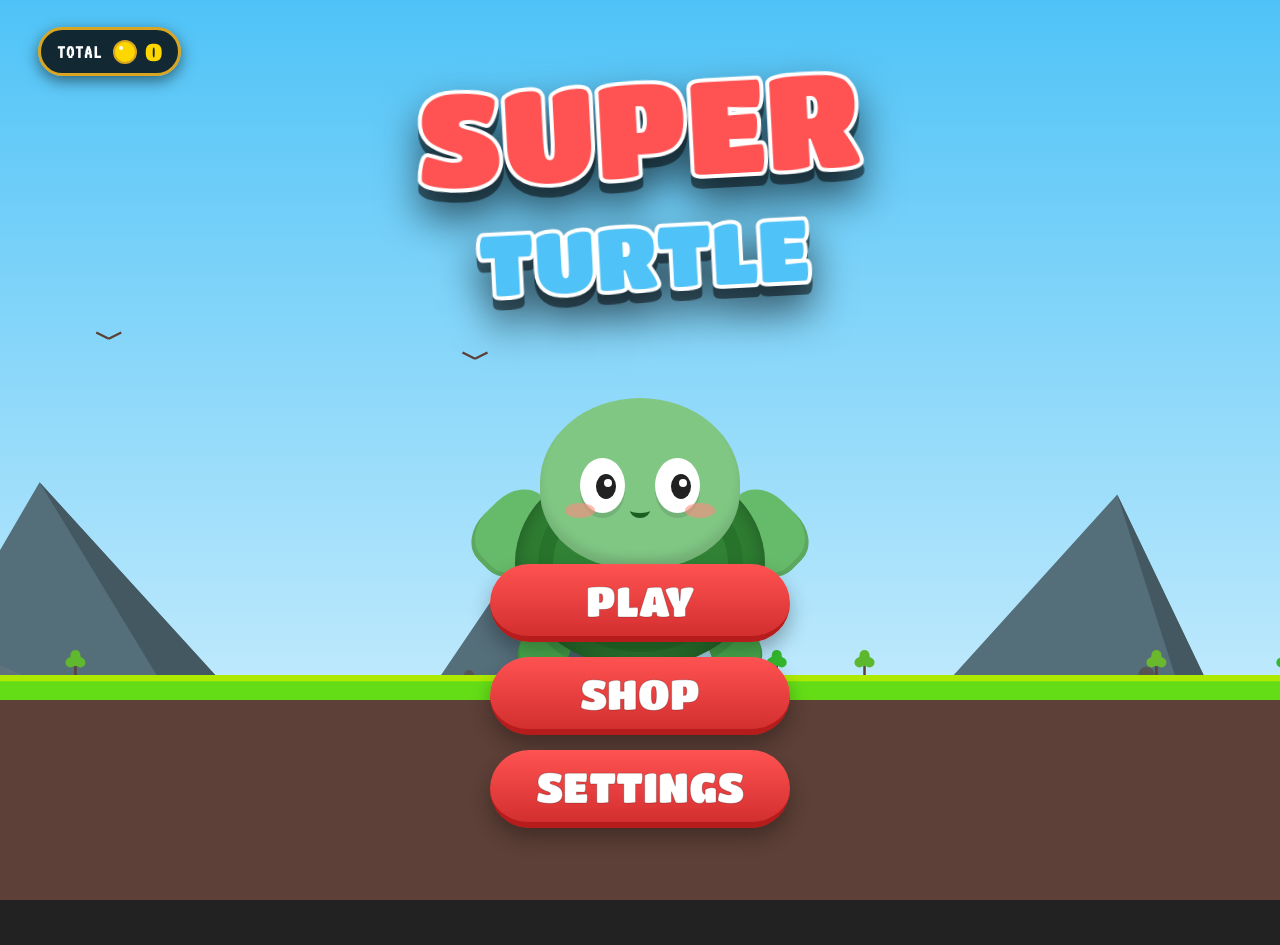
==== commit 846acaf3: "turtle-shooter.html" ====
--- a/games/super-turtle/turtle-shooter.html
+++ b/games/super-turtle/turtle-shooter.html
@@ -150,7 +150,8 @@
         .turtle-container {
             /* Positioning Logic ONLY */
             position: absolute;
-            top: 48%; left: 50%;
+            top: 58%; /* PC DEFAULT: Behind Buttons */
+            left: 50%;
             transform: translate(-50%, -50%);
             width: 300px; height: 300px;
             z-index: 5;
@@ -264,12 +265,14 @@
             .menu-center { padding-bottom: 12vh; gap: 12px; } 
 
             /* TURTLE VISIBILITY FIX: 
-               Moved top to 60% to place it BEHIND the Play button area. 
-               scale(0.65) reduces size for mobile.
+               Moved top to 54%. 
+               42% was too high ("in the air"). 
+               60% was too low (covered by buttons).
+               54% lands it right behind the Play button.
             */
             .turtle-container { 
                 width: 300px !important; height: 300px !important; 
-                top: 60% !important; left: 50% !important;
+                top: 54% !important; left: 50% !important;
                 transform: translate(-50%, -50%) scale(0.65) !important; 
                 margin-top: 0;
             }
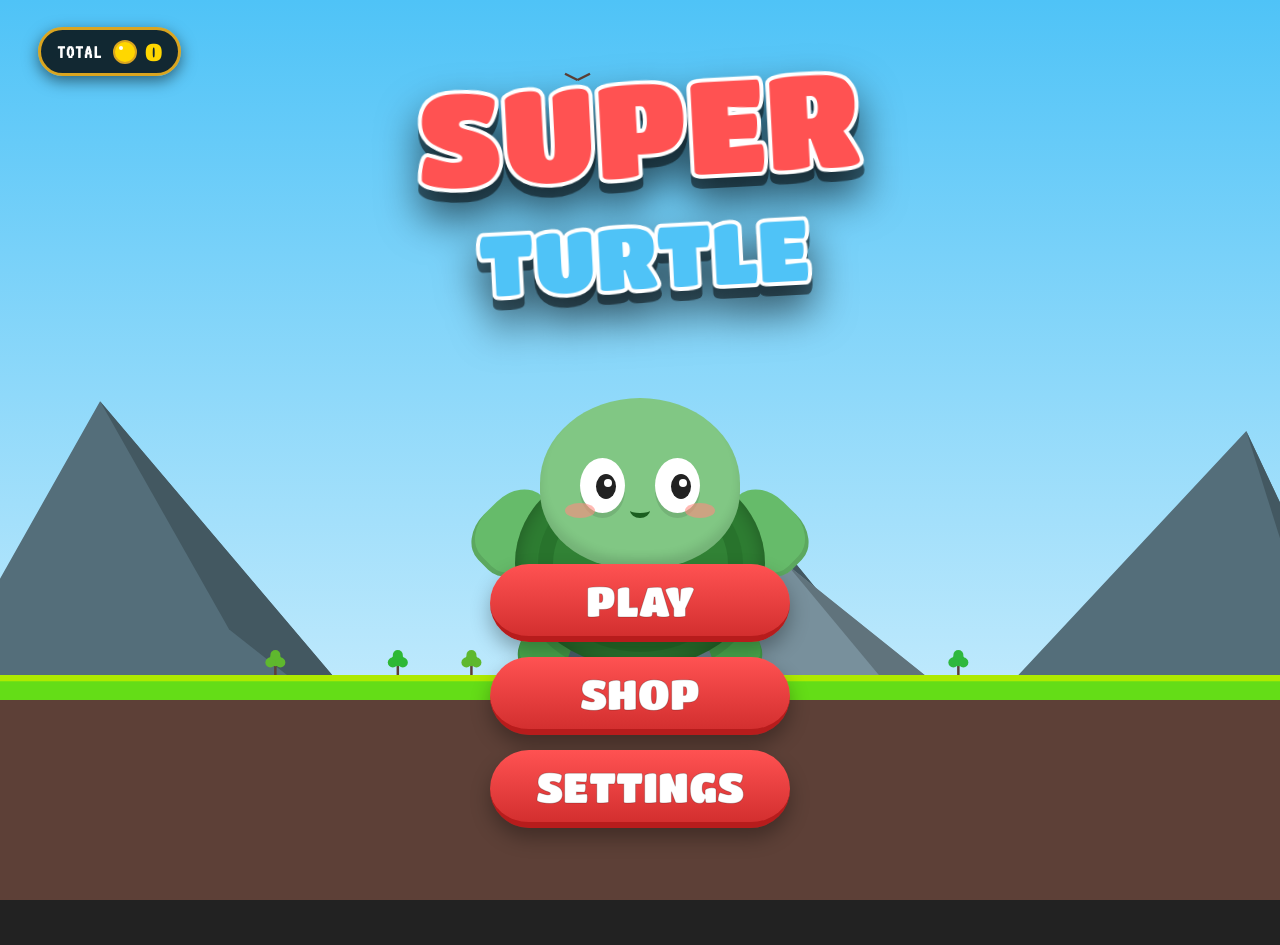
==== commit 92e7fae7: "turtle-shooter.html" ====
--- a/games/super-turtle/turtle-shooter.html
+++ b/games/super-turtle/turtle-shooter.html
@@ -261,18 +261,17 @@
 
         /* PHONE SPECIFIC ADJUSTMENTS */
         @media (max-width: 600px) { 
-            .menu-logo { margin-top: 15vh; font-size: clamp(50px, 18vw, 90px); } 
-            .menu-center { padding-bottom: 12vh; gap: 12px; } 
+            /* MOVED LOGO AND BUTTONS DOWN */
+            .menu-logo { margin-top: 22vh; font-size: clamp(50px, 18vw, 90px); } 
+            .menu-center { padding-bottom: 8vh; gap: 12px; } 
 
             /* TURTLE VISIBILITY FIX: 
-               Moved top to 54%. 
-               42% was too high ("in the air"). 
-               60% was too low (covered by buttons).
-               54% lands it right behind the Play button.
+               Moved top to 60%. 
+               This pushes the turtle down along with the UI group.
             */
             .turtle-container { 
                 width: 300px !important; height: 300px !important; 
-                top: 54% !important; left: 50% !important;
+                top: 60% !important; left: 50% !important;
                 transform: translate(-50%, -50%) scale(0.65) !important; 
                 margin-top: 0;
             }
@@ -926,7 +925,11 @@
         let isPhone = window.innerWidth < 600;
         let camOffsetRatio = isPhone ? 0.15 : 0.3;
         
+        // FIXED CAMERA CLAMPING
         let targetCamX = player.x - (logicalWidth * camOffsetRatio); 
+        // Ensure camera doesn't go below 0 (start of level)
+        if(targetCamX < 0) targetCamX = 0; 
+        
         cameraX += (targetCamX - cameraX) * (0.1 * dt);
         
         let targetCamY = 0; if (player.y < -100) targetCamY = player.y + 100; cameraY += (targetCamY - cameraY) * (0.05 * dt);
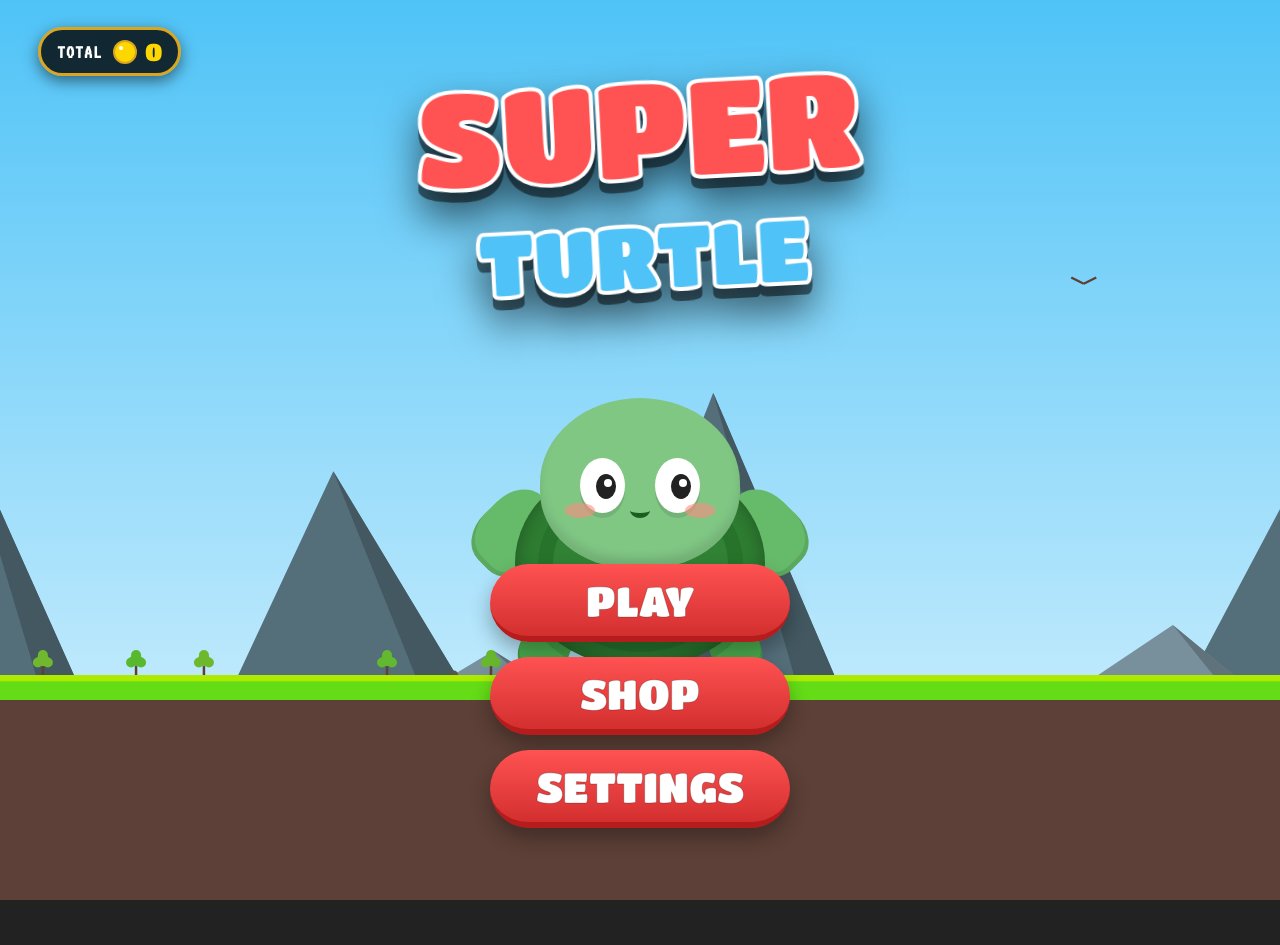
==== commit 453ed8f2: "turtle-shooter.html" ====
--- a/games/super-turtle/turtle-shooter.html
+++ b/games/super-turtle/turtle-shooter.html
@@ -261,26 +261,20 @@
 
         /* PHONE SPECIFIC ADJUSTMENTS */
         @media (max-width: 600px) { 
-            /* MOVED LOGO AND BUTTONS DOWN */
             .menu-logo { margin-top: 22vh; font-size: clamp(50px, 18vw, 90px); } 
             .menu-center { padding-bottom: 8vh; gap: 12px; } 
 
             /* TURTLE VISIBILITY FIX: 
-               Moved top to 60%. 
-               This pushes the turtle down along with the UI group.
+               Moved top to 54% to place it correctly behind buttons (not too high/low).
             */
             .turtle-container { 
                 width: 300px !important; height: 300px !important; 
-                top: 60% !important; left: 50% !important;
+                top: 54% !important; left: 50% !important;
                 transform: translate(-50%, -50%) scale(0.65) !important; 
                 margin-top: 0;
             }
 
-            /* SHOP & SETTINGS UI FIXES:
-               1. width: 88% -> Creates bleeding space (approx 6% on sides).
-               2. top: 55% -> Pushes modal down to avoid top overlap.
-               3. height: 72vh -> Reduces height so top doesn't overlap Coins UI.
-            */
+            /* SHOP & SETTINGS UI FIXES */
             .screen { width: 88%; box-sizing: border-box; padding: 2vh 4vw; }
             
             #shop-screen { 
@@ -807,18 +801,9 @@
         animTime += dt; player.speed = Math.min(12, player.speed + 0.0008 * dt); player.dx = player.speed; bgScrollX += player.speed * dt; 
 
         // --- LEVEL TRANSITION LOGIC ---
+        let stage = Math.floor(score / 40);
         let coinsInStage = score % 40;
-        if (score > 0 && coinsInStage >= 35 && !warningTriggered) { 
-            warningTriggered = true; 
-            showLevelText("⚠ WARNING ⚠", "HAZARD ZONE AHEAD", true); 
-        }
-        if (coinsInStage < 30) { warningTriggered = false; }
-
-        let stage = Math.floor(score / 40);
-        let nextTheme = 'green';
-        let levelName = "GRASSLAND";
-        let levelTitle = "PLACE";
-
+        
         const THEMES = ['green', 'desert', 'iceage', 'volcanic'];
         let calculatedThemeId = '';
 
@@ -829,6 +814,17 @@
             calculatedThemeId = THEMES[rndIndex];
         }
 
+        // FIX: Warning only appears for Grassland -> Desert transition
+        if (score > 0 && calculatedThemeId === 'green' && coinsInStage >= 35 && !warningTriggered) { 
+            warningTriggered = true; 
+            showLevelText("⚠ WARNING ⚠", "HAZARD ZONE AHEAD", true); 
+        }
+        if (coinsInStage < 30) { warningTriggered = false; }
+
+        let nextTheme = 'green';
+        let levelName = "GRASSLAND";
+        let levelTitle = "PLACE";
+
         if (calculatedThemeId === 'green') { nextTheme = 'green'; levelName = "GRASSLAND"; }
         else if (calculatedThemeId === 'desert') { nextTheme = 'desert'; levelName = "DESERT"; }
         else if (calculatedThemeId === 'iceage') { nextTheme = 'iceage'; levelName = "ICE AGE"; }
@@ -847,7 +843,14 @@
 
         if (targetTheme === 'iceage' && Math.random() > 0.96) { spawnParticles(cameraX + (Math.random() - 0.2) * (canvas.width / gameScale * 1.5), cameraY - 20, 'snow'); }
         
-        if (targetTheme === 'volcanic' && volcanoesSpawned < 2) {
+        // FIX: Volcano Cleanup Logic
+        for(let i=volcanoes.length-1; i>=0; i--) {
+             let vDrawX = volcanoes[i].x - (cameraX * 0.1); // Use 0.1 parallax logic for check
+             if(vDrawX < -1000) volcanoes.splice(i, 1);
+        }
+
+        // FIX: Volcano Spawn Logic (Strict bounds)
+        if (targetTheme === 'volcanic' && coinsInStage < 35 && volcanoesSpawned < 2) {
             let logicalWidth = canvas.width / gameScale;
             let lastVolcanoX = volcanoes.length > 0 ? volcanoes[volcanoes.length-1].x : -9999;
             if (cameraX > lastVolcanoX && Math.random() > 0.995) {
